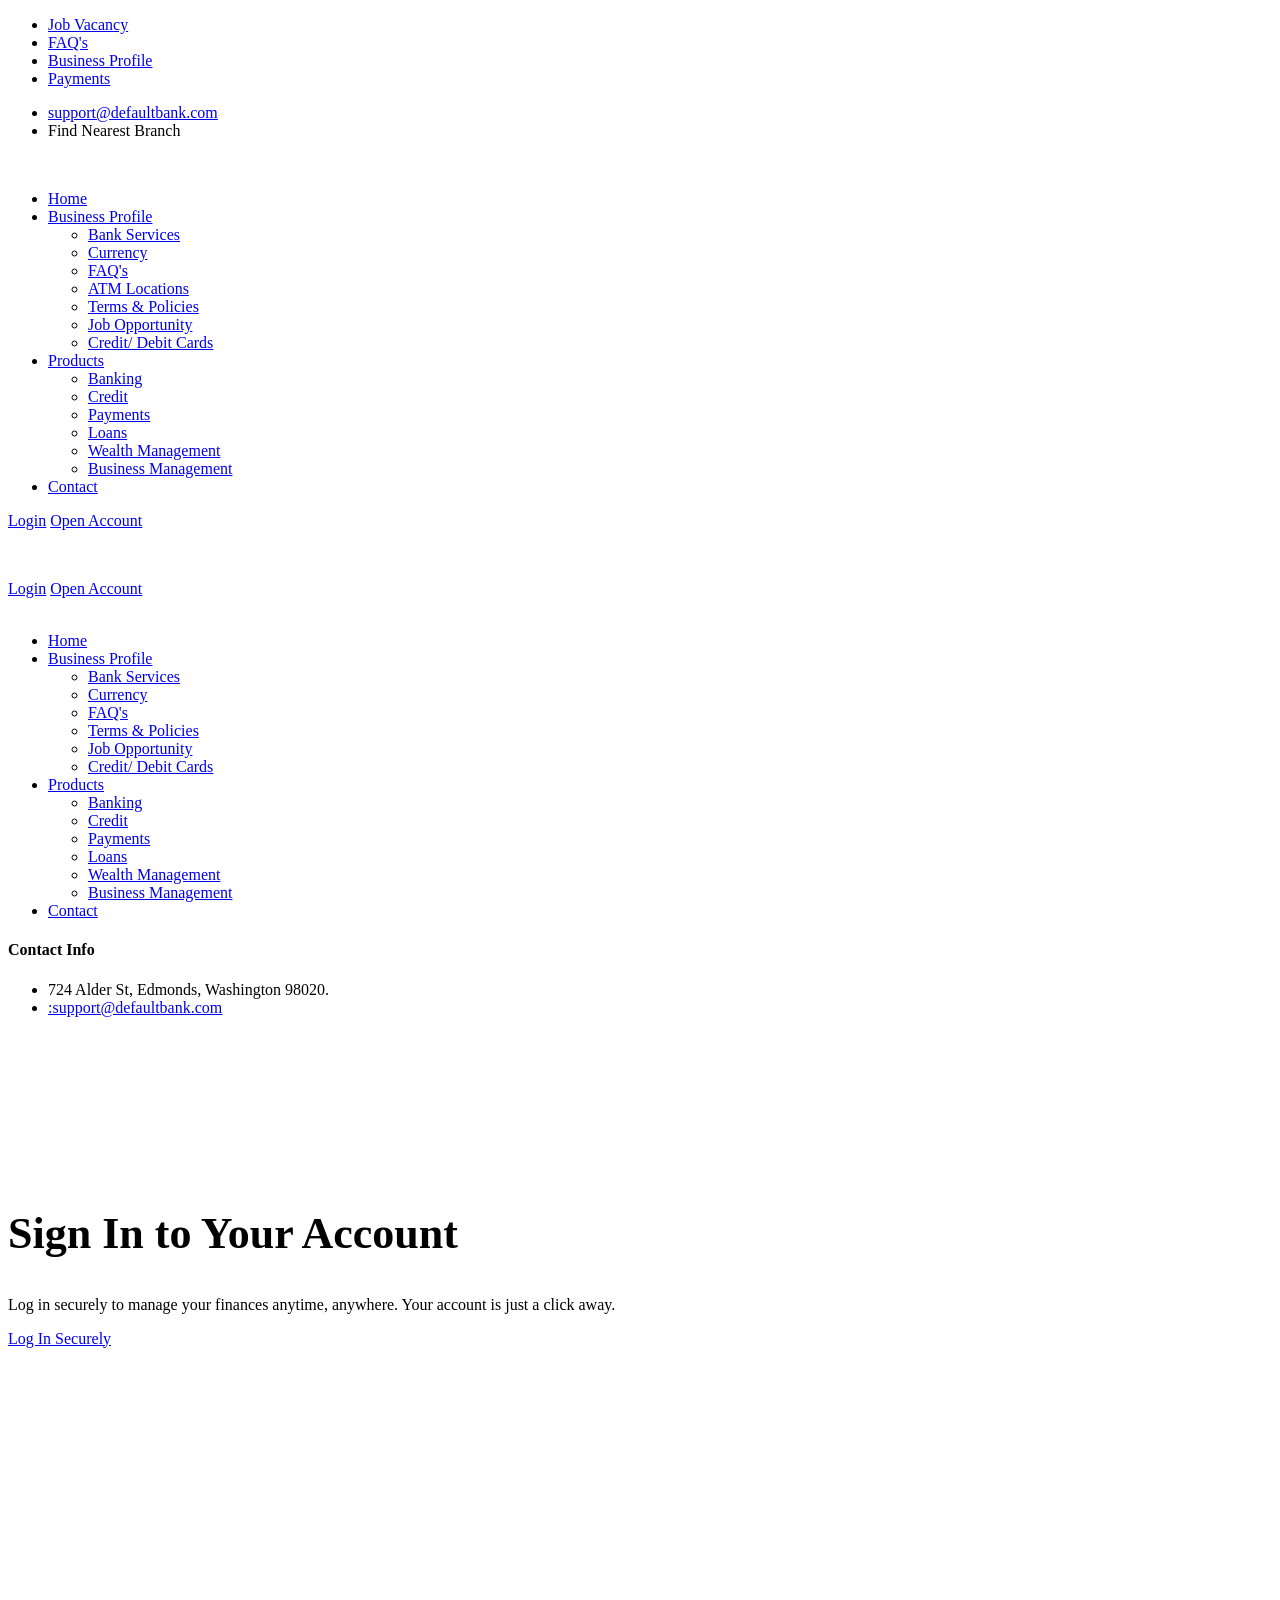
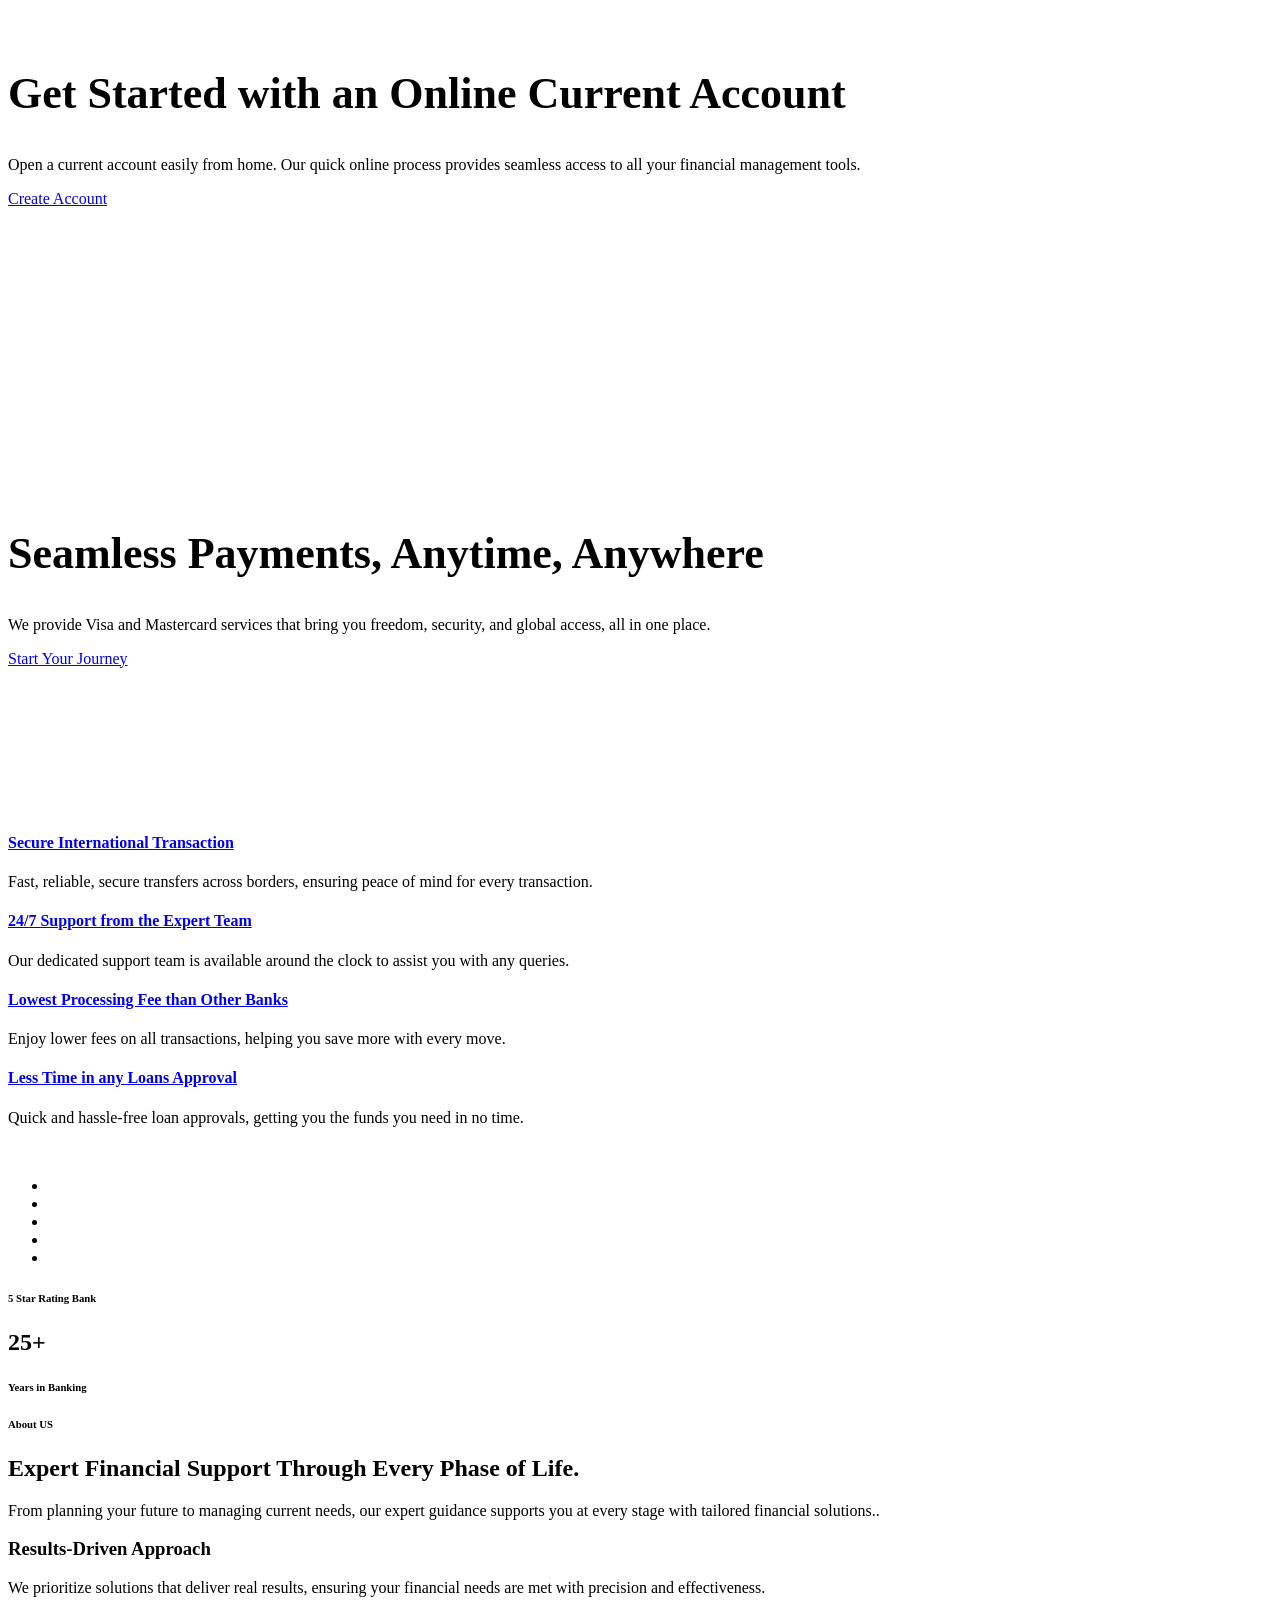
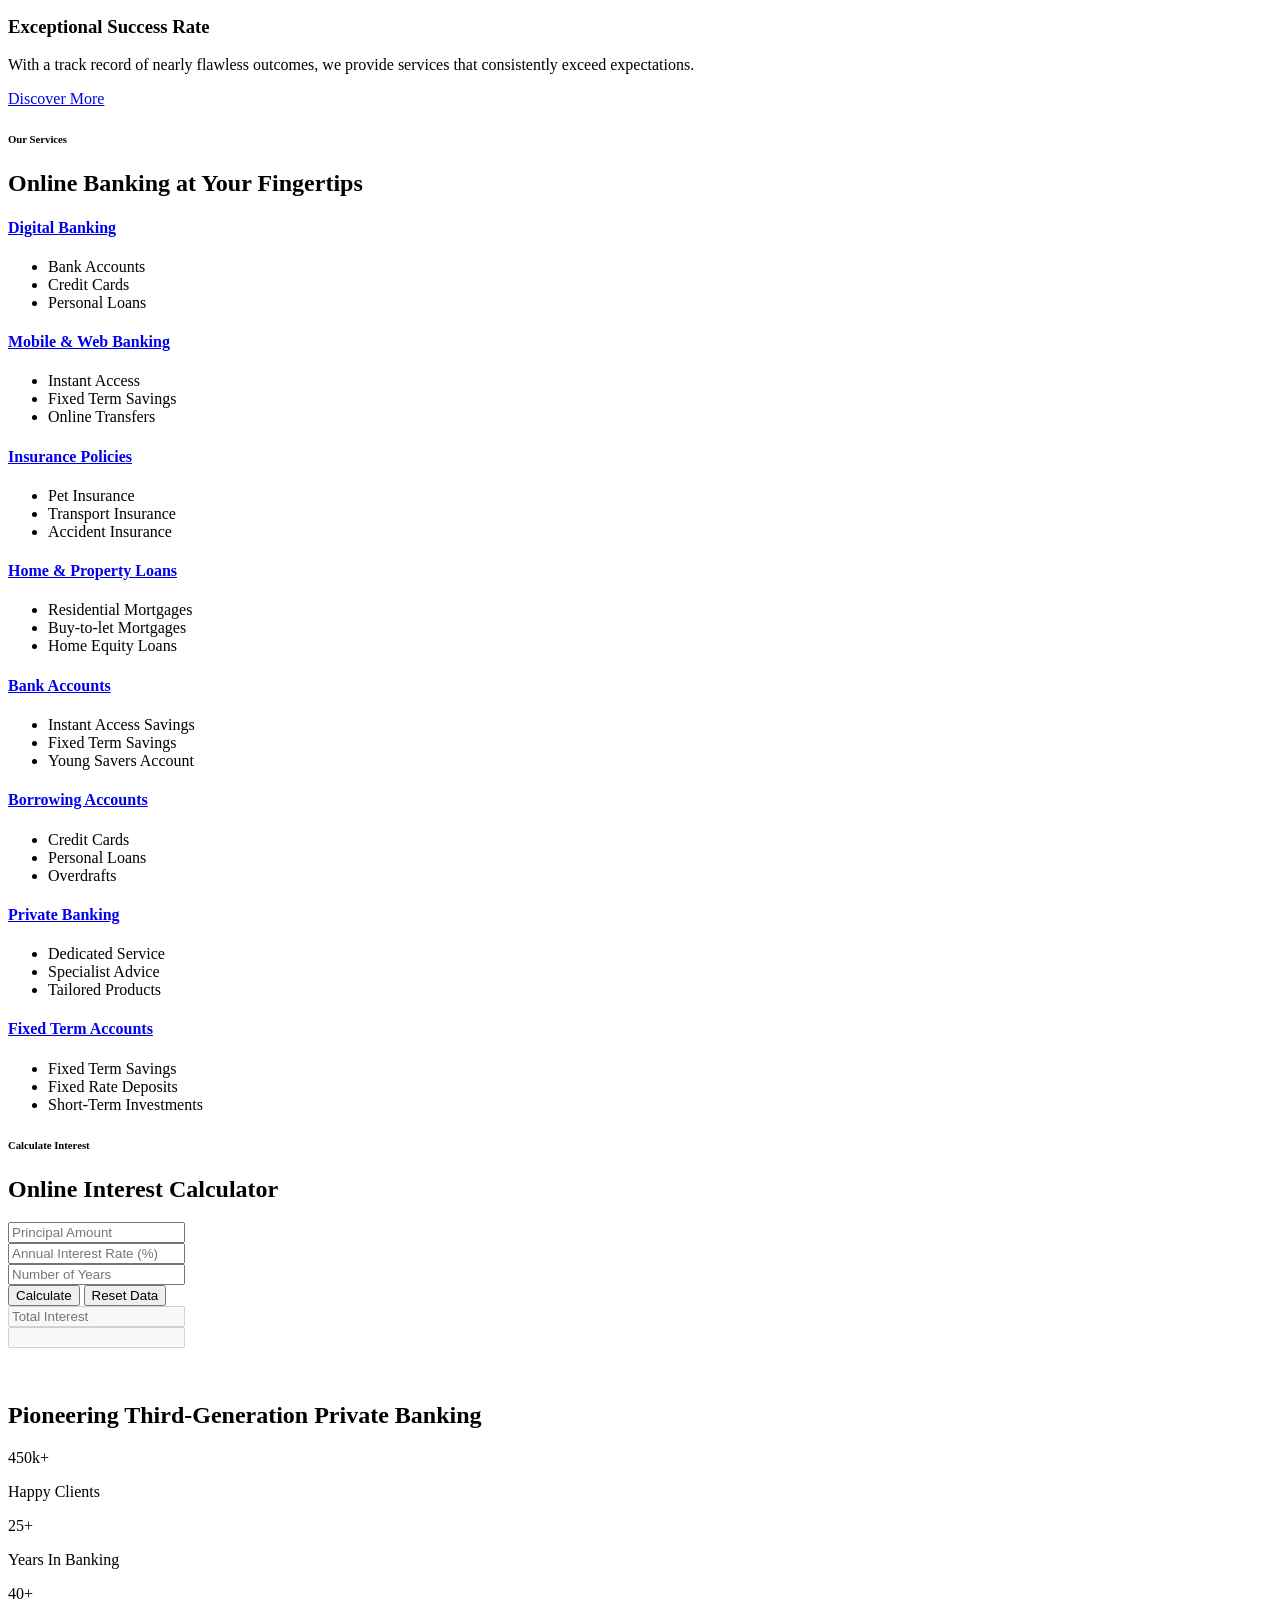
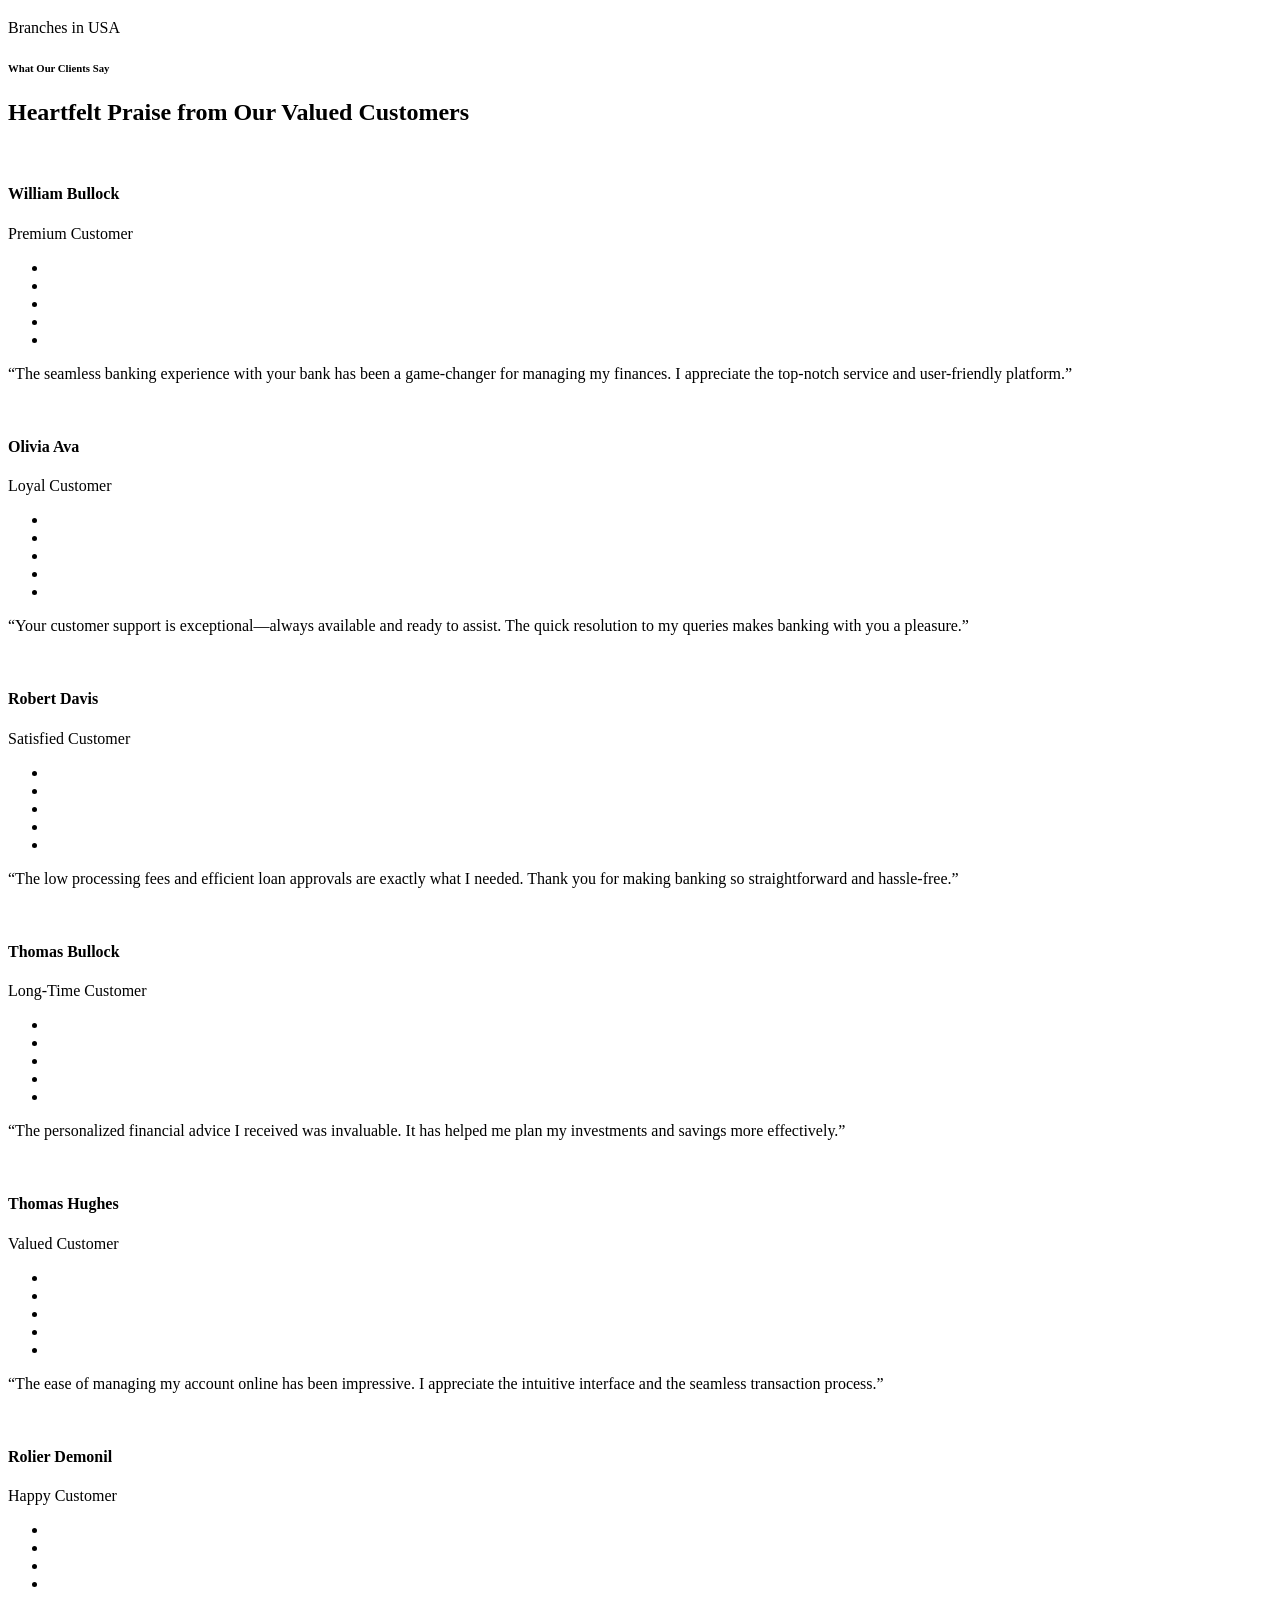
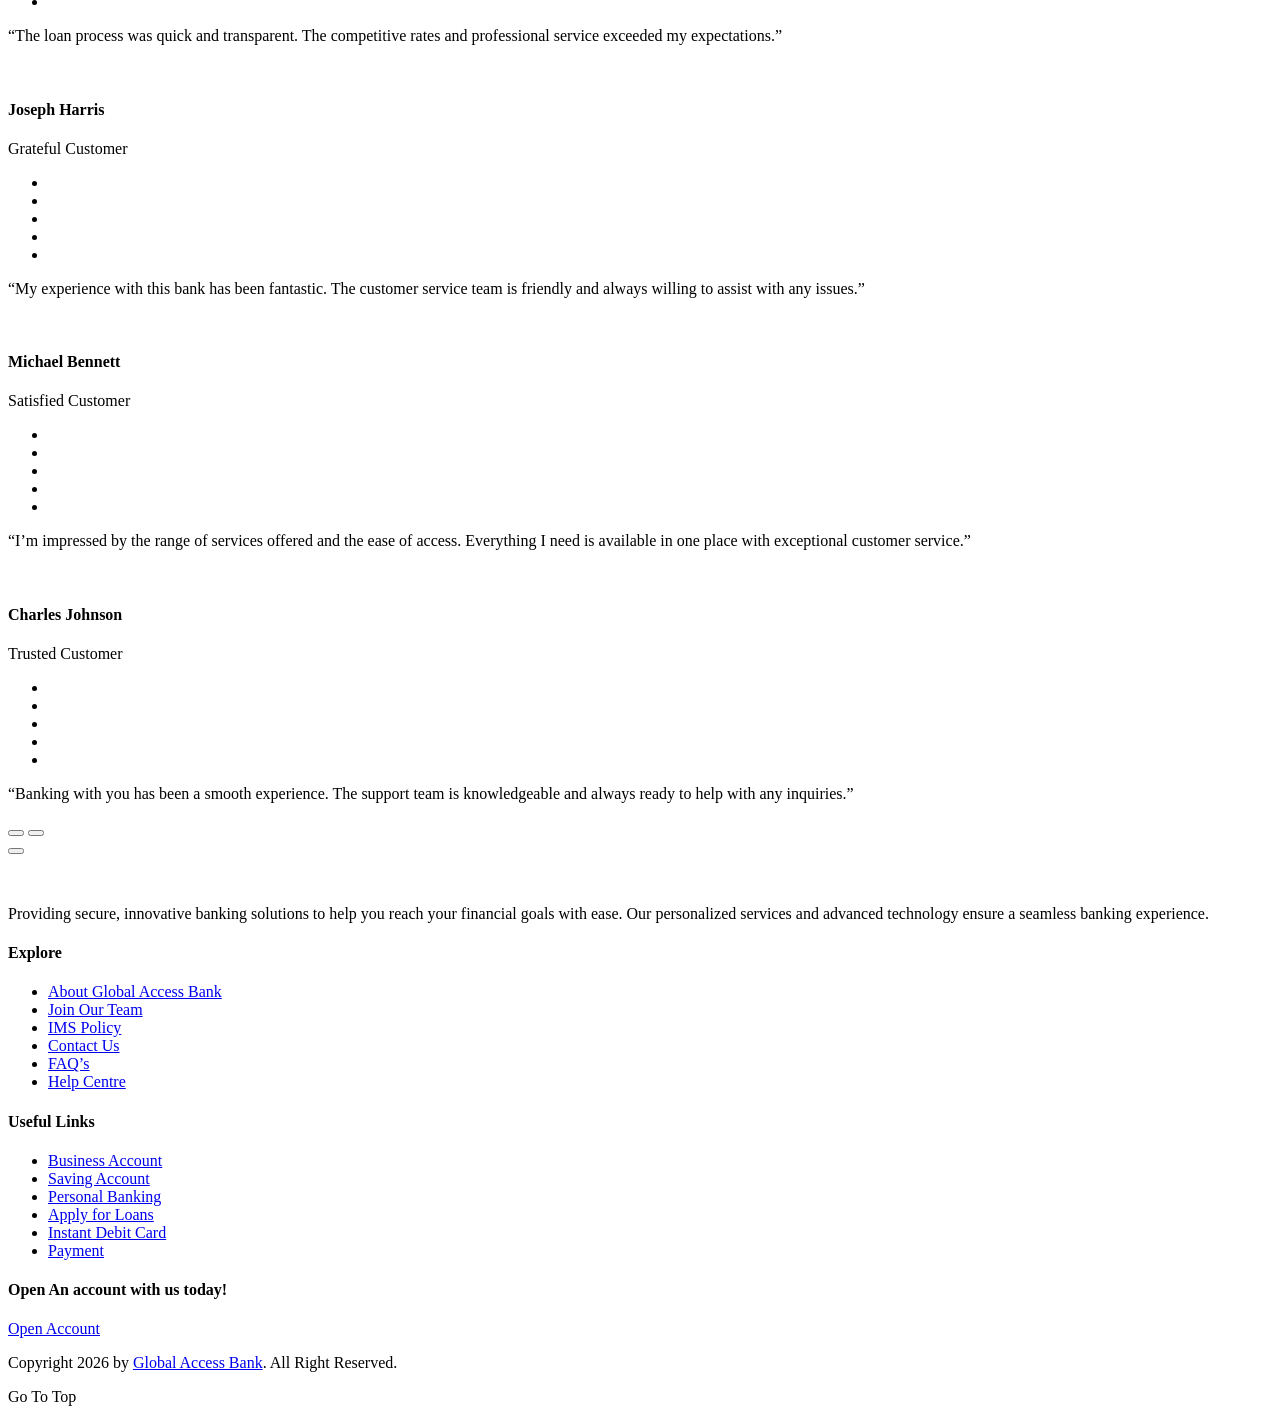
==== index.html @ 3fbf4722 "Update and rename banking.html to index.html" ====
<!DOCTYPE html>
<html lang="en"><head>
<meta charset="utf-8">
<meta http-equiv="X-UA-Compatible" content="IE=edge">
<meta name="viewport" content="width=device-width, initial-scale=1.0, maximum-scale=1.0, user-scalable=0">

<title> </title>
<meta name="description" content="#">


<!-- Fav Icon -->
      <link rel="icon" href="assets/images/brand/favicon_1774737542.jpg" type="image/jpg">
    
    <!-- fonts -->
    <link rel="preconnect" href="https://fonts.googleapis.com/">

    <link rel="preconnect" href="https://fonts.gstatic.com/" crossorigin="">

    <link href="https://fonts.googleapis.com/css2?family=Jost:ital,wght@0,100..900;1,100..900&amp;display=swap" rel="stylesheet">

    <link href="https://fonts.googleapis.com/css2?family=Rajdhani:wght@300;400;500;600;700&amp;display=swap" rel="stylesheet">

<!-- Stylesheets -->
<link href="https://globaccbnk.com/images/font-awesome-all.css" rel="stylesheet">
<link href="https://globaccbnk.com/images/flaticon.css" rel="stylesheet">
<link href="https://globaccbnk.com/images/owl.css" rel="stylesheet">
<link href="https://globaccbnk.com/images/bootstrap.css" rel="stylesheet">
<link href="https://globaccbnk.com/images/jquery.fancybox.min.css" rel="stylesheet">
<link href="https://globaccbnk.com/images/animate.css" rel="stylesheet">
<link href="https://globaccbnk.com/images/nice-select.css" rel="stylesheet">
<link href="https://globaccbnk.com/images/elpath.css" rel="stylesheet">
<link href="https://globaccbnk.com/images/theme-color.css" id="jssDefault" rel="stylesheet">
<link href="https://globaccbnk.com/images/switcher-style.css" rel="stylesheet">
<link href="https://globaccbnk.com/images/rtl.css" rel="stylesheet">
<link href="https://globaccbnk.com/images/style.css" rel="stylesheet">
<link href="https://globaccbnk.com/images/banner.css" rel="stylesheet">
<link href="https://globaccbnk.com/images/feature.css" rel="stylesheet">
<link href="https://globaccbnk.com/images/about.css" rel="stylesheet">
<link href="https://globaccbnk.com/images/service.css" rel="stylesheet">
<link href="https://globaccbnk.com/images/calculator.css" rel="stylesheet">
<link href="https://globaccbnk.com/images/video.css" rel="stylesheet">
<link href="https://globaccbnk.com/images/funfact.css" rel="stylesheet">
<link href="https://globaccbnk.com/images/apps.css" rel="stylesheet">
<link href="https://globaccbnk.com/images/testimonial.css" rel="stylesheet">
<link href="https://globaccbnk.com/images/news.css" rel="stylesheet">
<link href="https://globaccbnk.com/images/subscribe.css" rel="stylesheet">
<link href="https://globaccbnk.com/images/responsive.css" rel="stylesheet">
<style>
.banner-main-style .banner-carousel .slide-item {
    padding: 140px 0px 145px 0px;
}

.banner-main-style .banner-carousel .content-box h2 {
    font-size: 44px;
    line-height: 50px;
}

.banner-main-style .banner-carousel .slide-item:before {
    opacity: 1;
    background: linear-gradient(135deg, #4f46e5 0%, #3b82f6 100%);
    mix-blend-mode: multiply;
}

@media (max-width:480px){
	.banner-main-style .banner-carousel .content-box h2{
		    font-size: 34px;
    line-height: 40px;
	}
	
	.banner-carousel .content-box p{
	   line-height:25px;
	}
}
</style>
</head>


<!-- page wrapper -->
<body>

    <div class="boxed_wrapper ltr">


        



<!-- main header -->
<header class="main-header header-main-style fixed-header">
    <!-- header-top -->
    <div class="auto-container d-none d-sm-block">
        <div class="header-top">
            <div class="top-inner">
                <ul class="links-list clearfix">
                    <li><a href="career.php" class="">Job Vacancy</a></li>
                    <li><a href="faq.php" class="">FAQ's</a></li>
                    <li><a href="about.php" class="">Business Profile</a></li>
                    <li><a href="customer/login.php" class="">Payments</a></li>
                </ul>
                <ul class="info-list clearfix"> 
                    <li>
                        <i class="icon-1"></i>
                        <a href="mailto:support@defaultbank.com">support@defaultbank.com</a>
                    </li>
                    <li>
                        <i class="icon-2"></i>
                        Find Nearest Branch
                    </li>
                </ul>
            </div>
        </div>
    </div>
    <!-- header-lower -->
    <div class="auto-container">
        <div class="header-lower">
            <div class="outer-box">
                <div class="logo-box">
                    <figure class="logo"><a href="index.php"><img src="assets/images/brand/logo_1774738771.jpg" style="height: 30px;" alt=""></a></figure>
                </div>
                <div class="menu-area">
                    <!--Mobile Navigation Toggler-->
                    <div class="mobile-nav-toggler">
                        <i class="icon-bar"></i>
                        <i class="icon-bar"></i>
                        <i class="icon-bar"></i>
                    </div>
                    <nav class="main-menu navbar-expand-md navbar-light clearfix">
                        <div class="collapse navbar-collapse show clearfix" id="navbarSupportedContent">
                            <ul class="navigation clearfix">
                                <li class=""><a href="index.php">Home</a></li>
                                <li class="dropdown "><a href="about.php">Business Profile</a>
                                    <ul>
                                        <li><a href="services.php" class="">Bank Services</a></li>
                                        <li><a href="currency.php" class="">Currency</a></li>
                                        <li><a href="faq.php" class="">FAQ's</a></li>
                                        <li><a href="faq.php" class="">ATM Locations</a></li>
                                        <li><a href="terms.php" class="">Terms & Policies</a></li>
                                        <li><a href="career.php" class="">Job Opportunity</a></li>
                                        <li><a href="credit-cards.php" class="">Credit/ Debit Cards</a></li>
                                    </ul>
                                <div class="dropdown-btn"><span class="fas fa-plus"></span></div>
                                </li>
                                <li class="dropdown "><a href="#">Products</a>
                                    <ul>
                                        <li><a href="customer/login.php" class="">Banking</a></li>
                                        <li><a href="credit-cards.php" class="">Credit</a></li>
                                        <li><a href="customer/login.php" class="">Payments</a></li>
                                        <li><a href="customer/login.php" class="">Loans</a></li>
                                        <li><a href="contact.php" class="">Wealth Management</a></li>
                                        <li><a href="about.php" class="">Business Management</a></li>
                                    </ul>
                                <div class="dropdown-btn"><span class="fas fa-plus"></span></div>
                                </li>
                                <li class=""><a href="contact.php">Contact</a></li>
                            </ul>
                        </div>
                    </nav>
                    <div class="menu-right-content ml_70">
                        <a href="customer/login.php" class="theme-btn btn-two mr_20 ">Login</a>
                        <a href="customer/register.php" class="theme-btn btn-one ">Open Account</a>
                    </div>
                </div>
            </div>
        </div>
    </div>

    <!--sticky Header-->
    <div class="sticky-header">
        <div class="large-container">
            <div class="outer-box">
                <div class="logo-box">
                    <figure class="logo"><a href="index.php"><img src="https://globaccbnk.com/assets/images/brand/logo_1774738771.jpg" style="height: 24px;" alt=""></a></figure>
                </div>
                <div class="menu-area">
                    <nav class="main-menu clearfix">
                        <!--Keep This Empty / Menu will come through Javascript-->
                    </nav>
                    <div class="menu-right-content ml_70">
                        <a href="customer/login.php" class="theme-btn btn-two mr_20 ">Login</a>
                        <a href="customer/register.php" class="theme-btn btn-one ">Open Account</a>
                    </div>
                </div>
            </div>
        </div>
    </div>
</header>

<!-- Mobile Menu -->
<div class="mobile-menu">
    <div class="menu-backdrop"></div>
    <div class="close-btn"><i class="fas fa-times"></i></div>
    
    <nav class="menu-box">
        <div class="nav-logo"><a href="index.php"><img src="https://globaccbnk.com/assets/images/brand/logo_1774738771.jpg" alt="" title=""></a></div>
        <div class="menu-oute">
            <!--Here Menu Will Come Automatically Via Javascript / Same Menu as in Header-->
            <ul class="navigation clearfix">
                <li class=""><a href="index.php">Home</a></li>
                <li class="dropdown "><a href="about.php">Business Profile</a>
                    <ul>
                        <li><a href="services.php" class="">Bank Services</a></li>
                        <li><a href="currency.php" class="">Currency</a></li>
                        <li><a href="faq.php" class="">FAQ's</a></li>
                        <li><a href="terms.php" class="">Terms & Policies</a></li>
                        <li><a href="career.php" class="">Job Opportunity</a></li>
                        <li><a href="credit-cards.php" class="">Credit/ Debit Cards</a></li>
                    </ul>
                <div class="dropdown-btn"><span class="fas fa-plus"></span></div>
                </li>
                <li class="dropdown "><a href="#">Products</a>
                    <ul>
                        <li><a href="customer/login.php" class="">Banking</a></li>
                        <li><a href="credit-cards.php" class="">Credit</a></li>
                        <li><a href="customer/login.php" class="">Payments</a></li>
                        <li><a href="customer/login.php" class="">Loans</a></li>
                        <li><a href="contact.php" class="">Wealth Management</a></li>
                        <li><a href="about.php" class="">Business Management</a></li>
                    </ul>
                <div class="dropdown-btn"><span class="fas fa-plus"></span></div>
                </li>
                <li class=""><a href="contact.php">Contact</a></li>
            </ul>
        </div>
        <div class="contact-info">
            <h4>Contact Info</h4>
            <ul>
                <li>724 Alder St, Edmonds, Washington 98020.</li>
                <li><a href="mailto:support@defaultbank.com">:support@defaultbank.com</a></li>
            </ul>
        </div>
    </nav>
</div>
<!-- End Mobile Menu -->
        



<!-- banner-main-style -->
<section class="banner-main-style p_relative">
   <div class="shape" style="background-image: url(images/shape-19.png);"></div>
   <div class="banner-carousel owl-theme owl-carousel owl-dots-none owl-nav-none">

      <div class="slide-item p_relative">
         <div class="bg-layer" style="background-image: url(images/1.jpg);"></div>
         <div class="auto-container">
            <div class="content-box">
               <h2>Sign In to Your Account</h2>
               <p>Log in securely to manage your finances anytime, anywhere. Your account is just a click away.</p>
               <div class="btn-box">
                  <a href="customer/login.php" class="theme-btn btn-three">Log In Securely</a>
               </div>
            </div>
         </div>
      </div>

      <div class="slide-item p_relative">
         <div class="bg-layer" style="background-image: url(images/5.jpg);"></div>
         <div class="auto-container">
            <div class="content-box">
               <h2>Get Started with an Online Current Account</h2>
               <p>Open a current account easily from home. Our quick online process provides seamless access to all your financial management tools.</p>
               <div class="btn-box">
                  <a href="customer/register.php" class="theme-btn btn-three">Create Account</a>
               </div>
            </div>
         </div>
      </div>

      <div class="slide-item p_relative">
         <div class="bg-layer" style="background-image: url(images/3.jpg);"></div>
         <div class="auto-container">
            <div class="content-box">
               <h2>Seamless Payments, Anytime, Anywhere</h2>
               <p>We provide Visa and Mastercard services that bring you freedom, security, and global access, all in one place.</p>
               <div class="btn-box">
                  <a href="customer/login.php" class="theme-btn btn-three">Start Your Journey</a>
               </div>
            </div>
         </div>
      </div>

      

   </div>
</section>
<!-- banner-main-style end -->



        <!-- feature-section -->
        <section class="feature-section">
            <div class="auto-container">
                <div class="inner-container clearfix wow fadeInLeft animated animated" data-wow-delay="00ms" data-wow-duration="1500ms" style="visibility: visible; animation-duration: 1500ms; animation-delay: 0ms; animation-name: fadeInLeft;">
                    <div class="feature-block-one">
                        <div class="inner-box">
                            <div class="icon-box"><i class="icon-5"></i></div>
                            <h4><a href="index.php">Secure International Transaction</a></h4>
                            <p>Fast, reliable, secure transfers across borders, ensuring peace of mind for every transaction.</p>
                        </div>
                    </div>
                    <div class="feature-block-one">
                        <div class="inner-box">
                            <div class="icon-box"><i class="icon-6"></i></div>
                            <h4><a href="index.php">24/7 Support from the Expert Team</a></h4>
                            <p>Our dedicated support team is available around the clock to assist you with any queries.</p>
                        </div>
                    </div>
                    <div class="feature-block-one">
                        <div class="inner-box">
                            <div class="icon-box"><i class="icon-7"></i></div>
                            <h4><a href="index.php">Lowest Processing Fee than Other Banks</a></h4>
                            <p>Enjoy lower fees on all transactions, helping you save more with every move.</p>
                        </div>
                    </div>
                    <div class="feature-block-one">
                        <div class="inner-box">
                            <div class="icon-box"><i class="icon-8"></i></div>
                            <h4><a href="index.php">Less Time in any Loans Approval</a></h4>
                            <p>Quick and hassle-free loan approvals, getting you the funds you need in no time.</p>
                        </div>
                    </div>
                </div>
            </div>
        </section>
        <!-- feature-section end -->


        <!-- about-section -->
        <section class="about-section pt_120 pb_120">
            <div class="pattern-layer rotate-me"></div>
            <div class="auto-container">
                <div class="row clearfix">
                    <div class="col-lg-6 col-md-12 col-sm-12 image-column">
                        <div class="image_block_one">
                            <div class="image-box pr_90 mr_40">
                                <div class="image-shape" style="background-image: url(images/shape-3.png);"></div>
                                <figure class="image"><img src="images/m1.webp" alt=""></figure>
                                <div class="rating-box">
                                    <ul class="rating mb_5 clearfix">
                                        <li><i class="icon-9"></i></li>
                                        <li><i class="icon-9"></i></li>
                                        <li><i class="icon-9"></i></li>
                                        <li><i class="icon-9"></i></li>
                                        <li><i class="icon-9"></i></li>
                                    </ul>
                                    <h6>5 Star Rating Bank</h6>
                                </div>
                                <div class="experience-box">
                                    <div class="inner">
                                        <h2>25+</h2>
                                        <h6>Years in Banking</h6>
                                    </div>
                                </div>
                            </div>
                        </div>
                    </div>
                    <div class="col-lg-6 col-md-12 col-sm-12 content-column">
                        <div class="content_block_one">
                            <div class="content-box ml_40">
                                <div class="sec-title mb_20">
                                    <h6>About US</h6>
                                    <h2>Expert Financial Support Through Every Phase of Life.</h2>
                                </div>
                                <div class="text-box mb_40">
                                    <p>From planning your future to managing current needs, our expert guidance supports you at every stage with tailored financial solutions..</p>
                                </div>
                                <div class="inner-box mb_45">
                                    <div class="single-item">
                                        <div class="icon-box"><i class="icon-2"></i></div>
                                        <h3>Results-Driven Approach</h3>
                                        <p>We prioritize solutions that deliver real results, ensuring your financial needs are met with precision and effectiveness.</p>
                                    </div>
                                    <div class="single-item">
                                        <div class="icon-box"><i class="icon-11"></i></div>
                                        <h3>Exceptional Success Rate</h3>
                                        <p>With a track record of nearly flawless outcomes, we provide services that consistently exceed expectations.</p>
                                    </div>
                                </div>
                                <div class="btn-box">
                                    <a href="about.php" class="theme-btn btn-one">Discover More</a>
                                </div>
                            </div>
                        </div>
                    </div>
                </div>
            </div>
        </section>
        <!-- about-section end -->


       <!-- service-section -->
<section class="service-section pt_120 pb_90">
    <div class="bg-layer" style="background-image: url(images/service-bg.jpg);"></div>
    <div class="auto-container">
        <div class="sec-title centred mb_60">
            <h6>Our Services</h6>
            <h2>Online Banking at Your Fingertips</h2>
        </div>
        <div class="row clearfix">
            <div class="col-lg-3 col-md-6 col-sm-12 service-block">
                <div class="service-block-one wow fadeInUp animated" data-wow-delay="00ms" data-wow-duration="1500ms">
                    <div class="inner-box">
                        <div class="shape"></div>
                        <div class="icon-box"><i class="icon-12"></i></div>
                        <h4><a href="service-details.php">Digital Banking</a></h4>
                        <ul class="list-item clearfix">
                            <li>Bank Accounts</li>
                            <li>Credit Cards</li>
                            <li>Personal Loans</li>
                        </ul>
                    </div>
                </div>
            </div>
            <div class="col-lg-3 col-md-6 col-sm-12 service-block">
                <div class="service-block-one wow fadeInUp animated" data-wow-delay="300ms" data-wow-duration="1500ms">
                    <div class="inner-box">
                        <div class="shape"></div>
                        <div class="icon-box"><i class="icon-13"></i></div>
                        <h4><a href="service-details-2.php">Mobile & Web Banking</a></h4>
                        <ul class="list-item clearfix">
                            <li>Instant Access</li>
                            <li>Fixed Term Savings</li>
                            <li>Online Transfers</li>
                        </ul>
                    </div>
                </div>
            </div>
            <div class="col-lg-3 col-md-6 col-sm-12 service-block">
                <div class="service-block-one wow fadeInUp animated" data-wow-delay="600ms" data-wow-duration="1500ms">
                    <div class="inner-box">
                        <div class="shape"></div>
                        <div class="icon-box"><i class="icon-14"></i></div>
                        <h4><a href="service-details-3.php">Insurance Policies</a></h4>
                        <ul class="list-item clearfix">
                            <li>Pet Insurance</li>
                            <li>Transport Insurance</li>
                            <li>Accident Insurance</li>
                        </ul>
                    </div>
                </div>
            </div>
            <div class="col-lg-3 col-md-6 col-sm-12 service-block">
                <div class="service-block-one wow fadeInUp animated" data-wow-delay="900ms" data-wow-duration="1500ms">
                    <div class="inner-box">
                        <div class="shape"></div>
                        <div class="icon-box"><i class="icon-15"></i></div>
                        <h4><a href="service-details-4.php">Home & Property Loans</a></h4>
                        <ul class="list-item clearfix">
                            <li>Residential Mortgages</li>
                            <li>Buy-to-let Mortgages</li>
                            <li>Home Equity Loans</li>
                        </ul>
                    </div>
                </div>
            </div>
            <div class="col-lg-3 col-md-6 col-sm-12 service-block">
                <div class="service-block-one wow fadeInUp animated" data-wow-delay="00ms" data-wow-duration="1500ms">
                    <div class="inner-box">
                        <div class="shape"></div>
                        <div class="icon-box"><i class="icon-16"></i></div>
                        <h4><a href="service-details-5.php">Bank Accounts</a></h4>
                        <ul class="list-item clearfix">
                            <li>Instant Access Savings</li>
                            <li>Fixed Term Savings</li>
                            <li>Young Savers Account</li>
                        </ul>
                    </div>
                </div>
            </div>
            <div class="col-lg-3 col-md-6 col-sm-12 service-block">
                <div class="service-block-one wow fadeInUp animated" data-wow-delay="300ms" data-wow-duration="1500ms">
                    <div class="inner-box">
                        <div class="shape"></div>
                        <div class="icon-box"><i class="icon-17"></i></div>
                        <h4><a href="service-details-6.php">Borrowing Accounts</a></h4>
                        <ul class="list-item clearfix">
                            <li>Credit Cards</li>
                            <li>Personal Loans</li>
                            <li>Overdrafts</li>
                        </ul>
                    </div>
                </div>
            </div>
            <div class="col-lg-3 col-md-6 col-sm-12 service-block">
                <div class="service-block-one wow fadeInUp animated" data-wow-delay="600ms" data-wow-duration="1500ms">
                    <div class="inner-box">
                        <div class="shape"></div>
                        <div class="icon-box"><i class="icon-18"></i></div>
                        <h4><a href="service-details-7.php">Private Banking</a></h4>
                        <ul class="list-item clearfix">
                            <li>Dedicated Service</li>
                            <li>Specialist Advice</li>
                            <li>Tailored Products</li>
                        </ul>
                    </div>
                </div>
            </div>
            <div class="col-lg-3 col-md-6 col-sm-12 service-block">
                <div class="service-block-one wow fadeInUp animated" data-wow-delay="900ms" data-wow-duration="1500ms">
                    <div class="inner-box">
                        <div class="shape"></div>
                        <div class="icon-box"><i class="icon-19"></i></div>
                        <h4><a href="service-details-8.php">Fixed Term Accounts</a></h4>
                        <ul class="list-item clearfix">
                            <li>Fixed Term Savings</li>
                            <li>Fixed Rate Deposits</li>
                            <li>Short-Term Investments</li>
                        </ul>
                    </div>
                </div>
            </div>
        </div>
    </div>
</section>
<!-- service-section end -->



       <!-- calculator-section -->
<section class="calculator-section pt_120 pb_120">
    <div class="light-icon float-bob-y" style="background-image: url(images/icon-1.png);"></div>
    <div class="auto-container">
        <div class="inner-container">
            <div class="shape" style="background-image: url(images/shape-3.png);"></div>
            <div class="row clearfix">
                <div class="col-lg-6 col-md-12 col-sm-12 content-column">
                    <div class="content_block_two">
                        <div class="content-box">
                            <div class="sec-title mb_50">
                                <h6>Calculate Interest</h6>
                                <h2>Online Interest Calculator</h2>
                            </div>
                            <div class="calculator-inner">
                                <form id="interest-form">
                                    <div class="form-group">
                                        <div class="input-group">
                                            <input type="number" id="principal" placeholder="Principal Amount">
                                        </div>
                                    </div>
                                    <div class="form-group">
                                        <input type="number" id="rate" placeholder="Annual Interest Rate (%)">
                                    </div>
                                    <div class="form-group">
                                        <input type="number" id="years" placeholder="Number of Years">
                                    </div>
                                    <div class="form-group d-flex">
                                        <input type="submit" value="Calculate" class="theme-btn btn-one mr_20">
                                        <input type="button" value="Reset Data" class="reset-btn">
                                    </div>
                                </form>
                                <div id="results">
                                    <div class="form-group">
                                        <div class="input-group">
                                            <input type="number" placeholder="Total Interest" id="total-interest" disabled>
                                        </div>
                                    </div>
                                    <div class="form-group none">
                                        <div class="input-group">
                                            <input type="number" id="total-amount" disabled>
                                        </div>
                                    </div>
                                </div>
                            </div>
                        </div>
                    </div>
                </div>
                <div class="col-lg-6 col-md-12 col-sm-12 image-column">
                    <figure class="image-box"><img src="images/calculator-1.jpg" alt=""></figure>
                </div>
            </div>
        </div>
    </div>
</section>
<!-- calculator-section end -->



        <!-- video-section -->
        <section class="video-section centred">
            <div class="bg-layer parallax-bg" data-parallax="{&quot;y&quot;: 100}" style="transform:translate3d(0px, 100px, 0px) rotateX(0deg) rotateY(0deg) rotateZ(0deg) scaleX(1) scaleY(1) scaleZ(1); -webkit-transform:translate3d(0px, 100px, 0px) rotateX(0deg) rotateY(0deg) rotateZ(0deg) scaleX(1) scaleY(1) scaleZ(1); background-image: url(images/ll.webp);"></div>
            <div class="auto-container">
                <div class="inner-box">
                    <h2>Pioneering Third-Generation Private Banking</h2>
                    <div class="video-btn">
                        <a href="https://www.youtube.com/watch?v=59HUzp1W1FY" class="lightbox-image" data-caption="">
                            <i class="icon-20"></i>
                            <span class="border-animation border-1"></span>
                            <span class="border-animation border-2"></span>
                            <span class="border-animation border-3"></span>
                        </a>
                    </div>
                </div>
            </div>
        </section>
        <!-- video-section end -->


        <!-- funfact-section -->
        <section class="funfact-section">
            <div class="auto-container">
                <div class="inner-container clearfix">
                    <div class="funfact-block-one">
                        <div class="inner-box">
                            <div class="icon-box"><i class="icon-21"></i></div>
                            <div class="count-outer count-box counted">
                                <span class="count-text" data-speed="1500" data-stop="50">450</span><span>k+</span>
                            </div>
                            <p>Happy Clients</p>
                        </div>
                    </div>
                    <div class="funfact-block-one">
                        <div class="inner-box">
                            <div class="icon-box"><i class="icon-27"></i></div>
                            <div class="count-outer count-box counted">
                                <span class="count-text" data-speed="1500" data-stop="90">25</span><span>+</span></div>
                            <p>Years In Banking</p>
                        </div>
                    </div>
                    <div class="funfact-block-one">
                        <div class="inner-box">
                            <div class="icon-box"><i class="icon-23"></i></div>
                            <div class="count-outer count-box counted">
                                <span class="count-text" data-speed="1500" data-stop="40">40</span><span>+</span>
                            </div>
                            <p>Branches in USA</p>
                        </div>
                    </div>
                </div>
            </div>
        </section>
        <!-- funfact-section end -->


       <!-- testimonial-section -->
<section class="testimonial-section centred pt_120 pb_90">
    <div class="auto-container">
        <div class="sec-title mb_70">
           <h6>What Our Clients Say</h6>
<h2>Heartfelt Praise from Our Valued Customers</h2>
        </div>
        <div class="three-item-carousel owl-carousel owl-theme owl-dots-none owl-nav-none owl-loaded owl-drag">
            <div class="owl-stage-outer">
                <div class="owl-stage" style="">
                    <div class="owl-item cloned" style="">
                        <div class="testimonial-block-one">
                            <div class="inner-box">
                                <figure class="thumb-box"><img src="images/testimonial-1.png" alt=""></figure>
                                <h4>William Bullock</h4>
                                <span class="designation">Premium Customer</span>
                                <ul class="rating mb_6 clearfix">
                                    <li><i class="icon-26"></i></li>
                                    <li><i class="icon-26"></i></li>
                                    <li><i class="icon-26"></i></li>
                                    <li><i class="icon-26"></i></li>
                                    <li><i class="icon-26"></i></li>
                                </ul>
                                <p>“The seamless banking experience with your bank has been a game-changer for managing my finances. I appreciate the top-notch service and user-friendly platform.”</p>
                            </div>
                        </div>
                    </div>
                    <div class="owl-item cloned" style="">
                        <div class="testimonial-block-one">
                            <div class="inner-box">
                                <figure class="thumb-box"><img src="images/testimonial-2.jpg" alt=""></figure>
                                <h4>Olivia Ava</h4>
                                <span class="designation">Loyal Customer</span>
                                <ul class="rating mb_6 clearfix">
                                    <li><i class="icon-26"></i></li>
                                    <li><i class="icon-26"></i></li>
                                    <li><i class="icon-26"></i></li>
                                    <li><i class="icon-26"></i></li>
                                    <li><i class="icon-26"></i></li>
                                </ul>
                                <p>“Your customer support is exceptional—always available and ready to assist. The quick resolution to my queries makes banking with you a pleasure.”</p>
                            </div>
                        </div>
                    </div>
                    <div class="owl-item cloned" style="">
                        <div class="testimonial-block-one">
                            <div class="inner-box">
                                <figure class="thumb-box"><img src="images/testimonial-3.png" alt=""></figure>
                                <h4>Robert Davis</h4>
                                <span class="designation">Satisfied Customer</span>
                                <ul class="rating mb_6 clearfix">
                                    <li><i class="icon-26"></i></li>
                                    <li><i class="icon-26"></i></li>
                                    <li><i class="icon-26"></i></li>
                                    <li><i class="icon-26"></i></li>
                                    <li><i class="icon-26"></i></li>
                                </ul>
                                <p>“The low processing fees and efficient loan approvals are exactly what I needed. Thank you for making banking so straightforward and hassle-free.”</p>
                            </div>
                        </div>
                    </div>
                    <div class="owl-item" style="">
                        <div class="testimonial-block-one">
                            <div class="inner-box">
                                <figure class="thumb-box"><img src="images/testimonial-4.png" alt=""></figure>
                                <h4>Thomas Bullock</h4>
                                <span class="designation">Long-Time Customer</span>
                                <ul class="rating mb_6 clearfix">
                                    <li><i class="icon-26"></i></li>
                                    <li><i class="icon-26"></i></li>
                                    <li><i class="icon-26"></i></li>
                                    <li><i class="icon-26"></i></li>
                                    <li><i class="icon-26"></i></li>
                                </ul>
                                <p>“The personalized financial advice I received was invaluable. It has helped me plan my investments and savings more effectively.”</p>
                            </div>
                        </div>
                    </div>
                    <div class="owl-item active" style="">
                        <div class="testimonial-block-one">
                            <div class="inner-box">
                                <figure class="thumb-box"><img src="images/testiomonial-2.jpg" alt=""></figure>
                                <h4>Thomas Hughes</h4>
                                <span class="designation">Valued Customer</span>
                                <ul class="rating mb_6 clearfix">
                                    <li><i class="icon-26"></i></li>
                                    <li><i class="icon-26"></i></li>
                                    <li><i class="icon-26"></i></li>
                                    <li><i class="icon-26"></i></li>
                                    <li><i class="icon-26"></i></li>
                                </ul>
                                <p>“The ease of managing my account online has been impressive. I appreciate the intuitive interface and the seamless transaction process.”</p>
                            </div>
                        </div>
                    </div>
                    <div class="owl-item active" style="">
                        <div class="testimonial-block-one">
                            <div class="inner-box">
                                <figure class="thumb-box"><img src="images/44.jpg" alt=""></figure>
                                <h4>Rolier Demonil</h4>
                                <span class="designation">Happy Customer</span>
                                <ul class="rating mb_6 clearfix">
                                    <li><i class="icon-26"></i></li>
                                    <li><i class="icon-26"></i></li>
                                    <li><i class="icon-26"></i></li>
                                    <li><i class="icon-26"></i></li>
                                    <li><i class="icon-26"></i></li>
                                </ul>
                                <p>“The loan process was quick and transparent. The competitive rates and professional service exceeded my expectations.”</p>
                            </div>
                        </div>
                    </div>
                    <div class="owl-item cloned active" style="">
                        <div class="testimonial-block-one">
                            <div class="inner-box">
                                <figure class="thumb-box"><img src="images/testimonial-1.png" alt=""></figure>
                                <h4>Joseph Harris</h4>
                                <span class="designation">Grateful Customer</span>
                                <ul class="rating mb_6 clearfix">
                                    <li><i class="icon-26"></i></li>
                                    <li><i class="icon-26"></i></li>
                                    <li><i class="icon-26"></i></li>
                                    <li><i class="icon-26"></i></li>
                                    <li><i class="icon-26"></i></li>
                                </ul>
                                <p>“My experience with this bank has been fantastic. The customer service team is friendly and always willing to assist with any issues.”</p>
                            </div>
                        </div>
                    </div>
                    <div class="owl-item cloned" style="">
                        <div class="testimonial-block-one">
                            <div class="inner-box">
                                <figure class="thumb-box"><img src="images/testimonial-4.jpg" alt=""></figure>
                                <h4>Michael Bennett</h4>
                                <span class="designation">Satisfied Customer</span>
                                <ul class="rating mb_6 clearfix">
                                    <li><i class="icon-26"></i></li>
                                    <li><i class="icon-26"></i></li>
                                    <li><i class="icon-26"></i></li>
                                    <li><i class="icon-26"></i></li>
                                    <li><i class="icon-26"></i></li>
                                </ul>
                                <p>“I’m impressed by the range of services offered and the ease of access. Everything I need is available in one place with exceptional customer service.”</p>
                            </div>
                        </div>
                    </div>
                    <div class="owl-item cloned" style="">
                        <div class="testimonial-block-one">
                            <div class="inner-box">
                                <figure class="thumb-box"><img src="images/testimonial-3.jpg" alt=""></figure>
                                <h4>Charles Johnson</h4>
                                <span class="designation">Trusted Customer</span>
                                <ul class="rating mb_6 clearfix">
                                    <li><i class="icon-26"></i></li>
                                    <li><i class="icon-26"></i></li>
                                    <li><i class="icon-26"></i></li>
                                    <li><i class="icon-26"></i></li>
                                    <li><i class="icon-26"></i></li>
                                </ul>
                                <p>“Banking with you has been a smooth experience. The support team is knowledgeable and always ready to help with any inquiries.”</p>
                            </div>
                        </div>
                    </div>
                </div>
            </div>
            <div class="owl-nav disabled">
                <button type="button" role="presentation" class="owl-prev"><span class="icon-6"></span></button>
                <button type="button" role="presentation" class="owl-next"><span class="icon-7"></span></button>
            </div>
            <div class="owl-dots disabled">
                <button role="button" class="owl-dot active"><span></span></button>
            </div>
        </div>
    </div>
</section>
<!-- testimonial-section end -->



        


        


        <footer class="main-footer">
            <div class="widget-section">
                <div class="pattern-layer">
                    <div class="pattern-1" style="background-image: url(images/shape-8.png);"></div>
                    <div class="pattern-2" style="background-image: url(images/shape-9.png);"></div>
                </div>
                <div class="auto-container">
                    <div class="row clearfix">
                        <div class="col-lg-3 col-md-6 col-sm-12 footer-column">
                            <div class="footer-widget logo-widget">
                                <figure class="footer-logo"><a href="index.php"><img src="assets/images/brand/logo_1774738771.jpg" style="height: 40px; filter: brightness(0) invert(1);" alt=""></a></figure>
                                <p>Providing secure, innovative banking solutions to help you reach your financial goals with ease. Our personalized services and advanced technology ensure a seamless banking experience.</p>
                               
                            </div>
                        </div>
                        <div class="col-lg-3 col-md-6 col-sm-12 footer-column">
                            <div class="footer-widget links-widget ml_40">
                                <div class="widget-title">
                                    <h4>Explore</h4>
                                </div>
                                <div class="widget-content">
                                    <ul class="links-list clearfix">
                                        <li><a href="about.php">About Global Access Bank</a></li>
                                        <li><a href="career.php">Join Our Team</a></li>
                                        <li><a href="terms.php">IMS Policy</a></li>
                                        <li><a href="contact.php">Contact Us</a></li>
                                        <li><a href="faq.php">FAQ’s</a></li>
										<li><a href="faq.php">Help Centre</a></li>
                                    </ul>
                                </div>
                            </div>
                        </div>
                        <div class="col-lg-3 col-md-6 col-sm-12 footer-column">
                            <div class="footer-widget links-widget">
                                <div class="widget-title">
                                    <h4>Useful Links</h4>
                                </div>
                                <div class="widget-content">
                                    <ul class="links-list clearfix">
                                        <li><a href="customer/login.php">Business Account</a></li>
                                        <li><a href="customer/register.php">Saving Account</a></li>
                                        <li><a href="customer/register.php">Personal Banking</a></li>
                                        <li><a href="customer/login.php">Apply for Loans</a></li>
                                        <li><a href="credit-cards.php">Instant Debit Card</a></li>
										<li><a href="customer/login.php">Payment</a></li>
                                    </ul>
                                </div>
                            </div>
                        </div>
                        <div class="col-lg-3 col-md-6 col-sm-12 footer-column">
                            <div class="footer-widget contact-widget">
                                <div class="widget-title">
                                    <h4>Open An account with us today!</h4>
                                </div>
                                <div class="form-inner">
                                    
                                        <div class="form-group">
                                            <a href="customer/register.php" class="theme-btn btn-one">Open Account</a>
                                        </div>
                                   
                                </div>
                            </div>
                        </div>
                    </div>
                </div>
            </div>
            <div class="footer-bottom centred">
                <div class="auto-container">
                    <div class="copyright"><p>Copyright 2026 by <a href="index.php">Global Access Bank</a>. All Right Reserved.</p></div>
                </div>
            </div>
        </footer>
		
		        <!-- main-footer end -->



        <!--Scroll to top-->
        <div class="scroll-to-top">
            <div>
                <div class="scroll-top-inner visible">
                    <div class="scroll-bar">
                        <div class="bar-inner" style="width: 73.3783%;"></div>
                    </div>
                    <div class="scroll-bar-text">Go To Top</div>
                </div>
            </div>
        </div>
        <!-- Scroll to top end -->
        
    </div>


    <!-- jequery plugins -->
    <script src="images/jquery.js"></script>
    <script src="images/bootstrap.min.js"></script>
    <script src="images/owl.js"></script>
    <script src="images/wow.js"></script>
    <script src="images/validation.js"></script>
    <script src="images/jquery.fancybox.js"></script>
    <script src="images/appear.js"></script>
    <script src="images/isotope.js"></script>
    <script src="images/parallax-scroll.js"></script>
    <script src="images/jquery.nice-select.min.js"></script>
    <script src="images/jquery.style.switcher.min.js"></script>
    <script src="images/emi-calculator.js"></script>
    <!--<script src="//code.tidio.co/eis5abs2t8raj45qfjdz8qbumsehiear.js" async></script> -->

    <!-- main-js -->
    <script src="images/script.js"></script>
    
	<script>
	document.getElementById('interest-form').addEventListener('submit', function(event) {
    event.preventDefault();

    // Get input values
    var principal = parseFloat(document.getElementById('principal').value);
    var rate = parseFloat(document.getElementById('rate').value);
    var years = parseFloat(document.getElementById('years').value);

    // Calculate total interest
    var totalInterest = principal * (rate / 100) * years;

    // Calculate total amount
    var totalAmount = principal + totalInterest;

    // Display results
    document.getElementById('total-interest').value = totalInterest.toFixed(2);
    document.getElementById('total-amount').value = totalAmount.toFixed(2);
});

// Reset data button
document.querySelector('.reset-btn').addEventListener('click', function() {
    document.getElementById('interest-form').reset();
    document.getElementById('total-interest').value = '';
    document.getElementById('total-amount').value = '';
});

	</script>




</body><!-- End of .page_wrapper --></html>
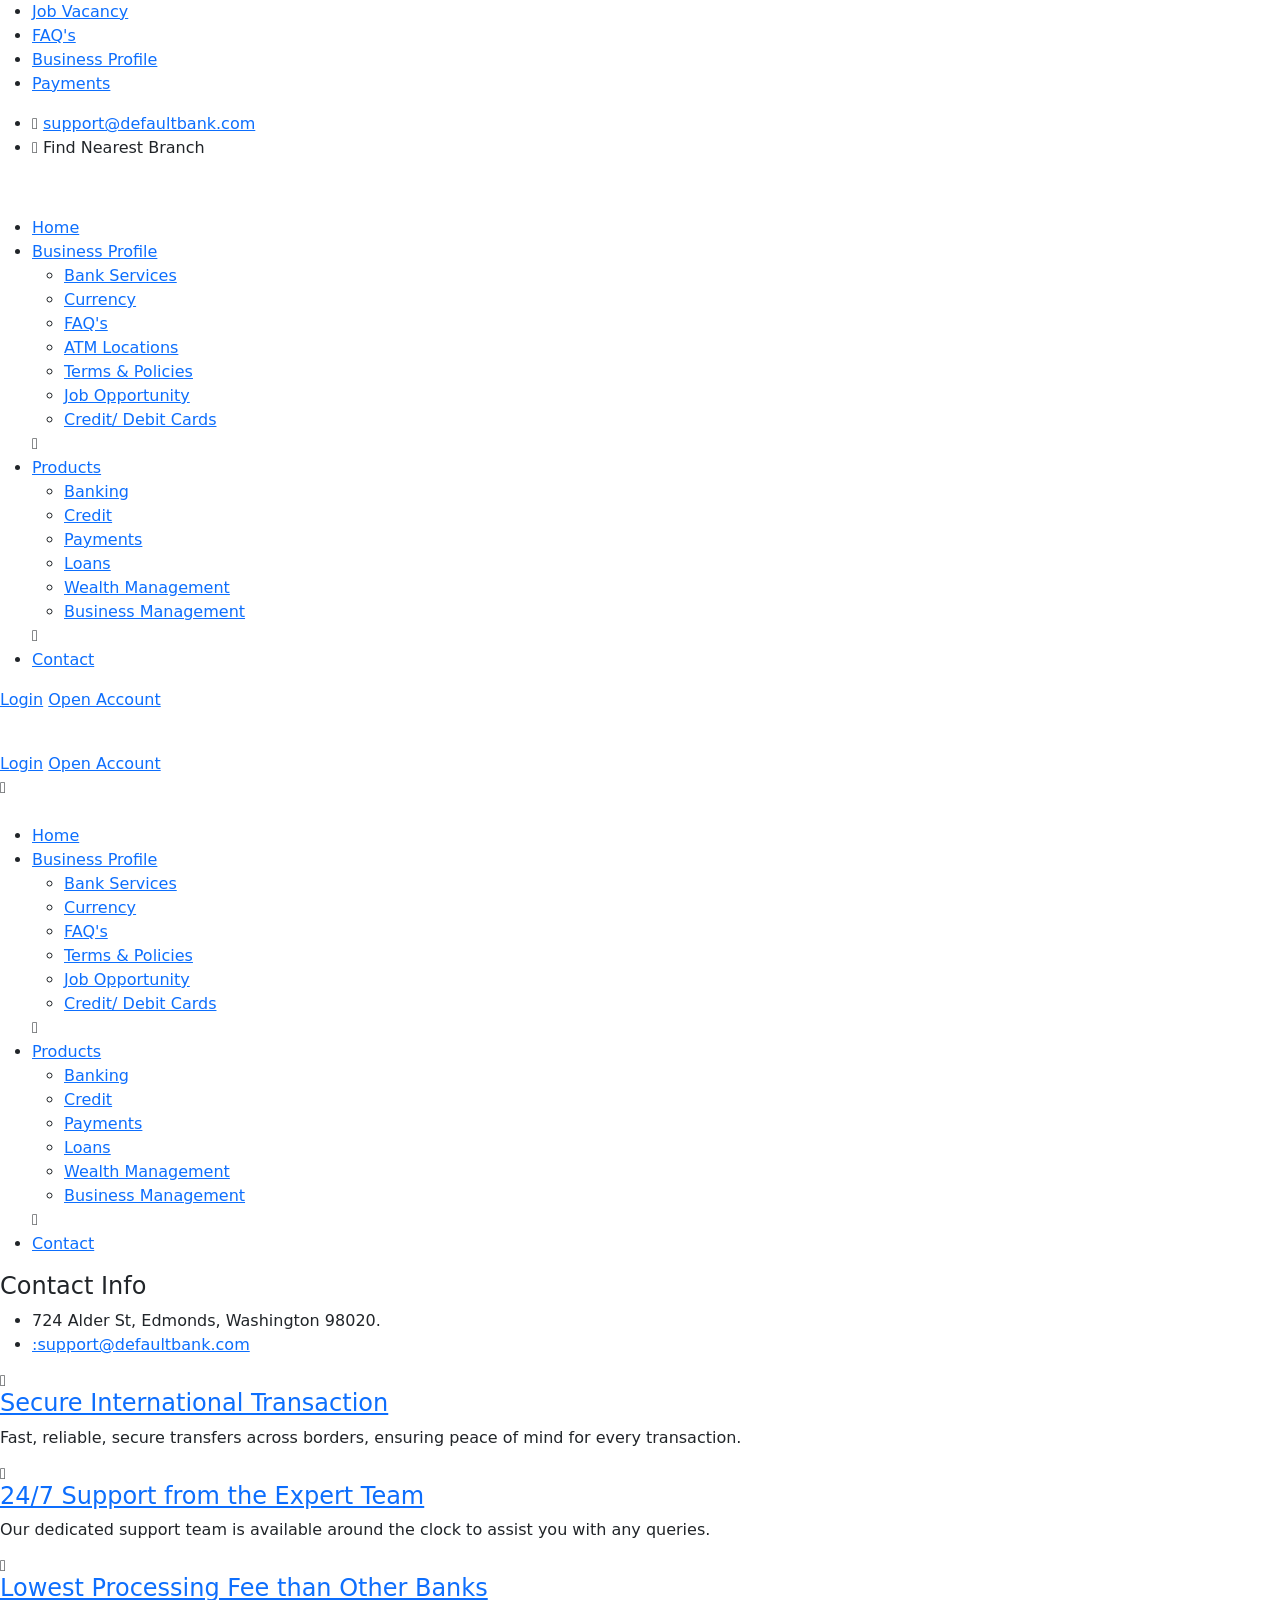
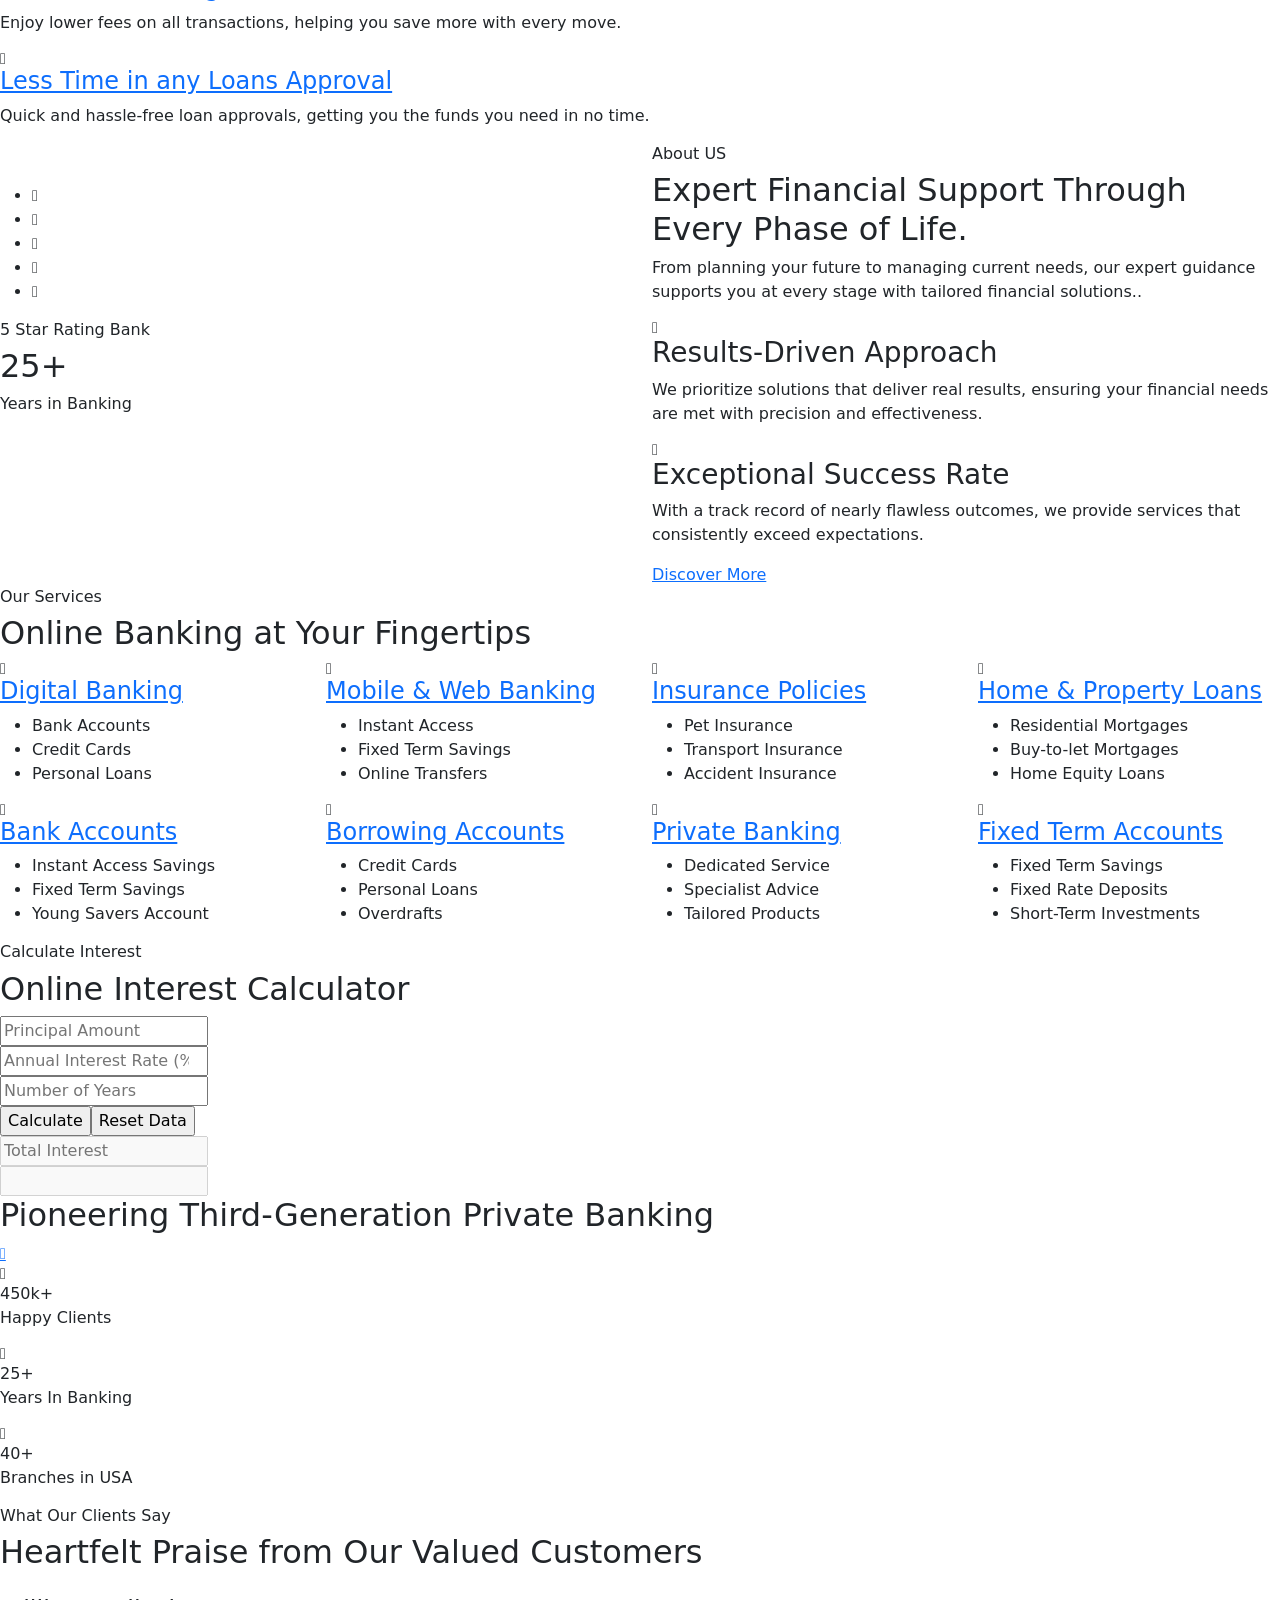
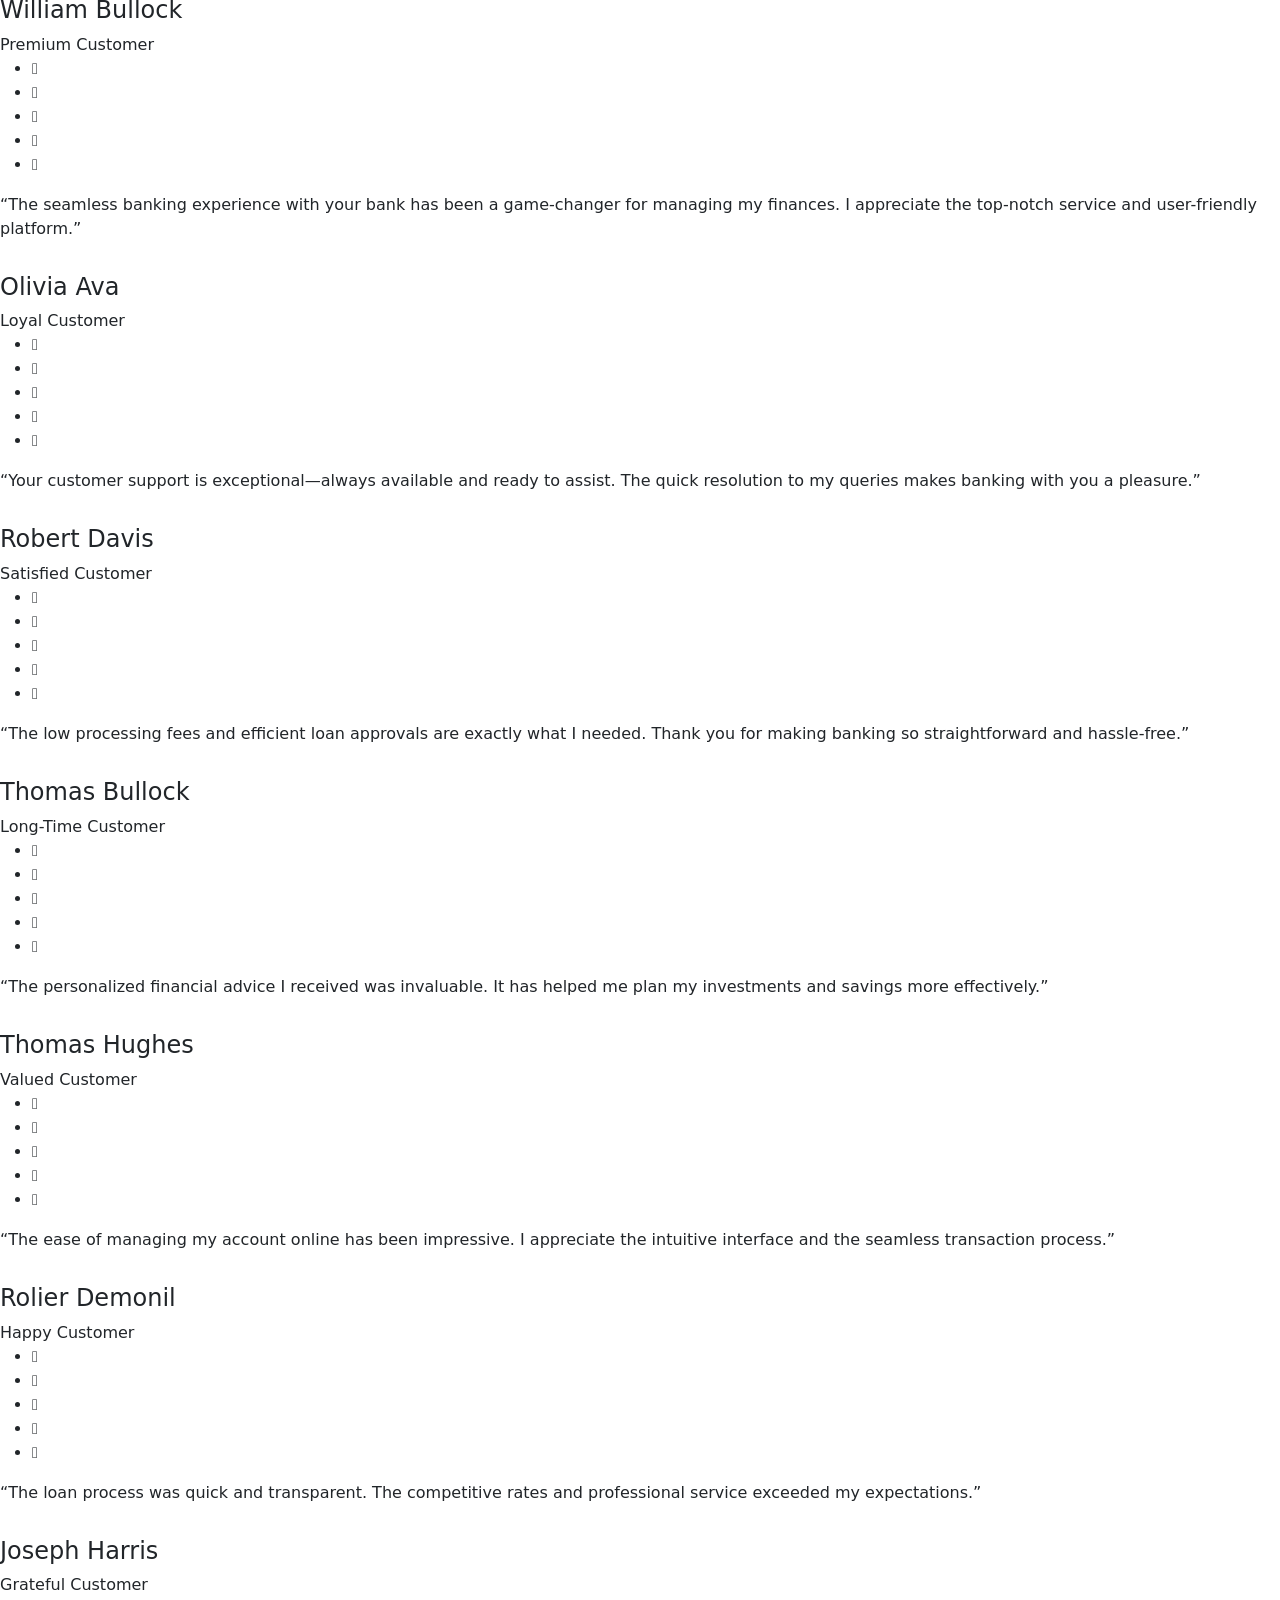
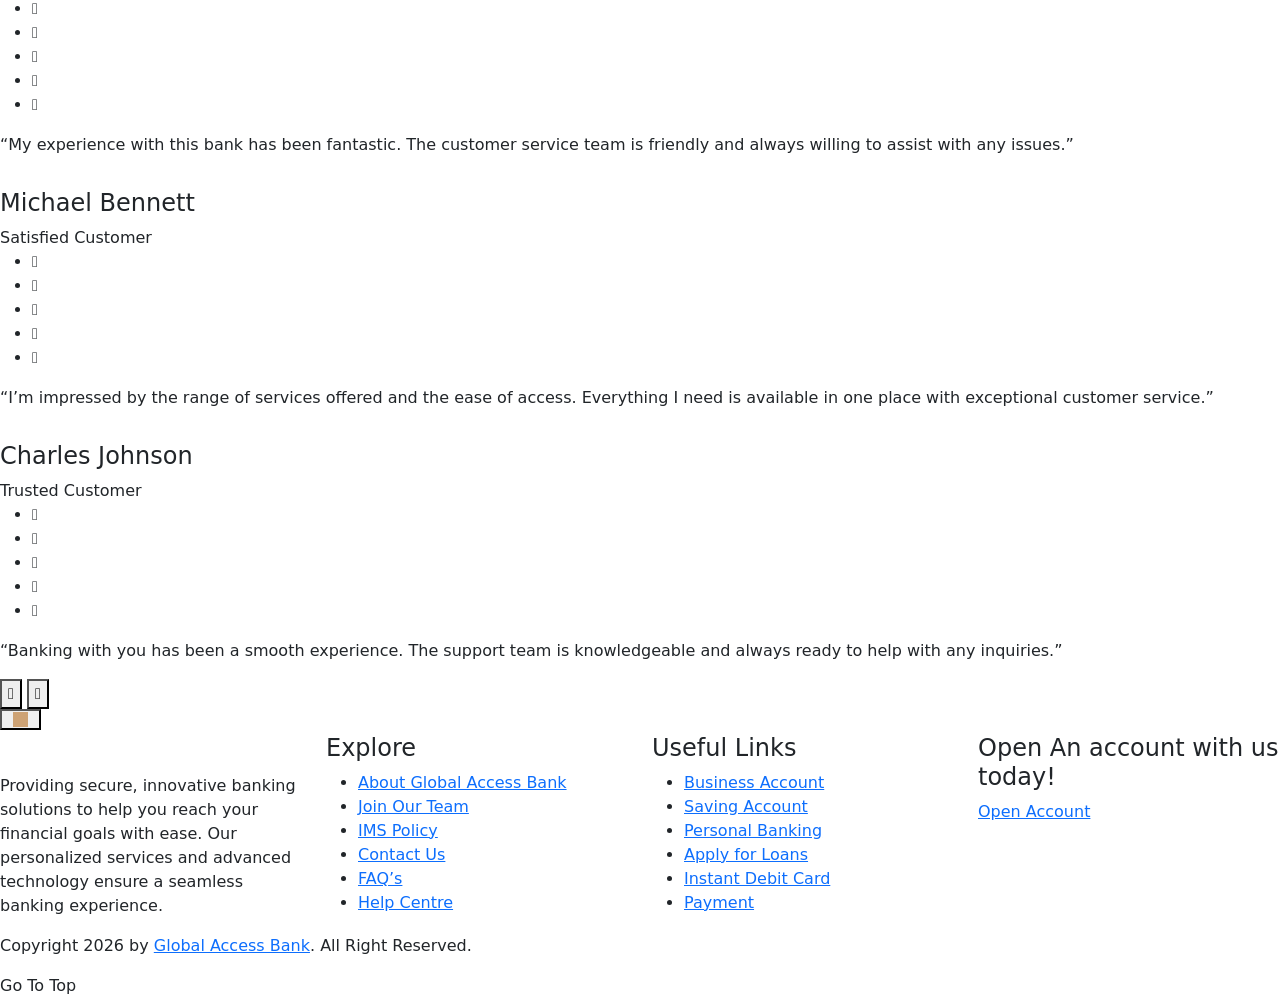
==== commit 6a990cb7: "Update index.html" ====
--- a/index.html
+++ b/index.html
@@ -21,18 +21,18 @@
     <link href="https://fonts.googleapis.com/css2?family=Rajdhani:wght@300;400;500;600;700&amp;display=swap" rel="stylesheet">
 
 <!-- Stylesheets -->
-<link href="https://globaccbnk.com/images/font-awesome-all.css" rel="stylesheet">
-<link href="https://globaccbnk.com/images/flaticon.css" rel="stylesheet">
-<link href="https://globaccbnk.com/images/owl.css" rel="stylesheet">
-<link href="https://globaccbnk.com/images/bootstrap.css" rel="stylesheet">
-<link href="https://globaccbnk.com/images/jquery.fancybox.min.css" rel="stylesheet">
-<link href="https://globaccbnk.com/images/animate.css" rel="stylesheet">
-<link href="https://globaccbnk.com/images/nice-select.css" rel="stylesheet">
-<link href="https://globaccbnk.com/images/elpath.css" rel="stylesheet">
-<link href="https://globaccbnk.com/images/theme-color.css" id="jssDefault" rel="stylesheet">
-<link href="https://globaccbnk.com/images/switcher-style.css" rel="stylesheet">
-<link href="https://globaccbnk.com/images/rtl.css" rel="stylesheet">
-<link href="https://globaccbnk.com/images/style.css" rel="stylesheet">
+<link href="/images/font-awesome-all.css" rel="stylesheet">
+<link href="/images/flaticon.css" rel="stylesheet">
+<link href="/images/owl.css" rel="stylesheet">
+<link href="/images/bootstrap.css" rel="stylesheet">
+<link href="/images/jquery.fancybox.min.css" rel="stylesheet">
+<link href="/images/animate.css" rel="stylesheet">
+<link href="/images/nice-select.css" rel="stylesheet">
+<link href="/images/elpath.css" rel="stylesheet">
+<link href="/images/theme-color.css" id="jssDefault" rel="stylesheet">
+<link href="/images/switcher-style.css" rel="stylesheet">
+<link href="/images/rtl.css" rel="stylesheet">
+<link href="/images/style.css" rel="stylesheet">
 <link href="https://globaccbnk.com/images/banner.css" rel="stylesheet">
 <link href="https://globaccbnk.com/images/feature.css" rel="stylesheet">
 <link href="https://globaccbnk.com/images/about.css" rel="stylesheet">
--- a/images/flaticon.css
+++ b/images/flaticon.css
@@ -0,0 +1,168 @@
+@font-face {
+  font-family: 'icomoon';
+  src:  url('icomoon9a84.eot?tin97q');
+  src:  url('icomoon9a84.eot?tin97q#iefix') format('embedded-opentype'),
+    url('icomoon9a84.ttf?tin97q') format('truetype'),
+    url('icomoon9a84.woff?tin97q') format('woff'),
+    url('icomoon9a84.svg?tin97q#icomoon') format('svg');
+  font-weight: normal;
+  font-style: normal;
+  font-display: block;
+}
+
+[class^="icon-"], [class*=" icon-"] {
+  /* use !important to prevent issues with browser extensions that change fonts */
+  font-family: 'icomoon' !important;
+  speak: never;
+  font-style: normal;
+  font-weight: normal;
+  font-variant: normal;
+  text-transform: none;
+  line-height: 1;
+
+  /* Better Font Rendering =========== */
+  -webkit-font-smoothing: antialiased;
+  -moz-osx-font-smoothing: grayscale;
+}
+
+.icon-1:before {
+  content: "\e900";
+}
+.icon-2:before {
+  content: "\e901";
+}
+.icon-3:before {
+  content: "\e902";
+}
+.icon-4:before {
+  content: "\e903";
+}
+.icon-5:before {
+  content: "\e904";
+}
+.icon-6:before {
+  content: "\e905";
+}
+.icon-7:before {
+  content: "\e906";
+}
+.icon-8:before {
+  content: "\e907";
+}
+.icon-9:before {
+  content: "\e908";
+}
+.icon-10:before {
+  content: "\e909";
+}
+.icon-11:before {
+  content: "\e90a";
+}
+.icon-12:before {
+  content: "\e90b";
+}
+.icon-13:before {
+  content: "\e90c";
+}
+.icon-14:before {
+  content: "\e90d";
+}
+.icon-15:before {
+  content: "\e90e";
+}
+.icon-16:before {
+  content: "\e90f";
+}
+.icon-17:before {
+  content: "\e910";
+}
+.icon-18:before {
+  content: "\e911";
+}
+.icon-19:before {
+  content: "\e912";
+}
+.icon-20:before {
+  content: "\e913";
+}
+.icon-21:before {
+  content: "\e914";
+}
+.icon-22:before {
+  content: "\e915";
+}
+.icon-23:before {
+  content: "\e916";
+}
+.icon-24:before {
+  content: "\e917";
+}
+.icon-25:before {
+  content: "\e918";
+}
+.icon-26:before {
+  content: "\e919";
+}
+.icon-27:before {
+  content: "\e91a";
+}
+.icon-28:before {
+  content: "\e91b";
+}
+.icon-29:before {
+  content: "\e91c";
+}
+.icon-30:before {
+  content: "\e91d";
+}
+.icon-31:before {
+  content: "\e91e";
+}
+.icon-32:before {
+  content: "\e91f";
+}
+.icon-33:before {
+  content: "\e920";
+}
+.icon-34:before {
+  content: "\e921";
+}
+.icon-35:before {
+  content: "\e922";
+}
+.icon-36:before {
+  content: "\e923";
+}
+.icon-37:before {
+  content: "\e924";
+}
+.icon-38:before {
+  content: "\e925";
+}
+.icon-39:before {
+  content: "\e926";
+}
+.icon-40:before {
+  content: "\e927";
+}
+.icon-41:before {
+  content: "\e928";
+}
+.icon-42:before {
+  content: "\e929";
+}
+.icon-43:before {
+  content: "\e92a";
+}
+.icon-44:before {
+  content: "\e92b";
+}
+.icon-45:before {
+  content: "\e92c";
+}
+.icon-46:before {
+  content: "\e92d";
+}
+.icon-47:before {
+  content: "\e92e";
+}
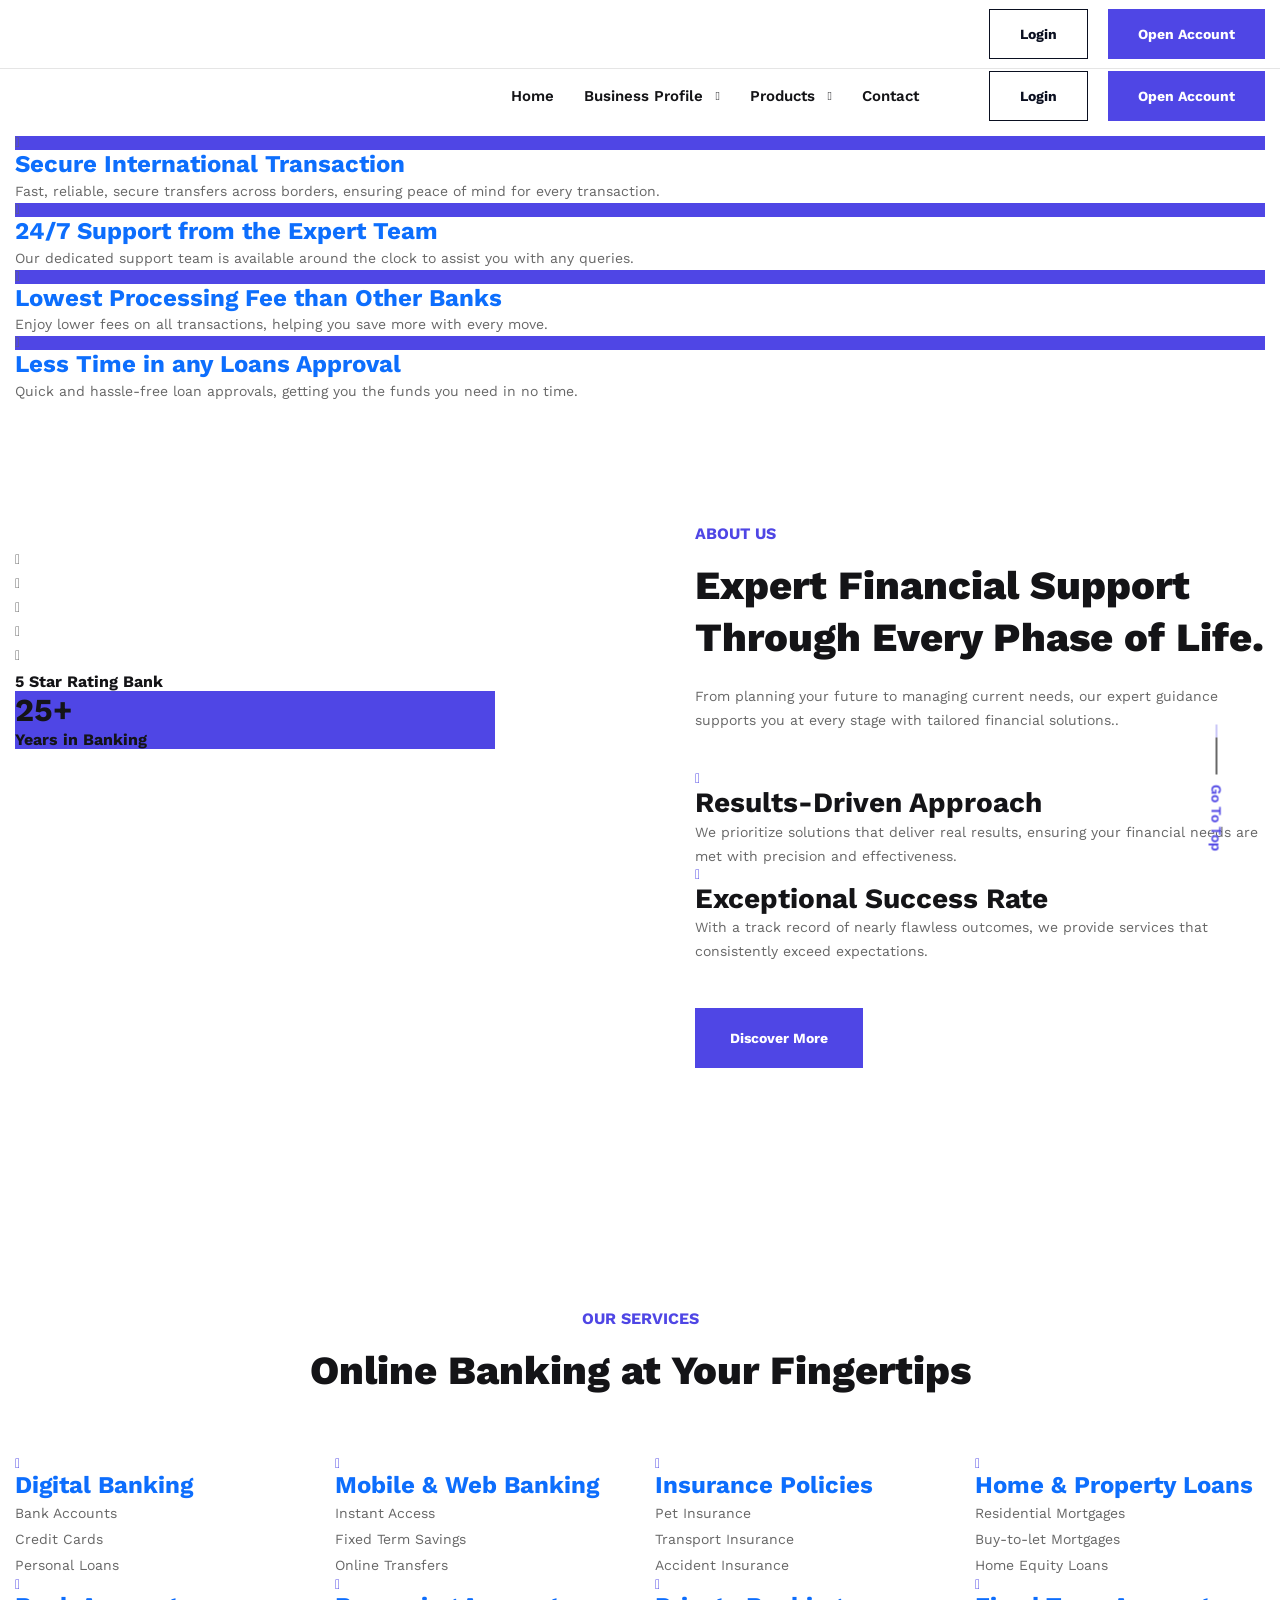
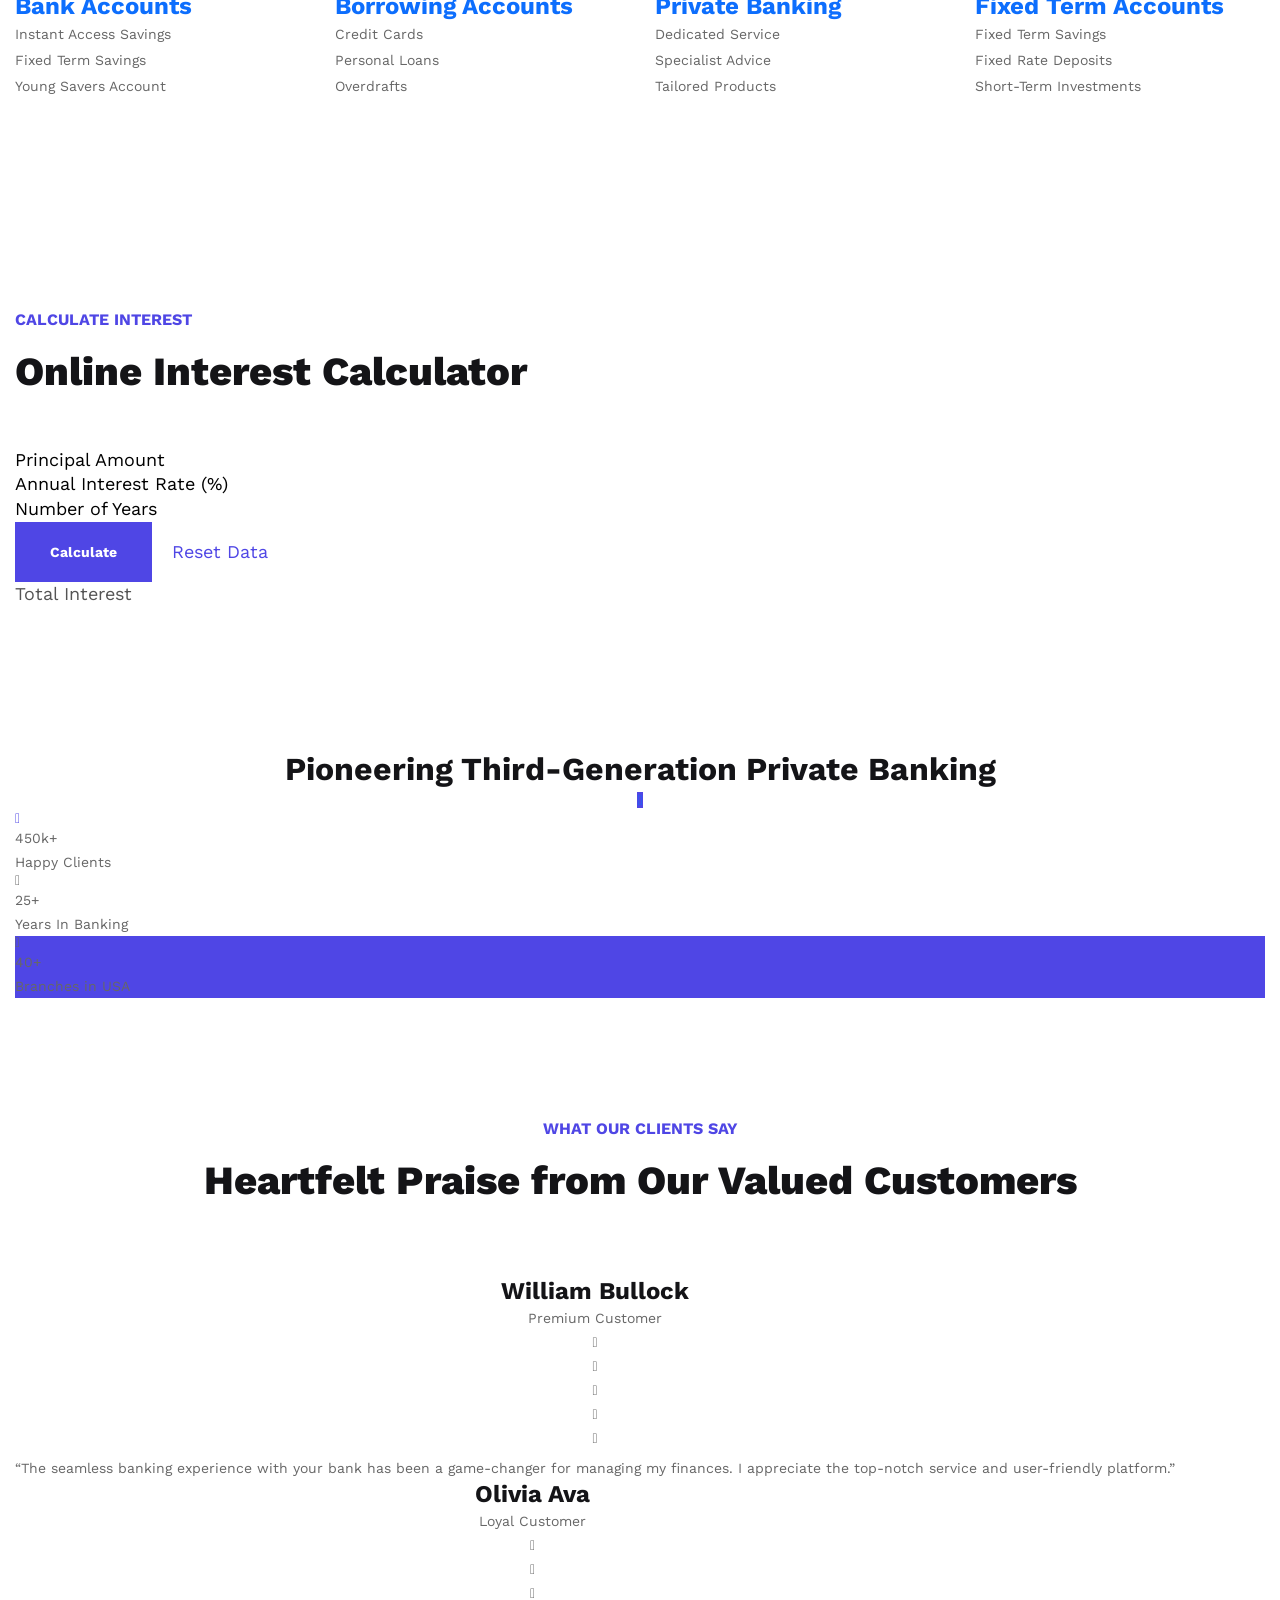
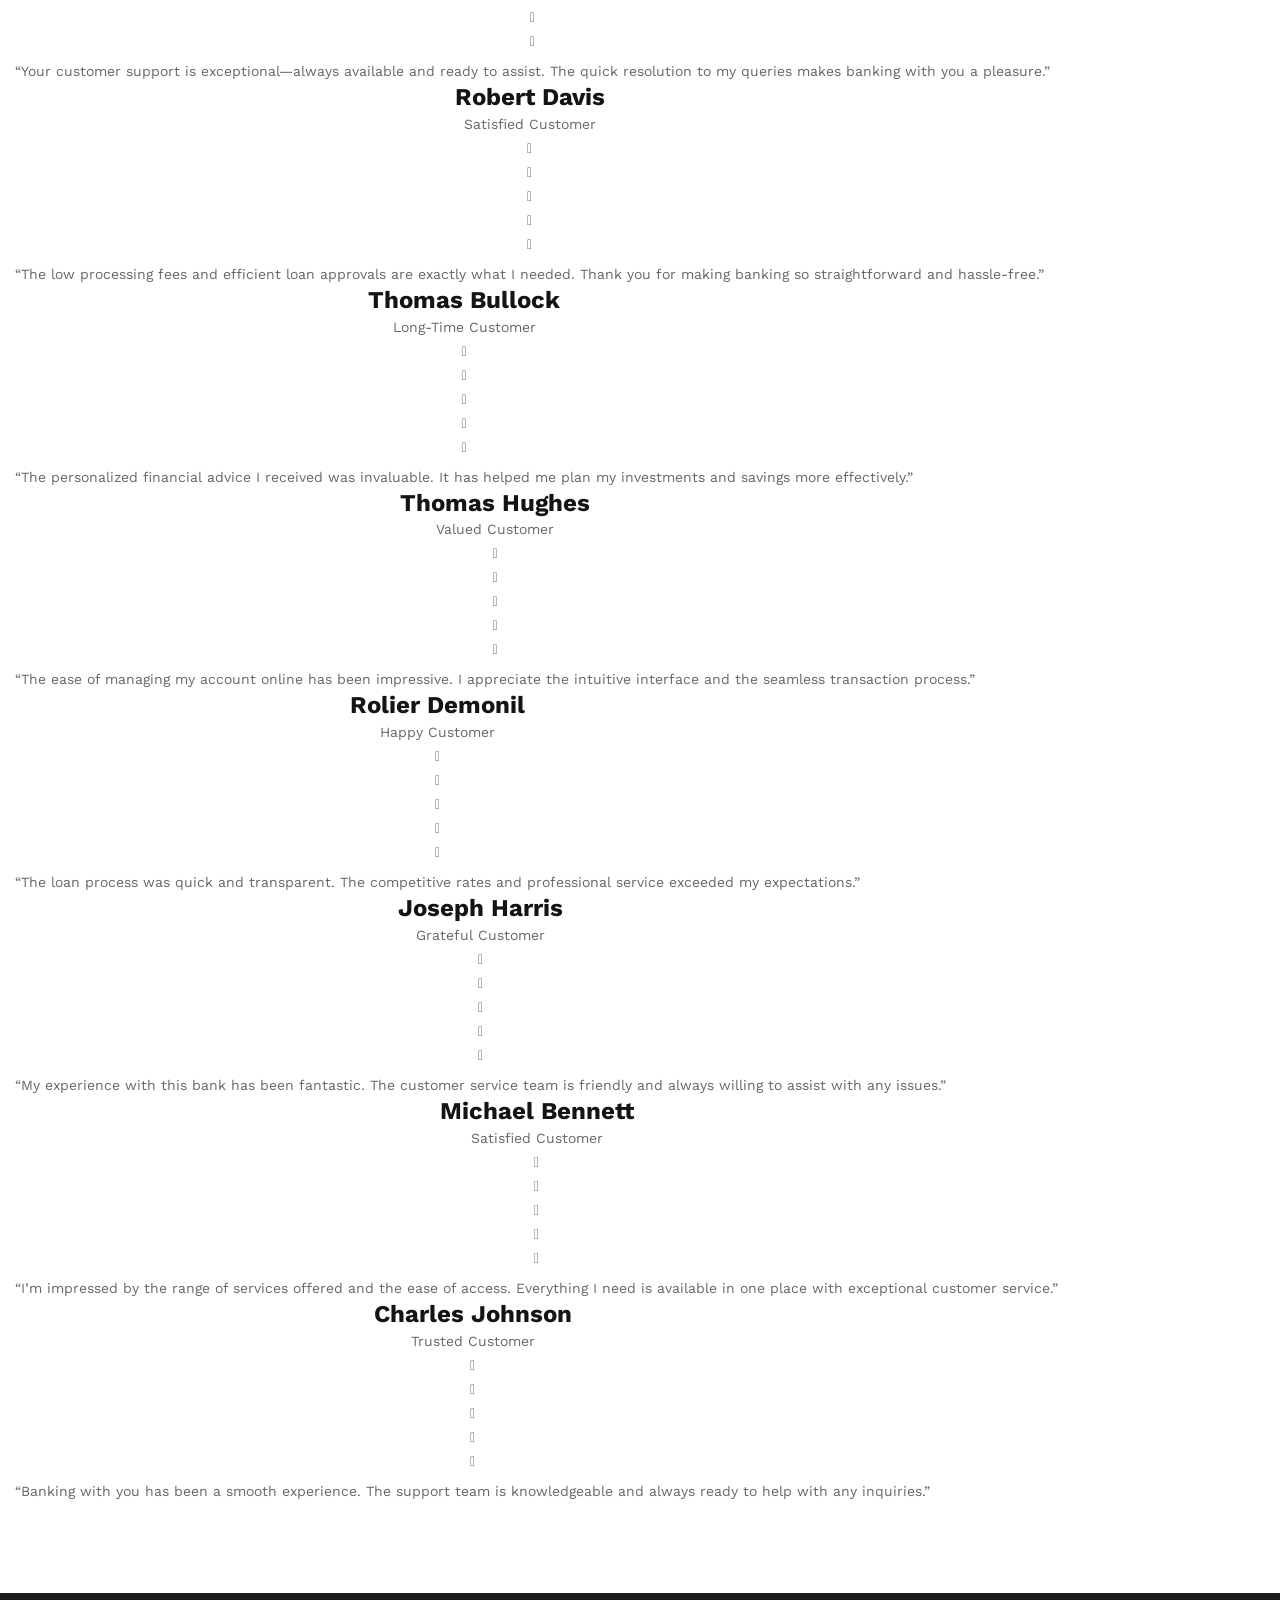
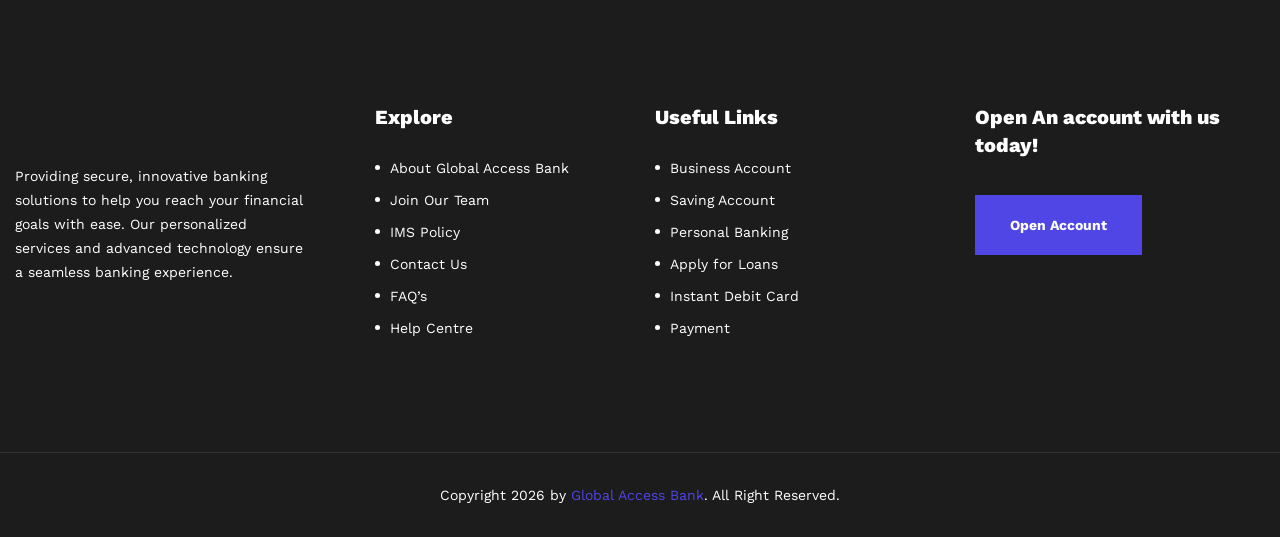
==== commit 5fff7c3e: "Update index.html" ====
--- a/index.html
+++ b/index.html
@@ -236,12 +236,12 @@
 
 
 <!-- banner-main-style -->
-<section class="banner-main-style p_relative">
-   <div class="shape" style="background-image: url(images/shape-19.png);"></div>
+<section class="banner-main-style p_relative" style="background-color: #007BFF;">
+   <div class="shape"></div>
    <div class="banner-carousel owl-theme owl-carousel owl-dots-none owl-nav-none">
 
       <div class="slide-item p_relative">
-         <div class="bg-layer" style="background-image: url(images/1.jpg);"></div>
+         <div class="bg-layer"></div>
          <div class="auto-container">
             <div class="content-box">
                <h2>Sign In to Your Account</h2>
@@ -254,7 +254,7 @@
       </div>
 
       <div class="slide-item p_relative">
-         <div class="bg-layer" style="background-image: url(images/5.jpg);"></div>
+         <div class="bg-layer"></div>
          <div class="auto-container">
             <div class="content-box">
                <h2>Get Started with an Online Current Account</h2>
@@ -267,7 +267,7 @@
       </div>
 
       <div class="slide-item p_relative">
-         <div class="bg-layer" style="background-image: url(images/3.jpg);"></div>
+         <div class="bg-layer"></div>
          <div class="auto-container">
             <div class="content-box">
                <h2>Seamless Payments, Anytime, Anywhere</h2>
@@ -278,8 +278,6 @@
             </div>
          </div>
       </div>
-
-      
 
    </div>
 </section>
--- a/images/nice-select.css
+++ b/images/nice-select.css
@@ -0,0 +1,114 @@
+.nice-select {
+  -webkit-tap-highlight-color: transparent;
+  background-color: #fff;
+  border-radius: 5px;
+  border: solid 1px #e8e8e8;
+  box-sizing: border-box;
+  clear: both;
+  cursor: pointer;
+  display: block;
+  float: left;
+  font-family: inherit;
+  font-size: 14px;
+  font-weight: normal;
+  height: 42px;
+  line-height: 40px;
+  outline: none;
+  padding-left: 18px;
+  padding-right: 30px;
+  position: relative;
+  text-align: left !important;
+  -webkit-transition: all 0.2s ease-in-out;
+  transition: all 0.2s ease-in-out;
+  -webkit-user-select: none;
+     -moz-user-select: none;
+      -ms-user-select: none;
+          user-select: none;
+  white-space: nowrap;
+  width: auto; }
+  .nice-select:hover {
+    border-color: #dbdbdb; }
+  .nice-select:active, .nice-select.open, .nice-select:focus {
+    border-color: #999; }
+  .nice-select.open .list {
+    opacity: 1;
+    pointer-events: auto;
+    -webkit-transform: scale(1) translateY(0);
+        -ms-transform: scale(1) translateY(0);
+            transform: scale(1) translateY(0); }
+  .nice-select.disabled {
+    border-color: #ededed;
+    color: #999;
+    pointer-events: none; }
+    .nice-select.disabled:after {
+      border-color: #cccccc; }
+  .nice-select.wide {
+    width: 100%; }
+    .nice-select.wide .list {
+      left: 0 !important;
+      right: 0 !important; }
+  .nice-select.right {
+    float: right; }
+    .nice-select.right .list {
+      left: auto;
+      right: 0; }
+  .nice-select.small {
+    font-size: 12px;
+    height: 36px;
+    line-height: 34px; }
+    .nice-select.small:after {
+      height: 4px;
+      width: 4px; }
+    .nice-select.small .option {
+      line-height: 34px;
+      min-height: 34px; }
+  .nice-select .list {
+    background-color: #fff;
+    border-radius: 5px;
+    box-shadow: 0 0 0 1px rgba(68, 68, 68, 0.11);
+    box-sizing: border-box;
+    margin-top: 4px;
+    opacity: 0;
+    overflow: hidden;
+    padding: 0;
+    pointer-events: none;
+    position: absolute;
+    top: 100%;
+    left: 0;
+    -webkit-transform-origin: 50% 0;
+        -ms-transform-origin: 50% 0;
+            transform-origin: 50% 0;
+    -webkit-transform: scale(0.75) translateY(-21px);
+        -ms-transform: scale(0.75) translateY(-21px);
+            transform: scale(0.75) translateY(-21px);
+    -webkit-transition: all 0.2s cubic-bezier(0.5, 0, 0, 1.25), opacity 0.15s ease-out;
+    transition: all 0.2s cubic-bezier(0.5, 0, 0, 1.25), opacity 0.15s ease-out;
+    z-index: 9; }
+    .nice-select .list:hover .option:not(:hover) {
+      background-color: transparent !important; }
+  .nice-select .option {
+    cursor: pointer;
+    font-weight: 400;
+    line-height: 40px;
+    list-style: none;
+    min-height: 40px;
+    outline: none;
+    padding-left: 18px;
+    padding-right: 29px;
+    text-align: left;
+    -webkit-transition: all 0.2s;
+    transition: all 0.2s; }
+    .nice-select .option:hover, .nice-select .option.focus, .nice-select .option.selected.focus {
+      background-color: #f6f6f6; }
+    .nice-select .option.selected {
+      font-weight: bold; }
+    .nice-select .option.disabled {
+      background-color: transparent;
+      color: #999;
+      cursor: default; }
+
+.no-csspointerevents .nice-select .list {
+  display: none; }
+
+.no-csspointerevents .nice-select.open .list {
+  display: block; }
--- a/images/elpath.css
+++ b/images/elpath.css
@@ -0,0 +1,4413 @@
+/* Elementpath css */
+
+/* 
+el_01 
+color
+*/
+.color_blue {
+    color: #7f27d8;
+}
+.color_purple {
+    color: #6f42c1;
+}
+.color_pink {
+    color: #d63384;
+}
+.color_red {
+    color: #dc3545;
+}
+.color_orange {
+    color: #fd7e14;
+}
+.color_yellow {
+    color: #ffc107;
+}
+.color_green {
+    color: #198754;
+}
+.color_gray {
+    color: #6c757d;
+}
+.color_gray_dark {
+    color: #343a40;
+}
+.color_light {
+    color: #f8f9fa;
+}
+.color_dark {
+    color: #212529;
+}
+.color_black{
+    color: #000000;
+}
+
+/* 
+el_02 
+background
+*/
+.bg_blue {
+    background-color: #7f27d8;
+}
+.bg_purple {
+    background-color: #6f42c1;
+}
+.bg_pink {
+    background-color: #d63384;
+}
+.bg_red {
+    background-color: #dc3545;
+}
+.bg_orange {
+    background-color: #fd7e14;
+}
+.bg_yellow {
+    background-color: #ffc107;
+}
+.bg_green {
+    background-color: #198754;;
+}
+.bg_gray {
+    background-color: #6c757d;
+}
+.bg_gray-dark {
+    background-color: #343a40;
+}
+.bg_light {
+    background-color: #f8f9fa;
+}
+.bg_dark {
+    background-color: #212529;
+}
+.bg_cover {
+    background-size: cover;
+}
+.bg_contain {
+    background-size: contain;
+}
+.bg_fixed {
+    background-attachment: fixed;
+}
+.bg_top {
+    background-position: top;
+}
+.bg_right {
+    background-position: right;
+}
+.bg_bottom {
+    background-position: bottom;
+}
+.bg_left {
+    background-position: left;
+}
+.bg_center {
+    background-position: center;
+}
+/* 
+el_03 
+display
+*/
+.d_block {
+    display: block;
+}
+.d_iblock {
+    display: inline-block;
+}
+.d_flex {
+    display: flex;
+}
+.d_table {
+    display: table;
+}
+.d_tcell {
+    display: table-cell;
+}
+.d_none {
+    display: none;
+}
+/* 
+el_04 
+position
+*/
+.p_relative {
+    position: relative;
+}
+.p_absolute {
+    position: absolute;
+}
+.p_fixed {
+    position: fixed;
+}
+/* 
+el_05 
+Border
+*/
+.border {
+    border: 1px solid #ddd;
+}
+.border_top {
+    border-top: 1px solid #ddd;
+}
+.border_right {
+    border-right: 1px solid #ddd;
+}
+.border_bottom {
+    border-bottom: 1px solid #ddd;
+}
+.border_left {
+    border-left: 1px solid #ddd;
+}
+/* 
+el_06 
+Transition
+*/
+.tran_3 {
+    transition: .3s;
+}
+.tran_4 {
+    transition: .4s;
+}
+.tran_5 {
+    transition: .5s;
+}
+/* 
+el_07 
+Font size
+*/
+.fs_0 {
+    font-size: 0;
+}
+.fs_1 {
+    font-size: 1px;
+}
+.fs_2 {
+    font-size: 2px;
+}
+.fs_3 {
+    font-size: 3px;
+}
+.fs_4 {
+    font-size: 4px;
+}
+.fs_5 {
+    font-size: 5px;
+}
+.fs_6 {
+    font-size: 6px;
+}
+.fs_7 {
+    font-size: 7px;
+}
+.fs_8 {
+    font-size: 8px;
+}
+.fs_9 {
+    font-size: 9px;
+}
+.fs_10 {
+    font-size: 10px;
+}
+.fs_11 {
+    font-size: 11px;
+}
+.fs_12 {
+    font-size: 12px;
+}
+.fs_13 {
+    font-size: 13px;
+}
+.fs_14 {
+    font-size: 14px;
+}
+.fs_15 {
+    font-size: 15px;
+}
+.fs_16 {
+    font-size: 16px;
+}
+.fs_17 {
+    font-size: 17px;
+}
+.fs_18 {
+    font-size: 18px;
+}
+.fs_19 {
+    font-size: 19px;
+}
+.fs_20 {
+    font-size: 20px;
+}
+.fs_25 {
+    font-size: 25px;
+}
+.fs_30 {
+    font-size: 30px;
+}
+.fs_35 {
+    font-size: 35px;
+}
+.fs_40 {
+    font-size: 40px;
+}
+.fs_45 {
+    font-size: 45px;
+}
+.fs_50 {
+    font-size: 50px;
+}
+.fs_55 {
+    font-size: 55px;
+}
+.fs_60 {
+    font-size: 60px;
+}
+.fs_65 {
+    font-size: 65px;
+}
+.fs_70 {
+    font-size: 70px;
+}
+.fs_75 {
+    font-size: 75px;
+}
+.fs_80 {
+    font-size: 80px;
+}
+.fs_85 {
+    font-size: 85px;
+}
+.fs_90 {
+    font-size: 90px;
+}
+.fs_95 {
+    font-size: 95px;
+}
+.fs_100 {
+    font-size: 100px;
+}
+.fs_110 {
+    font-size: 110px;
+}
+.fs_120 {
+    font-size: 120px;
+}
+.fs_130 {
+    font-size: 130px;
+}
+.fs_140 {
+    font-size: 140px;
+}
+.fs_150 {
+    font-size: 150px;
+}
+.fs_160 {
+    font-size: 160px;
+}
+.fs_170 {
+    font-size: 170px;
+}
+.fs_180 {
+    font-size: 180px;
+}
+.fs_190 {
+    font-size: 190px;
+}
+.fs_200 {
+    font-size: 200px;
+}
+/* 
+el_08 
+Font wieght
+*/
+.fw_light {
+    font-weight: 300;
+}
+.fw_normal {
+    font-weight: 400;
+}
+.fw_medium {
+    font-weight: 500;
+}
+.fw_sbold {
+    font-weight: 600;
+}
+.fw_bold {
+    font-weight: 700;
+}
+.fw_exbold {
+    font-weight: 800;
+}
+/* 
+el_09 
+Float
+*/
+.float_left {
+    float: left;
+}
+.float_right {
+    float: right;
+}
+/* 
+el_10 
+Width
+*/
+.w_0 {
+    width: 0;
+}
+.w_1 {
+    width: 1px;
+}
+.w_2 {
+    width: 2px;
+}
+.w_3 {
+    width: 3px;
+}
+.w_4 {
+    width: 4px;
+}
+.w_5 {
+    width: 5px;
+}
+.w_6 {
+    width: 6px;
+}
+.w_7 {
+    width: 7px;
+}
+.w_8 {
+    width: 8px;
+}
+.w_9 {
+    width: 9px;
+}
+.w_10 {
+    width: 10px;
+}
+.w_11 {
+    width: 11px;
+}
+.w_12 {
+    width: 12px;
+}
+.w_13 {
+    width: 13px;
+}
+.w_14 {
+    width: 14px;
+}
+.w_15 {
+    width: 15px;
+}
+.w_16 {
+    width: 16px;
+}
+.w_17 {
+    width: 17px;
+}
+.w_18 {
+    width: 18px;
+}
+.w_19 {
+    width: 19px;
+}
+.w_20 {
+    width: 20px;
+}
+.w_25 {
+    width: 25px;
+}
+.w_30 {
+    width: 30px;
+}
+.w_35 {
+    width: 35px;
+}
+.w_40 {
+    width: 40px;
+}
+.w_45 {
+    width: 45px;
+}
+.w_50 {
+    width: 50px;
+}
+.w_55 {
+    width: 55px;
+}
+.w_60 {
+    width: 60px;
+}
+.w_65 {
+    width: 65px;
+}
+.w_70 {
+    width: 70px;
+}
+.w_75 {
+    width: 75px;
+}
+.w_80 {
+    width: 80px;
+}
+.w_85 {
+    width: 85px;
+}
+.w_90 {
+    width: 90px;
+}
+.w_95 {
+    width: 95px;
+}
+.w_100 {
+    width: 100px;
+}
+.w_110 {
+    width: 110px;
+}
+.w_120 {
+    width: 120px;
+}
+.w_130 {
+    width: 130px;
+}
+.w_140 {
+    width: 140px;
+}
+.w_150 {
+    width: 150px;
+}
+.w_160 {
+    width: 160px;
+}
+.w_170 {
+    width: 170px;
+}
+.w_180 {
+    width: 180px;
+}
+.w_190 {
+    width: 190px;
+}
+.w_200 {
+    width: 200px;
+}
+.mw_0 {
+    max-width: 0;
+}
+.mw_1 {
+    max-width: 1px;
+}
+.mw_2 {
+    max-width: 2px;
+}
+.mw_3 {
+    max-width: 3px;
+}
+.mw_4 {
+    max-width: 4px;
+}
+.mw_5 {
+    max-width: 5px;
+}
+.mw_6 {
+    max-width: 6px;
+}
+.mw_7 {
+    max-width: 7px;
+}
+.mw_8 {
+    max-width: 8px;
+}
+.mw_9 {
+    max-width: 9px;
+}
+.mw_10 {
+    max-width: 10px;
+}
+.mw_11 {
+    max-width: 11px;
+}
+.mw_12 {
+    max-width: 12px;
+}
+.mw_13 {
+    max-width: 13px;
+}
+.mw_14 {
+    max-width: 14px;
+}
+.mw_15 {
+    max-width: 15px;
+}
+.mw_16 {
+    max-width: 16px;
+}
+.mw_17 {
+    max-width: 17px;
+}
+.mw_18 {
+    max-width: 18px;
+}
+.mw_19 {
+    max-width: 19px;
+}
+.mw_20 {
+    max-width: 20px;
+}
+.mw_25 {
+    max-width: 25px;
+}
+.mw_30 {
+    max-width: 30px;
+}
+.mw_35 {
+    max-width: 35px;
+}
+.mw_40 {
+    max-width: 40px;
+}
+.mw_45 {
+    max-width: 45px;
+}
+.mw_50 {
+    max-width: 50px;
+}
+.mw_55 {
+    max-width: 55px;
+}
+.mw_60 {
+    max-width: 60px;
+}
+.mw_65 {
+    max-width: 65px;
+}
+.mw_70 {
+    max-width: 70px;
+}
+.mw_75 {
+    max-width: 75px;
+}
+.mw_80 {
+    max-width: 80px;
+}
+.mw_85 {
+    max-width: 85px;
+}
+.mw_90 {
+    max-width: 90px;
+}
+.mw_95 {
+    max-width: 95px;
+}
+.mw_100 {
+    max-width: 100px;
+}
+.mw_110 {
+    max-width: 110px;
+}
+.mw_120 {
+    max-width: 120px;
+}
+.mw_130 {
+    max-width: 130px;
+}
+.mw_140 {
+    max-width: 140px;
+}
+.mw_150 {
+    max-width: 150px;
+}
+.mw_160 {
+    max-width: 160px;
+}
+.mw_170 {
+    max-width: 170px;
+}
+.mw_180 {
+    max-width: 180px;
+}
+.mw_190 {
+    max-width: 190px;
+}
+.mw_200 {
+    max-width: 200px;
+}
+/* 
+el_11
+height
+*/
+.h_0 {
+    height: 0;
+}
+.h_1 {
+    height: 1px;
+}
+.h_2 {
+    height: 2px;
+}
+.h_3 {
+    height: 3px;
+}
+.h_4 {
+    height: 4px;
+}
+.h_5 {
+    height: 5px;
+}
+.h_6 {
+    height: 6px;
+}
+.h_7 {
+    height: 7px;
+}
+.h_8 {
+    height: 8px;
+}
+.h_9 {
+    height: 9px;
+}
+.h_10 {
+    height: 10px;
+}
+.h_11 {
+    height: 11px;
+}
+.h_12 {
+    height: 12px;
+}
+.h_13 {
+    height: 13px;
+}
+.h_14 {
+    height: 14px;
+}
+.h_15 {
+    height: 15px;
+}
+.h_16 {
+    height: 16px;
+}
+.h_17 {
+    height: 17px;
+}
+.h_18 {
+    height: 18px;
+}
+.h_19 {
+    height: 19px;
+}
+.h_20 {
+    height: 20px;
+}
+.h_25 {
+    height: 25px;
+}
+.h_30 {
+    height: 30px;
+}
+.h_35 {
+    height: 35px;
+}
+.h_40 {
+    height: 40px;
+}
+.h_45 {
+    height: 45px;
+}
+.h_50 {
+    height: 50px;
+}
+.h_55 {
+    height: 55px;
+}
+.h_60 {
+    height: 60px;
+}
+.h_65 {
+    height: 65px;
+}
+.h_70 {
+    height: 70px;
+}
+.h_75 {
+    height: 75px;
+}
+.h_80 {
+    height: 80px;
+}
+.h_85 {
+    height: 85px;
+}
+.h_90 {
+    height: 90px;
+}
+.h_95 {
+    height: 95px;
+}
+.h_100 {
+    height: 100px;
+}
+.h_110 {
+    height: 110px;
+}
+.h_120 {
+    height: 120px;
+}
+.h_130 {
+    height: 130px;
+}
+.h_140 {
+    height: 140px;
+}
+.h_150 {
+    height: 150px;
+}
+.h_160 {
+    height: 160px;
+}
+.h_170 {
+    height: 170px;
+}
+.h_180 {
+    height: 180px;
+}
+.h_190 {
+    height: 190px;
+}
+.h_200 {
+    height: 200px;
+}
+.mh_0 {
+    max-height: 0;
+}
+.mh_1 {
+    max-height: 1px;
+}
+.mh_2 {
+    max-height: 2px;
+}
+.mh_3 {
+    max-height: 3px;
+}
+.mh_4 {
+    max-height: 4px;
+}
+.mh_5 {
+    max-height: 5px;
+}
+.mh_6 {
+    max-height: 6px;
+}
+.mh_7 {
+    max-height: 7px;
+}
+.mh_8 {
+    max-height: 8px;
+}
+.mh_9 {
+    max-height: 9px;
+}
+.mh_10 {
+    max-height: 10px;
+}
+.mh_11 {
+    max-height: 11px;
+}
+.mh_12 {
+    max-height: 12px;
+}
+.mh_13 {
+    max-height: 13px;
+}
+.mh_14 {
+    max-height: 14px;
+}
+.mh_15 {
+    max-height: 15px;
+}
+.mh_16 {
+    max-height: 16px;
+}
+.mh_17 {
+    max-height: 17px;
+}
+.mh_18 {
+    max-height: 18px;
+}
+.mh_19 {
+    max-height: 19px;
+}
+.mh_20 {
+    max-height: 20px;
+}
+.mh_25 {
+    max-height: 25px;
+}
+.mh_30 {
+    max-height: 30px;
+}
+.mh_35 {
+    max-height: 35px;
+}
+.mh_40 {
+    max-height: 40px;
+}
+.mh_45 {
+    max-height: 45px;
+}
+.mh_50 {
+    max-height: 50px;
+}
+.mh_55 {
+    max-height: 55px;
+}
+.mh_60 {
+    max-height: 60px;
+}
+.mh_65 {
+    max-height: 65px;
+}
+.mh_70 {
+    max-height: 70px;
+}
+.mh_75 {
+    max-height: 75px;
+}
+.mh_80 {
+    max-height: 80px;
+}
+.mh_85 {
+    max-height: 85px;
+}
+.mh_90 {
+    max-height: 90px;
+}
+.mh_95 {
+    max-height: 95px;
+}
+.mh_100 {
+    max-height: 100px;
+}
+.mh_110 {
+    max-height: 110px;
+}
+.mh_120 {
+    max-height: 120px;
+}
+.mh_130 {
+    max-height: 130px;
+}
+.mh_140 {
+    max-height: 140px;
+}
+.mh_150 {
+    max-height: 150px;
+}
+.mh_160 {
+    max-height: 160px;
+}
+.mh_170 {
+    max-height: 170px;
+}
+.mh_180 {
+    max-height: 180px;
+}
+.mh_190 {
+    max-height: 190px;
+}
+.mh_200 {
+    max-height: 200px;
+}
+/* 
+el_12
+Line height
+*/
+.lh_0 {
+    line-height: 0;
+}
+.lh_1 {
+    line-height: 1px;
+}
+.lh_2 {
+    line-height: 2px;
+}
+.lh_3 {
+    line-height: 3px;
+}
+.lh_4 {
+    line-height: 4px;
+}
+.lh_5 {
+    line-height: 5px;
+}
+.lh_6 {
+    line-height: 6px;
+}
+.lh_7 {
+    line-height: 7px;
+}
+.lh_8 {
+    line-height: 8px;
+}
+.lh_9 {
+    line-height: 9px;
+}
+.lh_10 {
+    line-height: 10px;
+}
+.lh_11 {
+    line-height: 11px;
+}
+.lh_12 {
+    line-height: 12px;
+}
+.lh_13 {
+    line-height: 13px;
+}
+.lh_14 {
+    line-height: 14px;
+}
+.lh_15 {
+    line-height: 15px;
+}
+.lh_16 {
+    line-height: 16px;
+}
+.lh_17 {
+    line-height: 17px;
+}
+.lh_18 {
+    line-height: 18px;
+}
+.lh_19 {
+    line-height: 19px;
+}
+.lh_20 {
+    line-height: 20px;
+}
+.lh_25 {
+    line-height: 25px;
+}
+.lh_30 {
+    line-height: 30px;
+}
+.lh_35 {
+    line-height: 35px;
+}
+.lh_40 {
+    line-height: 40px;
+}
+.lh_45 {
+    line-height: 45px;
+}
+.lh_50 {
+    line-height: 50px;
+}
+.lh_55 {
+    line-height: 55px;
+}
+.lh_60 {
+    line-height: 60px;
+}
+.lh_65 {
+    line-height: 65px;
+}
+.lh_70 {
+    line-height: 70px;
+}
+.lh_75 {
+    line-height: 75px;
+}
+.lh_80 {
+    line-height: 80px;
+}
+.lh_85 {
+    line-height: 85px;
+}
+.lh_90 {
+    line-height: 90px;
+}
+.lh_95 {
+    line-height: 95px;
+}
+.lh_100 {
+    line-height: 100px;
+}
+.lh_110 {
+    line-height: 110px;
+}
+.lh_120 {
+    line-height: 120px;
+}
+.lh_130 {
+    line-height: 130px;
+}
+.lh_140 {
+    line-height: 140px;
+}
+.lh_150 {
+    line-height: 150px;
+}
+.lh_160 {
+    line-height: 160px;
+}
+.lh_170 {
+    line-height: 170px;
+}
+.lh_180 {
+    line-height: 180px;
+}
+.lh_190 {
+    line-height: 190px;
+}
+.lh_200 {
+    line-height: 200px;
+}
+/* 
+el_13
+Margin
+*/
+.m_0 {
+    margin: 0;
+}
+.m_1 {
+    margin: 1px;
+}
+.m_2 {
+    margin: 2px;
+}
+.m_3 {
+    margin: 3px;
+}
+.m_4 {
+    margin: 4px;
+}
+.m_5 {
+    margin: 5px;
+}
+.m_6 {
+    margin: 6px;
+}
+.m_7 {
+    margin: 7px;
+}
+.m_8 {
+    margin: 8px;
+}
+.m_9 {
+    margin: 9px;
+}
+.m_10 {
+    margin: 10px;
+}
+.m_11 {
+    margin: 11px;
+}
+.m_12 {
+    margin: 12px;
+}
+.m_13 {
+    margin: 13px;
+}
+.m_14 {
+    margin: 14px;
+}
+.m_15 {
+    margin: 15px;
+}
+.m_16 {
+    margin: 16px;
+}
+.m_17 {
+    margin: 17px;
+}
+.m_18 {
+    margin: 18px;
+}
+.m_19 {
+    margin: 19px;
+}
+.m_20 {
+    margin: 20px;
+}
+.m_25 {
+    margin: 25px;
+}
+.m_30 {
+    margin: 30px;
+}
+.m_35 {
+    margin: 35px;
+}
+.m_40 {
+    margin: 40px;
+}
+.m_45 {
+    margin: 45px;
+}
+.m_50 {
+    margin: 50px;
+}
+.m_55 {
+    margin: 55px;
+}
+.m_60 {
+    margin: 60px;
+}
+.m_65 {
+    margin: 65px;
+}
+.m_70 {
+    margin: 70px;
+}
+.m_75 {
+    margin: 75px;
+}
+.m_80 {
+    margin: 80px;
+}
+.m_85 {
+    margin: 85px;
+}
+.m_90 {
+    margin: 90px;
+}
+.m_95 {
+    margin: 95px;
+}
+.m_100 {
+    margin: 100px;
+}
+.m_110 {
+    margin: 110px;
+}
+.m_120 {
+    margin: 120px;
+}
+.m_130 {
+    margin: 130px;
+}
+.m_140 {
+    margin: 140px;
+}
+.m_150 {
+    margin: 150px;
+}
+.m_160 {
+    margin: 160px;
+}
+.m_170 {
+    margin: 170px;
+}
+.m_180 {
+    margin: 180px;
+}
+.m_190 {
+    margin: 190px;
+}
+.m_200 {
+    margin: 200px;
+}
+.mx_0 {
+    margin-left: 0;
+    margin-right: 0;
+}
+.mx_1 {
+    margin-left: 1px;
+    margin-right: 1px;
+}
+.mx_2 {
+    margin-left: 2px;
+    margin-right: 2px;
+}
+.mx_3 {
+    margin-left: 3px;
+    margin-right: 3px;
+}
+.mx_4 {
+    margin-left: 4px;
+    margin-right: 4px;
+}
+.mx_5 {
+    margin-left: 5px;
+    margin-right: 5px;
+}
+.mx_6 {
+    margin-left: 6px;
+    margin-right: 6px;
+}
+.mx_7 {
+    margin-left: 7px;
+    margin-right: 7px;
+}
+.mx_8 {
+    margin-left: 8px;
+    margin-right: 8px;
+}
+.mx_9 {
+    margin-left: 9px;
+    margin-right: 9px;
+}
+.mx_10 {
+    margin-left: 10px;
+    margin-right: 10px;
+}
+.mx_11 {
+    margin-left: 11px;
+    margin-right: 11px;
+}
+.mx_12 {
+    margin-left: 12px;
+    margin-right: 12px;
+}
+.mx_13 {
+    margin-left: 13px;
+    margin-right: 13px;
+}
+.mx_14 {
+    margin-left: 14px;
+    margin-right: 14px;
+}
+.mx_15 {
+    margin-left: 15px;
+    margin-right: 15px;
+}
+.mx_16 {
+    margin-left: 16px;
+    margin-right: 16px;
+}
+.mx_17 {
+    margin-left: 17px;
+    margin-right: 17px;
+}
+.mx_18 {
+    margin-left: 18px;
+    margin-right: 18px;
+}
+.mx_19 {
+    margin-left: 19px;
+    margin-right: 19px;
+}
+.mx_20 {
+    margin-left: 20px;
+    margin-right: 20px;
+}
+.mx_25 {
+    margin-left: 25px;
+    margin-right: 25px;
+}
+.mx_30 {
+    margin-left: 30px;
+    margin-right: 30px;
+}
+.mx_35 {
+    margin-left: 35px;
+    margin-right: 35px;
+}
+.mx_40 {
+    margin-left: 40px;
+    margin-right: 40px;
+}
+.mx_45 {
+    margin-left: 45px;
+    margin-right: 45px;
+}
+.mx_50 {
+    margin-left: 50px;
+    margin-right: 50px;
+}
+.mx_55 {
+    margin-left: 55px;
+    margin-right: 55px;
+}
+.mx_60 {
+    margin-left: 60px;
+    margin-right: 60px;
+}
+.mx_65 {
+    margin-left: 65px;
+    margin-right: 65px;
+}
+.mx_70 {
+    margin-left: 70px;
+    margin-right: 70px;
+}
+.mx_75 {
+    margin-left: 75px;
+    margin-right: 75px;
+}
+.mx_80 {
+    margin-left: 80px;
+    margin-right: 80px;
+}
+.mx_85 {
+    margin-left: 85px;
+    margin-right: 85px;
+}
+.mx_90 {
+    margin-left: 90px;
+    margin-right: 90px;
+}
+.mx_95 {
+    margin-left: 95px;
+    margin-right: 95px;
+}
+.mx_100 {
+    margin-left: 100px;
+    margin-right: 100px;
+}
+.mx_110 {
+    margin-left: 110px;
+    margin-right: 110px;
+}
+.mx_120 {
+    margin-left: 120px;
+    margin-right: 120px;
+}
+.mx_130 {
+    margin-left: 130px;
+    margin-right: 130px;
+}
+.mx_140 {
+    margin-left: 140px;
+    margin-right: 140px;
+}
+.mx_150 {
+    margin-left: 150px;
+    margin-right: 150px;
+}
+.mx_160 {
+    margin-left: 160px;
+    margin-right: 160px;
+}
+.mx_170 {
+    margin-left: 170px;
+    margin-right: 170px;
+}
+.mx_180 {
+    margin-left: 180px;
+    margin-right: 180px;
+}
+.mx_190 {
+    margin-left: 190px;
+    margin-right: 190px;
+}
+.mx_200 {
+    margin-left: 200px;
+    margin-right: 200px;
+}
+.my_0 {
+    margin-top: 0;
+    margin-bottom: 0;
+}
+.my_1 {
+    margin-top: 1px;
+    margin-bottom: 1px;
+}
+.my_2 {
+    margin-top: 2px;
+    margin-bottom: 2px;
+}
+.my_3 {
+    margin-top: 3px;
+    margin-bottom: 3px;
+}
+.my_4 {
+    margin-top: 4px;
+    margin-bottom: 4px;
+}
+.my_5 {
+    margin-top: 5px;
+    margin-bottom: 5px;
+}
+.my_6 {
+    margin-top: 6px;
+    margin-bottom: 6px;
+}
+.my_7 {
+    margin-top: 7px;
+    margin-bottom: 7px;
+}
+.my_8 {
+    margin-top: 8px;
+    margin-bottom: 8px;
+}
+.my_9 {
+    margin-top: 9px;
+    margin-bottom: 9px;
+}
+.my_10 {
+    margin-top: 10px;
+    margin-bottom: 10px;
+}
+.my_11 {
+    margin-top: 11px;
+    margin-bottom: 11px;
+}
+.my_12 {
+    margin-top: 12px;
+    margin-bottom: 12px;
+}
+.my_13 {
+    margin-top: 13px;
+    margin-bottom: 13px;
+}
+.my_14 {
+    margin-top: 14px;
+    margin-bottom: 14px;
+}
+.my_15 {
+    margin-top: 15px;
+    margin-bottom: 15px;
+}
+.my_16 {
+    margin-top: 16px;
+    margin-bottom: 16px;
+}
+.my_17 {
+    margin-top: 17px;
+    margin-bottom: 17px;
+}
+.my_18 {
+    margin-top: 18px;
+    margin-bottom: 18px;
+}
+.my_19 {
+    margin-top: 19px;
+    margin-bottom: 19px;
+}
+.my_20 {
+    margin-top: 20px;
+    margin-bottom: 20px;
+}
+.my_25 {
+    margin-top: 25px;
+    margin-bottom: 25px;
+}
+.my_30 {
+    margin-top: 30px;
+    margin-bottom: 30px;
+}
+.my_35 {
+    margin-top: 35px;
+    margin-bottom: 35px;
+}
+.my_40 {
+    margin-top: 40px;
+    margin-bottom: 40px;
+}
+.my_45 {
+    margin-top: 45px;
+    margin-bottom: 45px;
+}
+.my_50 {
+    margin-top: 50px;
+    margin-bottom: 50px;
+}
+.my_55 {
+    margin-top: 55px;
+    margin-bottom: 55px;
+}
+.my_60 {
+    margin-top: 60px;
+    margin-bottom: 60px;
+}
+.my_65 {
+    margin-top: 65px;
+    margin-bottom: 65px;
+}
+.my_70 {
+    margin-top: 70px;
+    margin-bottom: 70px;
+}
+.my_75 {
+    margin-top: 75px;
+    margin-bottom: 75px;
+}
+.my_80 {
+    margin-top: 80px;
+    margin-bottom: 80px;
+}
+.my_85 {
+    margin-top: 85px;
+    margin-bottom: 85px;
+}
+.my_90 {
+    margin-top: 90px;
+    margin-bottom: 90px;
+}
+.my_95 {
+    margin-top: 95px;
+    margin-bottom: 95px;
+}
+.my_100 {
+    margin-top: 100px;
+    margin-bottom: 100px;
+}
+.my_110 {
+    margin-top: 110px;
+    margin-bottom: 110px;
+}
+.my_120 {
+    margin-top: 120px;
+    margin-bottom: 120px;
+}
+.my_130 {
+    margin-top: 130px;
+    margin-bottom: 130px;
+}
+.my_140 {
+    margin-top: 140px;
+    margin-bottom: 140px;
+}
+.my_150 {
+    margin-top: 150px;
+    margin-bottom: 150px;
+}
+.my_160 {
+    margin-top: 160px;
+    margin-bottom: 160px;
+}
+.my_170 {
+    margin-top: 170px;
+    margin-bottom: 170px;
+}
+.my_180 {
+    margin-top: 180px;
+    margin-bottom: 180px;
+}
+.my_190 {
+    margin-top: 190px;
+    margin-bottom: 190px;
+}
+.my_200 {
+    margin-top: 200px;
+    margin-bottom: 200px;
+}
+.mt_0 {
+    margin-top: 0;
+}
+.mt_1 {
+    margin-top: 1px;
+}
+.mt_2 {
+    margin-top: 2px;
+}
+.mt_3 {
+    margin-top: 3px;
+}
+.mt_4 {
+    margin-top: 4px;
+}
+.mt_5 {
+    margin-top: 5px;
+}
+.mt_6 {
+    margin-top: 6px;
+}
+.mt_7 {
+    margin-top: 7px;
+}
+.mt_8 {
+    margin-top: 8px;
+}
+.mt_9 {
+    margin-top: 9px;
+}
+.mt_10 {
+    margin-top: 10px;
+}
+.mt_11 {
+    margin-top: 11px;
+}
+.mt_12 {
+    margin-top: 12px;
+}
+.mt_13 {
+    margin-top: 13px;
+}
+.mt_14 {
+    margin-top: 14px;
+}
+.mt_15 {
+    margin-top: 15px;
+}
+.mt_16 {
+    margin-top: 16px;
+}
+.mt_17 {
+    margin-top: 17px;
+}
+.mt_18 {
+    margin-top: 18px;
+}
+.mt_19 {
+    margin-top: 19px;
+}
+.mt_20 {
+    margin-top: 20px;
+}
+.mt_25 {
+    margin-top: 25px;
+}
+.mt_30 {
+    margin-top: 30px;
+}
+.mt_35 {
+    margin-top: 35px;
+}
+.mt_40 {
+    margin-top: 40px;
+}
+.mt_45 {
+    margin-top: 45px;
+}
+.mt_50 {
+    margin-top: 50px;
+}
+.mt_55 {
+    margin-top: 55px;
+}
+.mt_60 {
+    margin-top: 60px;
+}
+.mt_65 {
+    margin-top: 65px;
+}
+.mt_70 {
+    margin-top: 70px;
+}
+.mt_75 {
+    margin-top: 75px;
+}
+.mt_80 {
+    margin-top: 80px;
+}
+.mt_85 {
+    margin-top: 85px;
+}
+.mt_90 {
+    margin-top: 90px;
+}
+.mt_95 {
+    margin-top: 95px;
+}
+.mt_100 {
+    margin-top: 100px;
+}
+.mt_110 {
+    margin-top: 110px;
+}
+.mt_120 {
+    margin-top: 120px;
+}
+.mt_130 {
+    margin-top: 130px;
+}
+.mt_140 {
+    margin-top: 140px;
+}
+.mt_150 {
+    margin-top: 150px;
+}
+.mt_160 {
+    margin-top: 160px;
+}
+.mt_170 {
+    margin-top: 170px;
+}
+.mt_180 {
+    margin-top: 180px;
+}
+.mt_190 {
+    margin-top: 190px;
+}
+.mt_200 {
+    margin-top: 200px;
+}
+.mr_0 {
+    margin-right: 0;
+}
+.mr_1 {
+    margin-right: 1px;
+}
+.mr_2 {
+    margin-right: 2px;
+}
+.mr_3 {
+    margin-right: 3px;
+}
+.mr_4 {
+    margin-right: 4px;
+}
+.mr_5 {
+    margin-right: 5px;
+}
+.mr_6 {
+    margin-right: 6px;
+}
+.mr_7 {
+    margin-right: 7px;
+}
+.mr_8 {
+    margin-right: 8px;
+}
+.mr_9 {
+    margin-right: 9px;
+}
+.mr_10 {
+    margin-right: 10px;
+}
+.mr_11 {
+    margin-right: 11px;
+}
+.mr_12 {
+    margin-right: 12px;
+}
+.mr_13 {
+    margin-right: 13px;
+}
+.mr_14 {
+    margin-right: 14px;
+}
+.mr_15 {
+    margin-right: 15px;
+}
+.mr_16 {
+    margin-right: 16px;
+}
+.mr_17 {
+    margin-right: 17px;
+}
+.mr_18 {
+    margin-right: 18px;
+}
+.mr_19 {
+    margin-right: 19px;
+}
+.mr_20 {
+    margin-right: 20px;
+}
+.mr_25 {
+    margin-right: 25px;
+}
+.mr_30 {
+    margin-right: 30px;
+}
+.mr_35 {
+    margin-right: 35px;
+}
+.mr_40 {
+    margin-right: 40px;
+}
+.mr_45 {
+    margin-right: 45px;
+}
+.mr_50 {
+    margin-right: 50px;
+}
+.mr_55 {
+    margin-right: 55px;
+}
+.mr_60 {
+    margin-right: 60px;
+}
+.mr_65 {
+    margin-right: 65px;
+}
+.mr_70 {
+    margin-right: 70px;
+}
+.mr_75 {
+    margin-right: 75px;
+}
+.mr_80 {
+    margin-right: 80px;
+}
+.mr_85 {
+    margin-right: 85px;
+}
+.mr_90 {
+    margin-right: 90px;
+}
+.mr_95 {
+    margin-right: 95px;
+}
+.mr_100 {
+    margin-right: 100px;
+}
+.mr_110 {
+    margin-right: 110px;
+}
+.mr_120 {
+    margin-right: 120px;
+}
+.mr_130 {
+    margin-right: 130px;
+}
+.mr_140 {
+    margin-right: 140px;
+}
+.mr_150 {
+    margin-right: 150px;
+}
+.mr_160 {
+    margin-right: 160px;
+}
+.mr_170 {
+    margin-right: 170px;
+}
+.mr_180 {
+    margin-right: 180px;
+}
+.mr_190 {
+    margin-right: 190px;
+}
+.mr_200 {
+    margin-right: 200px;
+}
+.mb_0 {
+    margin-bottom: 0;
+}
+.mb_1 {
+    margin-bottom: 1px;
+}
+.mb_2 {
+    margin-bottom: 2px;
+}
+.mb_3 {
+    margin-bottom: 3px;
+}
+.mb_4 {
+    margin-bottom: 4px;
+}
+.mb_5 {
+    margin-bottom: 5px;
+}
+.mb_6 {
+    margin-bottom: 6px;
+}
+.mb_7 {
+    margin-bottom: 7px;
+}
+.mb_8 {
+    margin-bottom: 8px;
+}
+.mb_9 {
+    margin-bottom: 9px;
+}
+.mb_10 {
+    margin-bottom: 10px;
+}
+.mb_11 {
+    margin-bottom: 11px;
+}
+.mb_12 {
+    margin-bottom: 12px;
+}
+.mb_13 {
+    margin-bottom: 13px;
+}
+.mb_14 {
+    margin-bottom: 14px;
+}
+.mb_15 {
+    margin-bottom: 15px;
+}
+.mb_16 {
+    margin-bottom: 16px;
+}
+.mb_17 {
+    margin-bottom: 17px;
+}
+.mb_18 {
+    margin-bottom: 18px;
+}
+.mb_19 {
+    margin-bottom: 19px;
+}
+.mb_20 {
+    margin-bottom: 20px;
+}
+.mb_25 {
+    margin-bottom: 25px;
+}
+.mb_30 {
+    margin-bottom: 30px;
+}
+.mb_35 {
+    margin-bottom: 35px;
+}
+.mb_40 {
+    margin-bottom: 40px;
+}
+.mb_45 {
+    margin-bottom: 45px;
+}
+.mb_50 {
+    margin-bottom: 50px;
+}
+.mb_55 {
+    margin-bottom: 55px;
+}
+.mb_60 {
+    margin-bottom: 60px;
+}
+.mb_65 {
+    margin-bottom: 65px;
+}
+.mb_70 {
+    margin-bottom: 70px;
+}
+.mb_75 {
+    margin-bottom: 75px;
+}
+.mb_80 {
+    margin-bottom: 80px;
+}
+.mb_85 {
+    margin-bottom: 85px;
+}
+.mb_90 {
+    margin-bottom: 90px;
+}
+.mb_95 {
+    margin-bottom: 95px;
+}
+.mb_100 {
+    margin-bottom: 100px;
+}
+.mb_110 {
+    margin-bottom: 110px;
+}
+.mb_120 {
+    margin-bottom: 120px;
+}
+.mb_130 {
+    margin-bottom: 130px;
+}
+.mb_140 {
+    margin-bottom: 140px;
+}
+.mb_150 {
+    margin-bottom: 150px;
+}
+.mb_160 {
+    margin-bottom: 160px;
+}
+.mb_170 {
+    margin-bottom: 170px;
+}
+.mb_180 {
+    margin-bottom: 180px;
+}
+.mb_190 {
+    margin-bottom: 190px;
+}
+.mb_200 {
+    margin-bottom: 200px;
+}
+.ml_0 {
+    margin-left: 0;
+}
+.ml_1 {
+    margin-left: 1px;
+}
+.ml_2 {
+    margin-left: 2px;
+}
+.ml_3 {
+    margin-left: 3px;
+}
+.ml_4 {
+    margin-left: 4px;
+}
+.ml_5 {
+    margin-left: 5px;
+}
+.ml_6 {
+    margin-left: 6px;
+}
+.ml_7 {
+    margin-left: 7px;
+}
+.ml_8 {
+    margin-left: 8px;
+}
+.ml_9 {
+    margin-left: 9px;
+}
+.ml_10 {
+    margin-left: 10px;
+}
+.ml_11 {
+    margin-left: 11px;
+}
+.ml_12 {
+    margin-left: 12px;
+}
+.ml_13 {
+    margin-left: 13px;
+}
+.ml_14 {
+    margin-left: 14px;
+}
+.ml_15 {
+    margin-left: 15px;
+}
+.ml_16 {
+    margin-left: 16px;
+}
+.ml_17 {
+    margin-left: 17px;
+}
+.ml_18 {
+    margin-left: 18px;
+}
+.ml_19 {
+    margin-left: 19px;
+}
+.ml_20 {
+    margin-left: 20px;
+}
+.ml_25 {
+    margin-left: 25px;
+}
+.ml_30 {
+    margin-left: 30px;
+}
+.ml_35 {
+    margin-left: 35px;
+}
+.ml_40 {
+    margin-left: 40px;
+}
+.ml_45 {
+    margin-left: 45px;
+}
+.ml_50 {
+    margin-left: 50px;
+}
+.ml_55 {
+    margin-left: 55px;
+}
+.ml_60 {
+    margin-left: 60px;
+}
+.ml_65 {
+    margin-left: 65px;
+}
+.ml_70 {
+    margin-left: 70px;
+}
+.ml_75 {
+    margin-left: 75px;
+}
+.ml_80 {
+    margin-left: 80px;
+}
+.ml_85 {
+    margin-left: 85px;
+}
+.ml_90 {
+    margin-left: 90px;
+}
+.ml_95 {
+    margin-left: 95px;
+}
+.ml_100 {
+    margin-left: 100px;
+}
+.ml_110 {
+    margin-left: 110px;
+}
+.ml_120 {
+    margin-left: 120px;
+}
+.ml_130 {
+    margin-left: 130px;
+}
+.ml_140 {
+    margin-left: 140px;
+}
+.ml_150 {
+    margin-left: 150px;
+}
+.ml_160 {
+    margin-left: 160px;
+}
+.ml_170 {
+    margin-left: 170px;
+}
+.ml_180 {
+    margin-left: 180px;
+}
+.ml_190 {
+    margin-left: 190px;
+}
+.ml_200 {
+    margin-left: 200px;
+}
+/* 
+el_13 
+Padding
+*/
+.p_0 {
+    padding: 0;
+}
+.p_1 {
+    padding: 1px;
+}
+.p_2 {
+    padding: 2px;
+}
+.p_3 {
+    padding: 3px;
+}
+.p_4 {
+    padding: 4px;
+}
+.p_5 {
+    padding: 5px;
+}
+.p_6 {
+    padding: 6px;
+}
+.p_7 {
+    padding: 7px;
+}
+.p_8 {
+    padding: 8px;
+}
+.p_9 {
+    padding: 9px;
+}
+.p_10 {
+    padding: 10px;
+}
+.p_11 {
+    padding: 11px;
+}
+.p_12 {
+    padding: 12px;
+}
+.p_13 {
+    padding: 13px;
+}
+.p_14 {
+    padding: 14px;
+}
+.p_15 {
+    padding: 15px;
+}
+.p_16 {
+    padding: 16px;
+}
+.p_17 {
+    padding: 17px;
+}
+.p_18 {
+    padding: 18px;
+}
+.p_19 {
+    padding: 19px;
+}
+.p_20 {
+    padding: 20px;
+}
+.p_25 {
+    padding: 25px;
+}
+.p_30 {
+    padding: 30px;
+}
+.p_35 {
+    padding: 35px;
+}
+.p_40 {
+    padding: 40px;
+}
+.p_45 {
+    padding: 45px;
+}
+.p_50 {
+    padding: 50px;
+}
+.p_55 {
+    padding: 55px;
+}
+.p_60 {
+    padding: 60px;
+}
+.p_65 {
+    padding: 65px;
+}
+.p_70 {
+    padding: 70px;
+}
+.p_75 {
+    padding: 75px;
+}
+.p_80 {
+    padding: 80px;
+}
+.p_85 {
+    padding: 85px;
+}
+.p_90 {
+    padding: 90px;
+}
+.p_95 {
+    padding: 95px;
+}
+.p_100 {
+    padding: 100px;
+}
+.p_110 {
+    padding: 110px;
+}
+.p_120 {
+    padding: 120px;
+}
+.p_130 {
+    padding: 130px;
+}
+.p_140 {
+    padding: 140px;
+}
+.p_150 {
+    padding: 150px;
+}
+.p_160 {
+    padding: 160px;
+}
+.p_170 {
+    padding: 170px;
+}
+.p_180 {
+    padding: 180px;
+}
+.p_190 {
+    padding: 190px;
+}
+.p_200 {
+    padding: 200px;
+}
+.px_0 {
+    padding-left: 0;
+    padding-right: 0;
+}
+.px_1 {
+    padding-left: 1px;
+    padding-right: 1px;
+}
+.px_2 {
+    padding-left: 2px;
+    padding-right: 2px;
+}
+.px_3 {
+    padding-left: 3px;
+    padding-right: 3px;
+}
+.px_4 {
+    padding-left: 4px;
+    padding-right: 4px;
+}
+.px_5 {
+    padding-left: 5px;
+    padding-right: 5px;
+}
+.px_6 {
+    padding-left: 6px;
+    padding-right: 6px;
+}
+.px_7 {
+    padding-left: 7px;
+    padding-right: 7px;
+}
+.px_8 {
+    padding-left: 8px;
+    padding-right: 8px;
+}
+.px_9 {
+    padding-left: 9px;
+    padding-right: 9px;
+}
+.px_10 {
+    padding-left: 10px;
+    padding-right: 10px;
+}
+.px_11 {
+    padding-left: 11px;
+    padding-right: 11px;
+}
+.px_12 {
+    padding-left: 12px;
+    padding-right: 12px;
+}
+.px_13 {
+    padding-left: 13px;
+    padding-right: 13px;
+}
+.px_14 {
+    padding-left: 14px;
+    padding-right: 14px;
+}
+.px_15 {
+    padding-left: 15px;
+    padding-right: 15px;
+}
+.px_16 {
+    padding-left: 16px;
+    padding-right: 16px;
+}
+.px_17 {
+    padding-left: 17px;
+    padding-right: 17px;
+}
+.px_18 {
+    padding-left: 18px;
+    padding-right: 18px;
+}
+.px_19 {
+    padding-left: 19px;
+    padding-right: 19px;
+}
+.px_20 {
+    padding-left: 20px;
+    padding-right: 20px;
+}
+.px_25 {
+    padding-left: 25px;
+    padding-right: 25px;
+}
+.px_30 {
+    padding-left: 30px;
+    padding-right: 30px;
+}
+.px_35 {
+    padding-left: 35px;
+    padding-right: 35px;
+}
+.px_40 {
+    padding-left: 40px;
+    padding-right: 40px;
+}
+.px_45 {
+    padding-left: 45px;
+    padding-right: 45px;
+}
+.px_50 {
+    padding-left: 50px;
+    padding-right: 50px;
+}
+.px_55 {
+    padding-left: 55px;
+    padding-right: 55px;
+}
+.px_60 {
+    padding-left: 60px;
+    padding-right: 60px;
+}
+.px_65 {
+    padding-left: 65px;
+    padding-right: 65px;
+}
+.px_70 {
+    padding-left: 70px;
+    padding-right: 70px;
+}
+.px_75 {
+    padding-left: 75px;
+    padding-right: 75px;
+}
+.px_80 {
+    padding-left: 80px;
+    padding-right: 80px;
+}
+.px_85 {
+    padding-left: 85px;
+    padding-right: 85px;
+}
+.px_90 {
+    padding-left: 90px;
+    padding-right: 90px;
+}
+.px_95 {
+    padding-left: 95px;
+    padding-right: 95px;
+}
+.px_100 {
+    padding-left: 100px;
+    padding-right: 100px;
+}
+.px_110 {
+    padding-left: 110px;
+    padding-right: 110px;
+}
+.px_120 {
+    padding-left: 120px;
+    padding-right: 120px;
+}
+.px_130 {
+    padding-left: 130px;
+    padding-right: 130px;
+}
+.px_140 {
+    padding-left: 140px;
+    padding-right: 140px;
+}
+.px_150 {
+    padding-left: 150px;
+    padding-right: 150px;
+}
+.px_160 {
+    padding-left: 160px;
+    padding-right: 160px;
+}
+.px_170 {
+    padding-left: 170px;
+    padding-right: 170px;
+}
+.px_180 {
+    padding-left: 180px;
+    padding-right: 180px;
+}
+.px_190 {
+    padding-left: 190px;
+    padding-right: 190px;
+}
+.px_200 {
+    padding-left: 200px;
+    padding-right: 200px;
+}
+.py_0 {
+    padding-top: 0;
+    padding-bottom: 0;
+}
+.py_1 {
+    padding-top: 1px;
+    padding-bottom: 1px;
+}
+.py_2 {
+    padding-top: 2px;
+    padding-bottom: 2px;
+}
+.py_3 {
+    padding-top: 3px;
+    padding-bottom: 3px;
+}
+.py_4 {
+    padding-top: 4px;
+    padding-bottom: 4px;
+}
+.py_5 {
+    padding-top: 5px;
+    padding-bottom: 5px;
+}
+.py_6 {
+    padding-top: 6px;
+    padding-bottom: 6px;
+}
+.py_7 {
+    padding-top: 7px;
+    padding-bottom: 7px;
+}
+.py_8 {
+    padding-top: 8px;
+    padding-bottom: 8px;
+}
+.py_9 {
+    padding-top: 9px;
+    padding-bottom: 9px;
+}
+.py_10 {
+    padding-top: 10px;
+    padding-bottom: 10px;
+}
+.py_11 {
+    padding-top: 11px;
+    padding-bottom: 11px;
+}
+.py_12 {
+    padding-top: 12px;
+    padding-bottom: 12px;
+}
+.py_13 {
+    padding-top: 13px;
+    padding-bottom: 13px;
+}
+.py_14 {
+    padding-top: 14px;
+    padding-bottom: 14px;
+}
+.py_15 {
+    padding-top: 15px;
+    padding-bottom: 15px;
+}
+.py_16 {
+    padding-top: 16px;
+    padding-bottom: 16px;
+}
+.py_17 {
+    padding-top: 17px;
+    padding-bottom: 17px;
+}
+.py_18 {
+    padding-top: 18px;
+    padding-bottom: 18px;
+}
+.py_19 {
+    padding-top: 19px;
+    padding-bottom: 19px;
+}
+.py_20 {
+    padding-top: 20px;
+    padding-bottom: 20px;
+}
+.py_25 {
+    padding-top: 25px;
+    padding-bottom: 25px;
+}
+.py_30 {
+    padding-top: 30px;
+    padding-bottom: 30px;
+}
+.py_35 {
+    padding-top: 35px;
+    padding-bottom: 35px;
+}
+.py_40 {
+    padding-top: 40px;
+    padding-bottom: 40px;
+}
+.py_45 {
+    padding-top: 45px;
+    padding-bottom: 45px;
+}
+.py_50 {
+    padding-top: 50px;
+    padding-bottom: 50px;
+}
+.py_55 {
+    padding-top: 55px;
+    padding-bottom: 55px;
+}
+.py_60 {
+    padding-top: 60px;
+    padding-bottom: 60px;
+}
+.py_65 {
+    padding-top: 65px;
+    padding-bottom: 65px;
+}
+.py_70 {
+    padding-top: 70px;
+    padding-bottom: 70px;
+}
+.py_75 {
+    padding-top: 75px;
+    padding-bottom: 75px;
+}
+.py_80 {
+    padding-top: 80px;
+    padding-bottom: 80px;
+}
+.py_85 {
+    padding-top: 85px;
+    padding-bottom: 85px;
+}
+.py_90 {
+    padding-top: 90px;
+    padding-bottom: 90px;
+}
+.py_95 {
+    padding-top: 95px;
+    padding-bottom: 95px;
+}
+.py_100 {
+    padding-top: 100px;
+    padding-bottom: 100px;
+}
+.py_110 {
+    padding-top: 110px;
+    padding-bottom: 110px;
+}
+.py_120 {
+    padding-top: 120px;
+    padding-bottom: 120px;
+}
+.py_130 {
+    padding-top: 130px;
+    padding-bottom: 130px;
+}
+.py_140 {
+    padding-top: 140px;
+    padding-bottom: 140px;
+}
+.py_150 {
+    padding-top: 150px;
+    padding-bottom: 150px;
+}
+.py_160 {
+    padding-top: 160px;
+    padding-bottom: 160px;
+}
+.py_170 {
+    padding-top: 170px;
+    padding-bottom: 170px;
+}
+.py_180 {
+    padding-top: 180px;
+    padding-bottom: 180px;
+}
+.py_190 {
+    padding-top: 190px;
+    padding-bottom: 190px;
+}
+.py_200 {
+    padding-top: 200px;
+    padding-bottom: 200px;
+}
+.pt_0 {
+    padding-top: 0;
+}
+.pt_1 {
+    padding-top: 1px;
+}
+.pt_2 {
+    padding-top: 2px;
+}
+.pt_3 {
+    padding-top: 3px;
+}
+.pt_4 {
+    padding-top: 4px;
+}
+.pt_5 {
+    padding-top: 5px;
+}
+.pt_6 {
+    padding-top: 6px;
+}
+.pt_7 {
+    padding-top: 7px;
+}
+.pt_8 {
+    padding-top: 8px;
+}
+.pt_9 {
+    padding-top: 9px;
+}
+.pt_10 {
+    padding-top: 10px;
+}
+.pt_11 {
+    padding-top: 11px;
+}
+.pt_12 {
+    padding-top: 12px;
+}
+.pt_13 {
+    padding-top: 13px;
+}
+.pt_14 {
+    padding-top: 14px;
+}
+.pt_15 {
+    padding-top: 15px;
+}
+.pt_16 {
+    padding-top: 16px;
+}
+.pt_17 {
+    padding-top: 17px;
+}
+.pt_18 {
+    padding-top: 18px;
+}
+.pt_19 {
+    padding-top: 19px;
+}
+.pt_20 {
+    padding-top: 20px;
+}
+.pt_25 {
+    padding-top: 25px;
+}
+.pt_30 {
+    padding-top: 30px;
+}
+.pt_35 {
+    padding-top: 35px;
+}
+.pt_40 {
+    padding-top: 40px;
+}
+.pt_45 {
+    padding-top: 45px;
+}
+.pt_50 {
+    padding-top: 50px;
+}
+.pt_55 {
+    padding-top: 55px;
+}
+.pt_60 {
+    padding-top: 60px;
+}
+.pt_65 {
+    padding-top: 65px;
+}
+.pt_70 {
+    padding-top: 70px;
+}
+.pt_75 {
+    padding-top: 75px;
+}
+.pt_80 {
+    padding-top: 80px;
+}
+.pt_85 {
+    padding-top: 85px;
+}
+.pt_90 {
+    padding-top: 90px;
+}
+.pt_95 {
+    padding-top: 95px;
+}
+.pt_100 {
+    padding-top: 100px;
+}
+.pt_110 {
+    padding-top: 110px;
+}
+.pt_120 {
+    padding-top: 120px;
+}
+.pt_130 {
+    padding-top: 130px;
+}
+.pt_140 {
+    padding-top: 140px;
+}
+.pt_150 {
+    padding-top: 150px;
+}
+.pt_160 {
+    padding-top: 160px;
+}
+.pt_170 {
+    padding-top: 170px;
+}
+.pt_180 {
+    padding-top: 180px;
+}
+.pt_190 {
+    padding-top: 190px;
+}
+.pt_200 {
+    padding-top: 200px;
+}
+.pr_0 {
+    padding-right: 0;
+}
+.pr_1 {
+    padding-right: 1px;
+}
+.pr_2 {
+    padding-right: 2px;
+}
+.pr_3 {
+    padding-right: 3px;
+}
+.pr_4 {
+    padding-right: 4px;
+}
+.pr_5 {
+    padding-right: 5px;
+}
+.pr_6 {
+    padding-right: 6px;
+}
+.pr_7 {
+    padding-right: 7px;
+}
+.pr_8 {
+    padding-right: 8px;
+}
+.pr_9 {
+    padding-right: 9px;
+}
+.pr_10 {
+    padding-right: 10px;
+}
+.pr_11 {
+    padding-right: 11px;
+}
+.pr_12 {
+    padding-right: 12px;
+}
+.pr_13 {
+    padding-right: 13px;
+}
+.pr_14 {
+    padding-right: 14px;
+}
+.pr_15 {
+    padding-right: 15px;
+}
+.pr_16 {
+    padding-right: 16px;
+}
+.pr_17 {
+    padding-right: 17px;
+}
+.pr_18 {
+    padding-right: 18px;
+}
+.pr_19 {
+    padding-right: 19px;
+}
+.pr_20 {
+    padding-right: 20px;
+}
+.pr_25 {
+    padding-right: 25px;
+}
+.pr_30 {
+    padding-right: 30px;
+}
+.pr_35 {
+    padding-right: 35px;
+}
+.pr_40 {
+    padding-right: 40px;
+}
+.pr_45 {
+    padding-right: 45px;
+}
+.pr_50 {
+    padding-right: 50px;
+}
+.pr_55 {
+    padding-right: 55px;
+}
+.pr_60 {
+    padding-right: 60px;
+}
+.pr_65 {
+    padding-right: 65px;
+}
+.pr_70 {
+    padding-right: 70px;
+}
+.pr_75 {
+    padding-right: 75px;
+}
+.pr_80 {
+    padding-right: 80px;
+}
+.pr_85 {
+    padding-right: 85px;
+}
+.pr_90 {
+    padding-right: 90px;
+}
+.pr_95 {
+    padding-right: 95px;
+}
+.pr_100 {
+    padding-right: 100px;
+}
+.pr_110 {
+    padding-right: 110px;
+}
+.pr_120 {
+    padding-right: 120px;
+}
+.pr_130 {
+    padding-right: 130px;
+}
+.pr_140 {
+    padding-right: 140px;
+}
+.pr_150 {
+    padding-right: 150px;
+}
+.pr_160 {
+    padding-right: 160px;
+}
+.pr_170 {
+    padding-right: 170px;
+}
+.pr_180 {
+    padding-right: 180px;
+}
+.pr_190 {
+    padding-right: 190px;
+}
+.pr_200 {
+    padding-right: 200px;
+}
+.pb_0 {
+    padding-bottom: 0;
+}
+.pb_1 {
+    padding-bottom: 1px;
+}
+.pb_2 {
+    padding-bottom: 2px;
+}
+.pb_3 {
+    padding-bottom: 3px;
+}
+.pb_4 {
+    padding-bottom: 4px;
+}
+.pb_5 {
+    padding-bottom: 5px;
+}
+.pb_6 {
+    padding-bottom: 6px;
+}
+.pb_7 {
+    padding-bottom: 7px;
+}
+.pb_8 {
+    padding-bottom: 8px;
+}
+.pb_9 {
+    padding-bottom: 9px;
+}
+.pb_10 {
+    padding-bottom: 10px;
+}
+.pb_11 {
+    padding-bottom: 11px;
+}
+.pb_12 {
+    padding-bottom: 12px;
+}
+.pb_13 {
+    padding-bottom: 13px;
+}
+.pb_14 {
+    padding-bottom: 14px;
+}
+.pb_15 {
+    padding-bottom: 15px;
+}
+.pb_16 {
+    padding-bottom: 16px;
+}
+.pb_17 {
+    padding-bottom: 17px;
+}
+.pb_18 {
+    padding-bottom: 18px;
+}
+.pb_19 {
+    padding-bottom: 19px;
+}
+.pb_20 {
+    padding-bottom: 20px;
+}
+.pb_25 {
+    padding-bottom: 25px;
+}
+.pb_30 {
+    padding-bottom: 30px;
+}
+.pb_35 {
+    padding-bottom: 35px;
+}
+.pb_40 {
+    padding-bottom: 40px;
+}
+.pb_45 {
+    padding-bottom: 45px;
+}
+.pb_50 {
+    padding-bottom: 50px;
+}
+.pb_55 {
+    padding-bottom: 55px;
+}
+.pb_60 {
+    padding-bottom: 60px;
+}
+.pb_65 {
+    padding-bottom: 65px;
+}
+.pb_70 {
+    padding-bottom: 70px;
+}
+.pb_75 {
+    padding-bottom: 75px;
+}
+.pb_80 {
+    padding-bottom: 80px;
+}
+.pb_85 {
+    padding-bottom: 85px;
+}
+.pb_90 {
+    padding-bottom: 90px;
+}
+.pb_95 {
+    padding-bottom: 95px;
+}
+.pb_100 {
+    padding-bottom: 100px;
+}
+.pb_110 {
+    padding-bottom: 110px;
+}
+.pb_120 {
+    padding-bottom: 120px;
+}
+.pb_130 {
+    padding-bottom: 130px;
+}
+.pb_140 {
+    padding-bottom: 140px;
+}
+.pb_150 {
+    padding-bottom: 150px;
+}
+.pb_160 {
+    padding-bottom: 160px;
+}
+.pb_170 {
+    padding-bottom: 170px;
+}
+.pb_180 {
+    padding-bottom: 180px;
+}
+.pb_190 {
+    padding-bottom: 190px;
+}
+.pb_200 {
+    padding-bottom: 200px;
+}
+.pl_0 {
+    padding-left: 0;
+}
+.pl_1 {
+    padding-left: 1px;
+}
+.pl_2 {
+    padding-left: 2px;
+}
+.pl_3 {
+    padding-left: 3px;
+}
+.pl_4 {
+    padding-left: 4px;
+}
+.pl_5 {
+    padding-left: 5px;
+}
+.pl_6 {
+    padding-left: 6px;
+}
+.pl_7 {
+    padding-left: 7px;
+}
+.pl_8 {
+    padding-left: 8px;
+}
+.pl_9 {
+    padding-left: 9px;
+}
+.pl_10 {
+    padding-left: 10px;
+}
+.pl_11 {
+    padding-left: 11px;
+}
+.pl_12 {
+    padding-left: 12px;
+}
+.pl_13 {
+    padding-left: 13px;
+}
+.pl_14 {
+    padding-left: 14px;
+}
+.pl_15 {
+    padding-left: 15px;
+}
+.pl_16 {
+    padding-left: 16px;
+}
+.pl_17 {
+    padding-left: 17px;
+}
+.pl_18 {
+    padding-left: 18px;
+}
+.pl_19 {
+    padding-left: 19px;
+}
+.pl_20 {
+    padding-left: 20px;
+}
+.pl_25 {
+    padding-left: 25px;
+}
+.pl_30 {
+    padding-left: 30px;
+}
+.pl_35 {
+    padding-left: 35px;
+}
+.pl_40 {
+    padding-left: 40px;
+}
+.pl_45 {
+    padding-left: 45px;
+}
+.pl_50 {
+    padding-left: 50px;
+}
+.pl_55 {
+    padding-left: 55px;
+}
+.pl_60 {
+    padding-left: 60px;
+}
+.pl_65 {
+    padding-left: 65px;
+}
+.pl_70 {
+    padding-left: 70px;
+}
+.pl_75 {
+    padding-left: 75px;
+}
+.pl_80 {
+    padding-left: 80px;
+}
+.pl_85 {
+    padding-left: 85px;
+}
+.pl_90 {
+    padding-left: 90px;
+}
+.pl_95 {
+    padding-left: 95px;
+}
+.pl_100 {
+    padding-left: 100px;
+}
+.pl_110 {
+    padding-left: 110px;
+}
+.pl_120 {
+    padding-left: 120px;
+}
+.pl_130 {
+    padding-left: 130px;
+}
+.pl_140 {
+    padding-left: 140px;
+}
+.pl_150 {
+    padding-left: 150px;
+}
+.pl_160 {
+    padding-left: 160px;
+}
+.pl_170 {
+    padding-left: 170px;
+}
+.pl_180 {
+    padding-left: 180px;
+}
+.pl_190 {
+    padding-left: 190px;
+}
+.pl_200 {
+    padding-left: 200px;
+}
+/* 
+el_14 
+Top
+*/
+.t_0 {
+    top: 0;
+}
+.t_1 {
+    top: 1px;
+}
+.t_2 {
+    top: 2px;
+}
+.t_3 {
+    top: 3px;
+}
+.t_4 {
+    top: 4px;
+}
+.t_5 {
+    top: 5px;
+}
+.t_6 {
+    top: 6px;
+}
+.t_7 {
+    top: 7px;
+}
+.t_8 {
+    top: 8px;
+}
+.t_9 {
+    top: 9px;
+}
+.t_10 {
+    top: 10px;
+}
+.t_11 {
+    top: 11px;
+}
+.t_12 {
+    top: 12px;
+}
+.t_13 {
+    top: 13px;
+}
+.t_14 {
+    top: 14px;
+}
+.t_15 {
+    top: 15px;
+}
+.t_16 {
+    top: 16px;
+}
+.t_17 {
+    top: 17px;
+}
+.t_18 {
+    top: 18px;
+}
+.t_19 {
+    top: 19px;
+}
+.t_20 {
+    top: 20px;
+}
+.t_25 {
+    top: 25px;
+}
+.t_30 {
+    top: 30px;
+}
+.t_35 {
+    top: 35px;
+}
+.t_40 {
+    top: 40px;
+}
+.t_45 {
+    top: 45px;
+}
+.t_50 {
+    top: 50px;
+}
+.t_55 {
+    top: 55px;
+}
+.t_60 {
+    top: 60px;
+}
+.t_65 {
+    top: 65px;
+}
+.t_70 {
+    top: 70px;
+}
+.t_75 {
+    top: 75px;
+}
+.t_80 {
+    top: 80px;
+}
+.t_85 {
+    top: 85px;
+}
+.t_90 {
+    top: 90px;
+}
+.t_95 {
+    top: 95px;
+}
+.t_100 {
+    top: 100px;
+}
+.t_110 {
+    top: 110px;
+}
+.t_120 {
+    top: 120px;
+}
+.t_130 {
+    top: 130px;
+}
+.t_140 {
+    top: 140px;
+}
+.t_150 {
+    top: 150px;
+}
+.t_160 {
+    top: 160px;
+}
+.t_170 {
+    top: 170px;
+}
+.t_180 {
+    top: 180px;
+}
+.t_190 {
+    top: 190px;
+}
+.t_200 {
+    top: 200px;
+}
+/* 
+el_15 
+Right
+*/
+.r_0 {
+    right: 0;
+}
+.r_1 {
+    right: 1px;
+}
+.r_2 {
+    right: 2px;
+}
+.r_3 {
+    right: 3px;
+}
+.r_4 {
+    right: 4px;
+}
+.r_5 {
+    right: 5px;
+}
+.r_6 {
+    right: 6px;
+}
+.r_7 {
+    right: 7px;
+}
+.r_8 {
+    right: 8px;
+}
+.r_9 {
+    right: 9px;
+}
+.r_10 {
+    right: 10px;
+}
+.r_11 {
+    right: 11px;
+}
+.r_12 {
+    right: 12px;
+}
+.r_13 {
+    right: 13px;
+}
+.r_14 {
+    right: 14px;
+}
+.r_15 {
+    right: 15px;
+}
+.r_16 {
+    right: 16px;
+}
+.r_17 {
+    right: 17px;
+}
+.r_18 {
+    right: 18px;
+}
+.r_19 {
+    right: 19px;
+}
+.r_20 {
+    right: 20px;
+}
+.r_25 {
+    right: 25px;
+}
+.r_30 {
+    right: 30px;
+}
+.r_35 {
+    right: 35px;
+}
+.r_40 {
+    right: 40px;
+}
+.r_45 {
+    right: 45px;
+}
+.r_50 {
+    right: 50px;
+}
+.r_55 {
+    right: 55px;
+}
+.r_60 {
+    right: 60px;
+}
+.r_65 {
+    right: 65px;
+}
+.r_70 {
+    right: 70px;
+}
+.r_75 {
+    right: 75px;
+}
+.r_80 {
+    right: 80px;
+}
+.r_85 {
+    right: 85px;
+}
+.r_90 {
+    right: 90px;
+}
+.r_95 {
+    right: 95px;
+}
+.r_100 {
+    right: 100px;
+}
+.r_110 {
+    right: 110px;
+}
+.r_120 {
+    right: 120px;
+}
+.r_130 {
+    right: 130px;
+}
+.r_140 {
+    right: 140px;
+}
+.r_150 {
+    right: 150px;
+}
+.r_160 {
+    right: 160px;
+}
+.r_170 {
+    right: 170px;
+}
+.r_180 {
+    right: 180px;
+}
+.r_190 {
+    right: 190px;
+}
+.r_200 {
+    right: 200px;
+}
+/* 
+el_16
+Bottom
+*/
+.b_0 {
+    bottom: 0;
+}
+.b_1 {
+    bottom: 1px;
+}
+.b_2 {
+    bottom: 2px;
+}
+.b_3 {
+    bottom: 3px;
+}
+.b_4 {
+    bottom: 4px;
+}
+.b_5 {
+    bottom: 5px;
+}
+.b_6 {
+    bottom: 6px;
+}
+.b_7 {
+    bottom: 7px;
+}
+.b_8 {
+    bottom: 8px;
+}
+.b_9 {
+    bottom: 9px;
+}
+.b_10 {
+    bottom: 10px;
+}
+.b_11 {
+    bottom: 11px;
+}
+.b_12 {
+    bottom: 12px;
+}
+.b_13 {
+    bottom: 13px;
+}
+.b_14 {
+    bottom: 14px;
+}
+.b_15 {
+    bottom: 15px;
+}
+.b_16 {
+    bottom: 16px;
+}
+.b_17 {
+    bottom: 17px;
+}
+.b_18 {
+    bottom: 18px;
+}
+.b_19 {
+    bottom: 19px;
+}
+.b_20 {
+    bottom: 20px;
+}
+.b_25 {
+    bottom: 25px;
+}
+.b_30 {
+    bottom: 30px;
+}
+.b_35 {
+    bottom: 35px;
+}
+.b_40 {
+    bottom: 40px;
+}
+.b_45 {
+    bottom: 45px;
+}
+.b_50 {
+    bottom: 50px;
+}
+.b_55 {
+    bottom: 55px;
+}
+.b_60 {
+    bottom: 60px;
+}
+.b_65 {
+    bottom: 65px;
+}
+.b_70 {
+    bottom: 70px;
+}
+.b_75 {
+    bottom: 75px;
+}
+.b_80 {
+    bottom: 80px;
+}
+.b_85 {
+    bottom: 85px;
+}
+.b_90 {
+    bottom: 90px;
+}
+.b_95 {
+    bottom: 95px;
+}
+.b_100 {
+    bottom: 100px;
+}
+.b_110 {
+    bottom: 110px;
+}
+.b_120 {
+    bottom: 120px;
+}
+.b_130 {
+    bottom: 130px;
+}
+.b_140 {
+    bottom: 140px;
+}
+.b_150 {
+    bottom: 150px;
+}
+.b_160 {
+    bottom: 160px;
+}
+.b_170 {
+    bottom: 170px;
+}
+.b_180 {
+    bottom: 180px;
+}
+.b_190 {
+    bottom: 190px;
+}
+.b_200 {
+    bottom: 200px;
+}
+/* 
+el_17
+Top
+*/
+.l_0 {
+    left: 0;
+}
+.l_1 {
+    left: 1px;
+}
+.l_2 {
+    left: 2px;
+}
+.l_3 {
+    left: 3px;
+}
+.l_4 {
+    left: 4px;
+}
+.l_5 {
+    left: 5px;
+}
+.l_6 {
+    left: 6px;
+}
+.l_7 {
+    left: 7px;
+}
+.l_8 {
+    left: 8px;
+}
+.l_9 {
+    left: 9px;
+}
+.l_10 {
+    left: 10px;
+}
+.l_11 {
+    left: 11px;
+}
+.l_12 {
+    left: 12px;
+}
+.l_13 {
+    left: 13px;
+}
+.l_14 {
+    left: 14px;
+}
+.l_15 {
+    left: 15px;
+}
+.l_16 {
+    left: 16px;
+}
+.l_17 {
+    left: 17px;
+}
+.l_18 {
+    left: 18px;
+}
+.l_19 {
+    left: 19px;
+}
+.l_20 {
+    left: 20px;
+}
+.l_25 {
+    left: 25px;
+}
+.l_30 {
+    left: 30px;
+}
+.l_35 {
+    left: 35px;
+}
+.l_40 {
+    left: 40px;
+}
+.l_45 {
+    left: 45px;
+}
+.l_50 {
+    left: 50px;
+}
+.l_55 {
+    left: 55px;
+}
+.l_60 {
+    left: 60px;
+}
+.l_65 {
+    left: 65px;
+}
+.l_70 {
+    left: 70px;
+}
+.l_75 {
+    left: 75px;
+}
+.l_80 {
+    left: 80px;
+}
+.l_85 {
+    left: 85px;
+}
+.l_90 {
+    left: 90px;
+}
+.l_95 {
+    left: 95px;
+}
+.l_100 {
+    left: 100px;
+}
+.l_110 {
+    left: 110px;
+}
+.l_120 {
+    left: 120px;
+}
+.l_130 {
+    left: 130px;
+}
+.l_140 {
+    left: 140px;
+}
+.l_150 {
+    left: 150px;
+}
+.l_160 {
+    left: 160px;
+}
+.l_170 {
+    left: 170px;
+}
+.l_180 {
+    left: 180px;
+}
+.l_190 {
+    left: 190px;
+}
+.l_200 {
+    left: 200px;
+}
+/* 
+el_18
+Text align
+*/
+.align-1 {
+    text-align: left;
+} 
+.align-2 {
+    text-align: center;
+}
+.align-3 {
+    text-align: right;
+}
+/* 
+el_19
+Z-index
+*/
+.z_1 {
+    z-index: 1;
+}
+.z_2 {
+    z-index: 2;
+}
+.z_3 {
+    z-index: 3;
+}
+.z_4 {
+    z-index: 4;
+}
+.z_5 {
+    z-index: 5;
+}
+.z_6 {
+    z-index: 6;
+}
+.z_7 {
+    z-index: 7;
+}
+.z_8 {
+    z-index: 8;
+}
+.z_9 {
+    z-index: 9;
+}
+.z_99 {
+    z-index: 99;
+}
+.z_999 {
+    z-index: 999;
+}
+.z_9999 {
+    z-index: 9999;
+}
+.z_99999 {
+    z-index: 99999;
+}
+/* 
+el_20
+Border radius
+*/
+.b_radius_0 {
+    border-radius: 0;
+}
+.b_radius_1 {
+    border-radius: 1px;
+}
+.b_radius_2 {
+    border-radius: 2px;
+}
+.b_radius_3 {
+    border-radius: 3px;
+}
+.b_radius_4 {
+    border-radius: 4px;
+}
+.b_radius_5 {
+    border-radius: 5px;
+}
+.b_radius_6 {
+    border-radius: 6px;
+}
+.b_radius_7 {
+    border-radius: 7px;
+}
+.b_radius_8 {
+    border-radius: 8px;
+}
+.b_radius_9 {
+    border-radius: 9px;
+}
+.b_radius_10 {
+    border-radius: 10px;
+}
+.b_radius_11 {
+    border-radius: 11px;
+}
+.b_radius_12 {
+    border-radius: 12px;
+}
+.b_radius_13 {
+    border-radius: 13px;
+}
+.b_radius_14 {
+    border-radius: 14px;
+}
+.b_radius_15 {
+    border-radius: 15px;
+}
+.b_radius_16 {
+    border-radius: 16px;
+}
+.b_radius_17 {
+    border-radius: 17px;
+}
+.b_radius_18 {
+    border-radius: 18px;
+}
+.b_radius_19 {
+    border-radius: 19px;
+}
+.b_radius_20 {
+    border-radius: 20px;
+}
+.b_radius_25 {
+    border-radius: 25px;
+}
+.b_radius_30 {
+    border-radius: 30px;
+}
+.b_radius_50 {
+    border-radius: 50%;
+}
+/* 
+el_21
+Box shadow
+*/
+.b_shadow_1 {
+    box-shadow: 0 0 20px rgba(0, 0, 0, 0.05);
+}
+.b_shadow_2 {
+    box-shadow: 0 0 20px rgba(0, 0, 0, 0.1);
+}
+.b_shadow_3 {
+    box-shadow: 0 0 20px rgba(0, 0, 0, 0.15);
+}
+.b_shadow_4 {
+    box-shadow: 0 0 20px rgba(0, 0, 0, 0.2);
+}
+.b_shadow_5 {
+    box-shadow: 0 0 40px rgba(0, 0, 0, 0.05);
+}
+.b_shadow_6 {
+    box-shadow: 0 0 40px rgba(0, 0, 0, 0.10);
+}
+.b_shadow_7 {
+    box-shadow: 0 0 40px rgba(0, 0, 0, 0.15);
+}
+.b_shadow_8 {
+    box-shadow: 0 0 40px rgba(0, 0, 0, 0.20);
+}
+/* 
+el_22
+Btn
+*/
+.theme_btn_1{
+    position: relative;
+    display: inline-block;
+    font-size: 16px;
+    line-height: 26px;
+    font-weight: 700;
+    color: #fff !important;
+    text-align: center;
+    padding: 14.5px 31px;
+    letter-spacing: 1px;
+    text-transform: uppercase;
+    background-color: #0d6efd;
+    z-index: 1;
+    vertical-align: middle;
+}
+.theme_btn_1:before{
+    position: absolute;
+    content: '';
+    width: 0%;
+    height: 100%;
+    background: #272727;
+    left: 0px;
+    top: 0px;
+    z-index: -1;
+    transition: all 500ms ease;
+}
+.theme_btn_1:hover:before{
+    width: 100%;
+}
+
+.theme_btn_2{
+    position: relative;
+    display: inline-block;
+    overflow: hidden;
+    font-size: 16px;
+    line-height: 25px;
+    font-weight: 500;
+    color: #061a3a;
+    border: 1px solid #e4e8e9;
+    text-align: center;
+    padding: 16.5px 41.5px;
+    border-radius: 4px;
+    z-index: 1;
+    transition: all 500ms ease;
+    vertical-align: middle;
+}
+.theme_btn_2:hover{
+    color: #ffffff;
+}
+.theme_btn_2:before{
+    transition-duration: 800ms;
+    position: absolute;
+    width: 200%;
+    height: 200%;
+    content: "";
+    top: 110%;
+    left: 50%;
+    background: #0d6efd;
+    -webkit-transform: translateX(-50%);
+    transform: translateX(-50%);
+    border-radius: 50%;
+    z-index: -1;
+}
+.theme_btn_2:hover:before{
+    top: -40%;
+}
+/* 
+el_23
+Image Hover
+*/
+.img_hover_1 {
+    position: relative;
+    overflow: hidden;
+}
+.img_hover_1 img{
+    width: 100%;
+    transition: all 500ms ease;
+} 
+.img_hover_1:before {
+    position: absolute;
+    top: 50%;
+    left: 50%;
+    z-index: 1;
+    display: block;
+    content: '';
+    width: 0;
+    height: 0;
+    background: rgba(255, 255, 255,.2);
+    border-radius: 0%;
+    -webkit-transform: translate(-50%, -50%);
+    transform: translate(-50%, -50%);
+    opacity: 0;
+}
+.img_hover_1:hover:before {
+    -webkit-animation: circle .95s;
+    animation: circle .95s;
+}
+.img_hover_2 {
+    position: relative;
+    overflow: hidden;
+    background-color: #0d6efd;
+}
+.img_hover_2 img{
+    width: 100%;
+    transition: all 500ms ease;
+} 
+.img_hover_2:hover img{
+    transform: scale(1.05);
+    opacity: .5;
+} 
+.img_hover_2:before {
+    position: absolute;
+    top: 50%;
+    left: 50%;
+    z-index: 1;
+    display: block;
+    content: '';
+    width: 0;
+    height: 0;
+    background: rgba(255, 255, 255,.2);
+    border-radius: 50%;
+    -webkit-transform: translate(-50%, -50%);
+    transform: translate(-50%, -50%);
+    opacity: 0;
+}
+.img_hover_2:hover:before {
+    -webkit-animation: circle .95s;
+    animation: circle .95s;
+}
+@-webkit-keyframes circle {
+    0% {
+      opacity: 1;
+    }
+    40% {
+      opacity: 1;
+    }
+    100% {
+      width: 200%;
+      height: 200%;
+      opacity: 0;
+    }
+}
+@keyframes circle {
+    0% {
+      opacity: 1;
+    }
+    40% {
+      opacity: 1;
+    }
+    100% {
+      width: 200%;
+      height: 200%;
+      opacity: 0;
+    }
+}
+.img_hover_3 {
+    position: relative;
+    overflow: hidden;
+}
+.img_hover_3 img{
+    width: 100%;
+    transition: all 500ms ease;
+} 
+.img_hover_3:before{
+    position: absolute;
+    top: 0;
+    left: -75%;
+    display: block;
+    content: '';
+    width: 50%;
+    height: 100%;
+    background: -o-linear-gradient(left, rgba(255, 255, 255, 0) 0%, rgba(255, 255, 255, .3) 100%);
+    background: -webkit-gradient(linear, left top, right top, from(rgba(255, 255, 255, 0)), to(rgba(255, 255, 255, .3)));
+    background: linear-gradient(to right, rgba(255, 255, 255, 0) 0%, rgba(255, 255, 255, .3) 100%);
+    -webkit-transform: skewX(-25deg);
+    -ms-transform: skewX(-25deg);
+    transform: skewX(-25deg);
+}
+.img_hover_3:hover:before{
+    -webkit-animation: shine 1s;
+    animation: shine 1s;
+}
+@-webkit-keyframes shine {
+    100% {
+      left: 125%;
+    }
+}
+@keyframes shine {
+    100% {
+      left: 125%;
+    }
+}
+.img_hover_4{
+    position: relative;
+    overflow: hidden;
+}
+.img_hover_4 img{
+    width: 100%;
+    transition: all 500ms ease;
+} 
+.img_hover_4:before{
+    position: absolute;
+    content: '';
+    width: 100%;
+    height: 0%;
+    left: 0px;
+    top: 0px;
+    opacity: 0.8;
+    transition: all 500ms ease;
+    background-color: #0d6efd;
+}
+.img_hover_4:hover:before{
+    height: 100%;
+}
+.img_hover_5{
+    position: relative;
+    display: block;
+    overflow: hidden;
+}  
+.img_hover_5:before{
+    position: absolute;
+    content: '';
+    width: calc(100% - 20px);
+    height: calc(100% - 20px);
+    left: 10px;
+    top: 10px;
+    transform: scale(0,0);
+    opacity: 0.9;
+    z-index: 1;
+    transition: all 500ms ease;
+    background-color: #0d6efd;
+}  
+.img_hover_5:hover:before{
+    transform: scale(1,1);
+}
+.img_hover_5 img{
+    width: 100%;
+    transition: all 500ms ease;
+} 
+.img_hover_5:hover img{
+    transform: scale(1.1);
+}
+.img_hover_6{
+    position: relative;
+    display: block;
+    overflow: hidden;
+    background-color: #0d6efd;
+}
+.img_hover_6 img{
+    width: 100%;
+    transition: all 500ms ease;
+}
+.img_hover_6:hover img{
+    transform: scale(1.1);
+    opacity: 0.2;
+}
+.img_hover_7{
+    position: relative;
+    display: block;
+    overflow: hidden;
+}
+.img_hover_7 img{
+    width: 100%;
+    transform: scale(1.0);
+    transition: all 1700ms ease;    
+}
+.img_hover_7:hover img{
+    transform: scale(1.2);    
+}
+.img_hover_7:before {
+    position: absolute;
+    content: '';
+    top: 0;
+    left: 0;
+    right: 0;
+    bottom: 0;
+    opacity: 0;
+    background: #000000;
+    opacity: 1.0;
+    border-radius: 5px;
+    transition: .5s;
+    transform: perspective(400px) scaleX(0);
+    -webkit-transform-origin: bottom;
+    -ms-transform-origin: bottom;
+    transform-origin: bottom;
+    z-index: 2;
+}
+.img_hover_7:hover:before{
+    opacity: 0.80;
+    transform: perspective(400px) scaleX(1.0);
+}
+.img_hover_8 {
+    position: relative;
+    display: block;
+    overflow: hidden;
+}
+.img_hover_8 img{
+    width: 100%;
+    transition: all 1700ms ease;    
+}
+.img_hover_8:before {
+    position: absolute;
+    content: '';
+    top: 0;
+    left: 0;
+    right: 0;
+    bottom: 0;
+    background-color: #000000;
+    opacity: 0;
+    -webkit-transition: .5s;
+    -o-transition: .5s;
+    transition: .5s;
+    -webkit-transform: perspective(400px) rotateX(-90deg);
+    -ms-transform: perspective(400px) rotateX(-90deg);
+    transform: perspective(400px) rotateX(-90deg);
+    -webkit-transform-origin: top;
+    -ms-transform-origin: top;
+    transform-origin: top;
+    z-index: 1;
+}
+.img_hover_8:hover:before{
+    opacity: .65;
+    -webkit-transform: perspective(400px) rotateX(0deg);
+    -ms-transform: perspective(400px) rotateX(0deg);
+    transform: perspective(400px) rotateX(0deg);
+}
+.img_hover_9{
+    position: relative;
+    display: block;
+    overflow: hidden;
+}
+.img_hover_9 img{
+    width: 100%;
+    transform: scale(1.0);
+    transition: all 3500ms ease;   
+}
+.img_hover_9:hover img{
+    transform:scale(1.2) rotate(1deg);      
+}
+.img_hover_9:before {
+    position: absolute;
+    content: "";
+    top: 0;
+    left: 0;
+    right: 0;
+    height: 50%;
+    opacity: 0;
+    transition-delay: .1s;
+    transition-timing-function: ease-in-out;
+    transition-duration: .5s;
+    transition-property: all;
+    opacity: 1;
+    transform-origin: top;
+    transform-style: preserve-3d;
+    transform: scaleY(0);
+    z-index: 1;
+    background-color: #0d6efd;
+}
+.img_hover_9:hover:before{
+    opacity: 0.80;
+    transform: scaleY(1.0);    
+}
+.img_hover_9:after {
+    position: absolute;
+    content: "";
+    bottom: 0;
+    left: 0;
+    right: 0;
+    height: 50%;
+    opacity: 1;
+    transition-delay: .1s;
+    transition-timing-function: ease-in-out;
+    transition-duration: .5s;
+    transition-property: all;
+    opacity: 1;
+    transform-origin: bottom;
+    transform-style: preserve-3d;
+    transform: scaleY(0);
+    z-index: 1;
+    background-color: #0d6efd;
+}
+.img_hover_9:hover:after{
+    opacity: 0.80;
+    transform: scaleY(1.0);
+}
+.img_hover_10{
+    position: relative;
+    display: block;
+    overflow: hidden;
+}
+.img_hover_10:before {
+    content: '';
+    position: absolute;
+    top: 0;
+    left: 0;
+    right: 0;
+    bottom: 0;
+    opacity: 0;
+    background: #0d6efd;
+    opacity: 1.0;
+    transition: .5s;
+    transform: perspective(400px) scaleY(0);
+    -webkit-transform-origin: bottom;
+    -ms-transform-origin: bottom;
+    transform-origin: bottom;
+    z-index: 1;
+}
+.img_hover_10:hover:before{
+    opacity: 0.50;
+    transform: perspective(400px) scaleY(1.0);
+}
+.img_hover_10 img{
+    width: 100%;
+    transition: all 3500ms ease;    
+}
+.img_hover_10:hover img{
+    transform: scale(1.3) rotate(2deg);
+}
+
+.flexbox_1 {
+    display: flex;
+    flex-wrap: wrap;
+    justify-content: center;
+}
+
+.flexbox_2 {
+    display: flex;
+    flex-wrap: wrap;
+    justify-content: space-between;
+}
+
+
+
+
--- a/images/theme-color.css
+++ b/images/theme-color.css
@@ -0,0 +1,138 @@
+
+
+
+/* color */
+
+.main-menu .navigation > li.current > a,
+.main-menu .navigation > li:hover > a,
+.main-menu .navigation > li > ul > li > a:hover,
+.main-menu .navigation > li > .megamenu li > a:hover,
+.main-menu .navigation > li > ul > li > ul > li > a:hover,
+.header-top .links-list li a:hover,
+.header-top .info-list li i,
+.header-top .info-list li a:hover,
+.banner-carousel .content-box h2 span,
+.sec-title h6,
+.content_block_one .content-box .inner-box .single-item .icon-box,
+.service-block-one .inner-box .icon-box,
+.content_block_two .content-box .form-group input[type='button'],
+.funfact-block-one:first-child .inner-box .icon-box,
+.theme-btn.btn-three,
+.news-block-one .inner-box .post-date i,
+.news-block-one .inner-box h3 a:hover,
+.news-block-one .inner-box .post-info li i,
+.news-block-one .inner-box .post-info li a:hover,
+.scroll-to-top .scroll-bar-text,
+.main-footer a:hover,
+.footer-bottom p a,
+.sec-title h2 span,
+.feature-block-two .inner-box .icon-box,
+.feature-block-two .inner-box h3 a:hover,
+.content_block_four .content-box .list-item li:before,
+.card-block-one .inner-box .lower-content h3 a:hover,
+.processing-block-one:hover .inner-box .count-text,
+.news-block-two .inner-box .lower-content h3 a:hover,
+.news-block-two .inner-box .lower-content .post-info li i,
+.news-block-two .inner-box .lower-content .post-info li a:hover,
+.page-title .bread-crumb li a:hover,
+.team-block-one .inner-box .lower-content h3 a:hover,
+.team-block-one .inner-box:hover .lower-content .designation,
+.team-details .content-box .designation,
+.team-details .content-box .info-list li a:hover,
+.career-block-one .inner-box .info-box li i,
+.career-block-one .inner-box .btn-box a,
+.career-details-content .content-one span,
+.career-sidebar .info-list li i,
+.news-block-three .inner-box .lower-content .post-info li i,
+.news-block-three .inner-box .lower-content .post-info li a:hover,
+.news-block-three .inner-box .lower-content h3 a:hover,
+.news-block-three .inner-box .lower-content .btn-box a,
+.blog-sidebar .search-widget .search-inner .form-group input:focus + button,
+.blog-sidebar .search-widget .search-inner .form-group button:hover,
+.blog-sidebar .category-widget .category-list li a:before,
+.blog-sidebar .category-widget .category-list li a:hover,
+.blog-sidebar .post-widget .post h5 a:hover,
+.blog-sidebar .post-widget .post .post-date i,
+.info-block-one .inner-box p a:hover
+
+{
+  color: var(--theme-color) !important;
+}
+
+
+/** background **/
+
+.switcher .switch_btn button,
+button.rtl,
+button.ltr,
+.main-header .outer-box .logo-box,
+.main-header .outer-box .logo-box:before,
+.theme-btn.btn-one,
+.theme-btn.btn-two:before, .theme-btn.btn-two:after,
+.main-header .outer-box .logo-box .shape,
+.main-header .outer-box .logo-box:after,
+.banner-section .owl-nav button:hover,
+.feature-block-one .inner-box .icon-box,
+.feature-block-one .inner-box:before,
+.image_block_one .image-box .experience-box,
+.content_block_one .content-box .inner-box .single-item .icon-box:before,
+.service-block-one .inner-box:before,
+.content_block_two .content-box .form-group input[type='button']:hover,
+.video-section .inner-box .video-btn a,
+.funfact-block-one:last-child .inner-box,
+.apps-section .content-box .btn-box a:hover,
+.subscribe-section,
+.main-footer .social-links li a:hover,
+.main-footer .links-widget .links-list li a:hover:before,
+.nav-style-one .owl-nav button:hover,
+.service-style-two .tab-btns li:before,
+.service-style-two .tab-btns li:after,
+.processing-block-one .inner-box .count-text,
+.processing-block-one:before,
+.exchange-section .tab-btns li:before,
+.exchange-section .tab-btns li:after,
+.apps-section.alternat-2,
+.service-block-one .inner-box .shape:before,
+.requirements-block-one .inner-box h4:before,
+.team-block-one .inner-box .image-box .social-links li a:hover,
+.team-details .content-box .social-links li a:hover,
+.career-block-one .inner-box .btn-box a:hover,
+.news-block-one .inner-box .theme-btn:before,
+.news-block-one .inner-box .theme-btn:after,
+.career-sidebar h4,
+.news-block-three .inner-box .lower-content .post-date,
+.news-block-three .inner-box .lower-content .btn-box a:hover,
+.blog-sidebar .tags-widget .tags-list li a:hover,
+.blog-details-content .list-item li:before,
+.blog-details-content .post-tag-option .tags-list li a:hover,
+.accordion .acc-btn .icon-box:before,
+.info-block-one .inner-box .icon-box
+
+{
+  background: var(--theme-color) !important;
+}
+
+
+
+
+/** border-color **/
+
+.content_block_two .content-box .form-group input[type='button'],
+.content_block_four .content-box .list-item li:before,
+.processing-block-one .inner-box .count-text:after,
+.image_block_three .image-box .rating-box,
+.service-block-one .inner-box .shape:after,
+.career-block-one .inner-box .btn-box a,
+.news-block-three .inner-box .lower-content .btn-box a,
+.blog-sidebar .search-widget .search-inner .form-group input:focus,
+.blog-details-content .comment-form-area .form-group input:focus,
+.blog-details-content .comment-form-area .form-group textarea:focus,
+.faq-form-section .form-inner .form-group input:focus,
+.faq-form-section .form-inner .form-group textarea:focus,
+.contact-section .form-inner .form-group input:focus,
+.contact-section .form-inner .form-group textarea:focus
+
+{
+  border-color: var(--theme-color) !important;
+}
+
--- a/images/switcher-style.css
+++ b/images/switcher-style.css
@@ -0,0 +1,170 @@
+
+
+/*=============== Color-Layout =============*/
+
+.switcher .switch_btn button {
+  color: #fff;
+  width: 40px;
+  height: 40px;
+  line-height: 40px;
+  font-size: 20px;
+  cursor: pointer;
+  border-radius: 50%;
+  margin-left: 5px;
+  background: var(--theme-color);
+  box-shadow: 0px 0px 10px 0px rgba(0, 0, 0, 0.10);
+  transition: all 500ms ease;
+}
+
+.switcher .switch_btn {
+  position: absolute;
+  right: -50px;
+  top: -10px;
+  z-index: -1;
+}
+
+.switcher {
+  position: fixed;
+  top: 450px;
+  z-index: 99;
+}
+
+.switcher .switch_menu {
+  position: absolute;
+  width:170px;
+  height: 30px;
+  background: transparent;
+  display: none;
+  top: -3px;
+  left: 60px;
+}
+
+.switcher #styleOptions li {
+  position: relative;
+  display: inline-block;
+  width:30px;
+  height:30px;
+  margin:0px;
+}
+
+.switcher #styleOptions li a {
+  position: relative;
+  display: inline-block;
+  width:100%;
+  height:100%;
+  border-radius: 50%;
+  box-shadow: 0 0 0 1px #fff;
+}
+
+.switcher #styleOptions li a.theme-color{
+  background: var(--theme-color);
+}
+
+.switcher #styleOptions li a.pink-color {
+  background: var(--pink-color);
+}
+
+.switcher #styleOptions li a.violet-color {
+  background: var(--violet-color);
+}
+
+.switcher #styleOptions li a.crimson-color {
+  background: var(--crimson-color);
+}
+
+.switcher #styleOptions li a.orange-color {
+  background: var(--orange-color);
+}
+
+
+/*=============== Boxed-Layout =============*/
+
+
+.body_switcher .body_switch_btn button {
+  width:50px;
+  height:50px;
+  line-height: 50px;
+  font-size: 24px;
+  background: transparent;
+  cursor: pointer;
+  transition: all 500ms ease;
+}
+
+.body_switcher .body_switch_btn {
+  position: absolute;
+  right: -50px;
+  z-index: -1;
+}
+
+.body_switcher {
+  position: fixed;
+  top:500px;
+  z-index: 99;
+  left:-200px;
+  -webkit-transition: all .5s ease-in-out;
+  transition: all .5s ease-in-out;
+}
+
+.body_switcher .boxed_switch_menu {
+  width:200px;
+  background: #fff;
+  position: relative;
+  padding: 15px 15px 30px 15px;
+  text-align: center;
+  box-shadow: 0 0 20px 1px rgba(0, 0, 0, 0.1);
+}
+
+.body_switcher .boxed_switch_menu h5{
+  position: relative;
+  display: block;
+  font-weight: 600;
+  margin-bottom: 0px;
+}
+
+.body_switcher.switcher-show{
+  left:0;
+}
+
+.body_switcher .boxed_switch_menu .switch_body .box {
+  cursor: pointer;
+  display: inline-block;
+  text-align: center;
+  margin-top: 12px;
+}
+
+.body_switcher .boxed_switch_menu .switch_body .box>div {
+  width:80px;
+  height:50px;
+  background: #fff;
+  border:2px solid #999;
+}
+
+.body_switcher .boxed_switch_menu .switch_body .box>div>span {
+  display: block;
+  width:60px;
+  height:100%;
+  margin:0 auto;
+  background: #fff;
+  border-left:2px solid #e5e5e5;
+  border-right:2px solid #e5e5e5;
+}
+
+.body_switcher .boxed_switch_menu .switch_body .box p{
+  position: relative;
+  display: block;
+  font-size: 16px;
+  color: #999;
+  font-weight: 500;
+  margin-bottom: 0px;
+}
+
+.main_page.active_boxlayout {
+  max-width: 1550px;
+  width: 100%;
+  min-width: 300px;
+  margin: 0 auto;
+  background-attachment: fixed;
+  background-repeat: repeat-x;
+  background-position: center;
+  overflow-x:hidden;
+}
--- a/images/rtl.css
+++ b/images/rtl.css
@@ -0,0 +1,205 @@
+
+.rtl {
+  direction: rtl; 
+}
+
+.ltr {
+  direction: ltr; 
+}
+
+.rtl .switcher{
+  right: 60px;
+  left: inherit;
+}
+
+.rtl .switcher .switch_menu{
+  left: inherit;
+  right: 0px;
+}
+
+.rtl .owl-carousel{
+  direction: ltr;
+}
+
+.rtl .scroll-to-top .scroll-bar{
+  margin-right: 0px;
+  margin-left: 10px;
+}
+
+.rtl .main-menu .navigation > li{
+  float: right;
+}
+
+.rtl .main-menu .navigation > li:first-child{
+  margin-left: 15px !important;
+  margin-right: 0px;
+}
+
+.rtl .main-menu .navigation > li:last-child{
+  margin-right: 15px !important;
+  margin-left: 0px;
+}
+
+.rtl .main-menu .navigation > li > ul > li > a, 
+.rtl .main-menu .navigation > li > .megamenu li > a{
+  text-align: right;
+}
+
+.rtl .main-menu .navigation li.dropdown .megamenu li h4{
+  text-align: right;
+}
+
+.rtl .main-menu .navigation > li > ul > li > ul > li > a{
+  text-align: right;
+}
+
+.rtl .main-menu .navigation > li > ul > li.dropdown > a:after{
+  right: inherit;
+  left: 20px;
+  content: "\f104";
+}
+
+.rtl .mobile-menu{
+  text-align: right;
+}
+
+.rtl .mobile-menu .nav-logo{
+  text-align: right;
+}
+
+.rtl .mobile-menu .navigation li > a:before{
+  left: inherit;
+  right: 0px;
+}
+
+.rtl .mobile-menu .navigation li.dropdown .dropdown-btn{
+  right: inherit;
+  left: 6px;
+}
+
+.rtl .mobile-menu .navigation li.dropdown .dropdown-btn.open{
+  transform: rotate(-90deg);
+}
+
+.rtl .scroll-to-top{
+  right: inherit;
+  left: 0px;
+}
+
+.rtl .main-header .outer-box .logo-box{
+  padding-right: 0px;
+  padding-left: 90px;
+}
+
+.rtl .main-header .outer-box .logo-box:before{
+  right: inherit;
+  left: 0px;
+}
+
+.rtl .main-header .outer-box .logo-box:after{
+  right: inherit;
+  left: -32px;
+  transform: rotate(180deg);
+}
+
+.rtl .main-header .outer-box .logo-box .shape{
+  right: inherit;
+  left: -24px;
+  transform: rotate(180deg);
+}
+
+.rtl .header-top .top-inner{
+  padding-left: 0px;
+  padding-right: 350px;
+}
+
+.rtl .header-top .links-list li{
+  margin-right: 0px;
+  margin-left: 35px;
+}
+
+.rtl .header-top .info-list li{
+  margin-right: 0px;
+  margin-left: 40px;
+}
+
+.rtl .main-header .menu-right-content{
+  margin-left: 0px;
+  margin-right: 70px;
+}
+
+.rtl .main-header .menu-right-content .theme-btn.btn-two{
+  margin-right: 0px;
+  margin-left: 20px;
+}
+
+.rtl .main-footer .links-widget.ml_40{
+  margin-left: 0px;
+  margin-right: 40px;
+}
+
+.rtl .main-footer .links-widget .links-list li a{
+  padding-left: 0px;
+  padding-right: 15px;
+}
+
+.rtl .main-footer .links-widget .links-list li a:before{
+  left: inherit;
+  right: 0px;
+}
+
+.rtl .main-footer .social-links li{
+  margin-right: 0px;
+  margin-left: 20px;
+}
+
+.rtl .header-style-two .header-lower{
+  padding-left: 40px;
+  padding-right: 0px;
+}
+
+.rtl .header-style-two .header-top{
+  padding-left: 40px;
+}
+
+.rtl .list-style-one li{
+  padding-left: 0px;
+  padding-right: 30px;
+}
+
+.rtl .list-style-one li:before{
+  left: inherit;
+  right: 0px;
+}
+
+
+
+
+
+
+
+
+
+
+
+
+
+
+
+
+
+
+
+
+
+
+
+
+
+
+
+
+
+
+
+
--- a/images/style.css
+++ b/images/style.css
@@ -0,0 +1,2075 @@
+ 
+/* Css For Bikang */
+
+/************ TABLE OF CONTENTS ***************
+1. Fonts
+2. Reset
+3. Global
+4. Main Header/style-one/style-two
+5. Main Slider/style-one/style-two
+6. Intro Section
+7. Welcome Section
+9. Cta Section
+8. Research Fields
+10. Testimonial Section
+11. Researches Section
+12. Team Section
+14. Video
+15. Fact Counter
+16. News Section
+19. Clients Section
+20. Main Footer
+21. Footer Bottom
+22. Research Style Two
+23. Innovative Solution
+24. Discover Section
+25. Testimonial Section
+26. Chooseus Section
+27. News Style Two
+28. Page Title
+29. Research Page Section
+30. Research Details
+31. Professor Page Section
+32. Professor Details
+33. About Section
+34. Error Section
+35. Blog Page Section
+36. Blog Details
+37. Blog Sidebar
+38. Contact Section
+39. Google Map
+
+
+**********************************************/
+
+@import url('https://fonts.googleapis.com/css2?family=Dawning+of+a+New+Day&family=Work Sans:ital,wght@0,100..900;1,100..900&family=Inter:ital,opsz,wght@0,14..32,100..900;1,14..32,100..900&family=JetBrains+Mono:ital,wght@0,100..800;1,100..800&family=Mulish:ital,wght@0,200..1000;1,200..1000&family=Open+Sans:ital,wght@0,300..800;1,300..800&family=Poppins:ital,wght@0,100;0,200;0,300;0,400;0,500;0,600;0,700;0,800;0,900;1,100;1,200;1,300;1,400;1,500;1,600;1,700;1,800;1,900&family=Raleway:ital,wght@0,100..900;1,100..900&family=Red+Hat+Text:ital,wght@0,300..700;1,300..700&family=Roboto:ital,wght@0,100..900;1,100..900&family=Work+Sans:ital,wght@0,100..900;1,100..900&display=swap');
+
+/*** 
+
+====================================================================
+  Reset
+====================================================================
+
+ ***/
+* {
+  margin:0px;
+  padding:0px;
+  border:none;
+  outline:none;
+}
+
+
+/*** 
+
+====================================================================
+  Global Settings
+====================================================================
+
+ ***/
+
+
+:root{
+  --theme-color: #4f46e5;
+  --secondary-color: #0A0F20;
+  --pink-color: #FFC0CB;
+  --violet-color: #7F00FF;
+  --crimson-color: #4f46e5;
+  --orange-color: #FFA500;
+  --text-color: #676767;
+  --title-color: #141417;
+  --text-font: 'Work Sans';
+  --title-font: "Rajdhani", sans-serif;
+}
+.career-block-one .inner-box .author-box:before{
+	top: 0px !important;
+}
+.page-title h1{
+	font-family: Work Sans;
+}
+
+.service-block-one .inner-box .list-item li{
+	font-size:14px !important;
+	line-height: 26px !Important;
+}
+
+.funfact-block-one .inner-box .count-outer{
+	font-family: Work Sans !important;
+}
+
+body {
+  font-size:14px;
+  color: var(--text-color);
+  line-height:24px;
+  font-weight:400;
+  background:#ffffff;
+  font-family: var(--text-font);
+  background-size:cover;
+  background-repeat:no-repeat;
+  background-position:center top;
+  -webkit-font-smoothing: antialiased;
+}
+
+  @media (min-width:1200px) {
+  .container {
+    max-width: 1200px;
+    padding: 0px 15px;
+  }
+}
+
+.large-container{
+  max-width: 1710px;
+  padding: 0px 15px;
+  margin: 0 auto;
+}
+
+.container-fluid{
+  padding: 0px;
+}
+
+.auto-container{
+  position:static;
+  max-width:1320px;
+  padding:0px 15px;
+  margin:0 auto;
+}
+
+.small-container{
+  max-width:680px;
+  margin:0 auto;
+}
+
+.boxed_wrapper{
+  position: relative;
+  margin: 0 auto;
+  overflow: hidden !important;
+  width: 100%;
+  min-width: 300px;
+}
+
+
+a{
+  text-decoration:none;
+  transition:all 500ms ease;
+  -moz-transition:all 500ms ease;
+  -webkit-transition:all 500ms ease;
+  -ms-transition:all 500ms ease;
+  -o-transition:all 500ms ease;
+}
+
+a:hover{
+  text-decoration:none;
+  outline:none;
+}
+
+input,button,select,textarea{
+  font-family: var(--text-font);
+  font-weight: 400;
+  font-size: 18px;
+  background: transparent;
+}
+
+::-webkit-input-placeholder {
+  color: inherit;
+}
+
+::-moz-input-placeholder {
+  color: inherit;
+}
+
+::-ms-input-placeholder {
+  color: inherit;
+}
+
+ul,li{
+  list-style:none;
+  padding:0px;
+  margin:0px; 
+}
+
+input{
+  transition: all 500ms ease;
+}
+
+button:focus,
+input:focus,
+textarea:focus{
+  outline: none;
+  box-shadow: none;
+  transition: all 500ms ease;
+}
+
+p{
+  position: relative;
+  font-family: var(--text-font);
+  color: var(--text-color);
+  font-weight: 400;
+  margin: 0px;
+  transition: all 500ms ease;
+}
+
+h1,h2,h3,h4,h5,h6{
+  position:relative;
+  font-family: var(--text-font);
+  font-weight: 700;
+  color: var(--title-color);
+  margin: 0px;
+  transition: all 500ms ease;
+}
+
+/* Preloader */
+
+.handle-preloader {
+  align-items: center;
+  -webkit-align-items: center;
+  display: flex;
+  display: -ms-flexbox;
+  height: 100%;
+  justify-content: center;
+  -webkit-justify-content: center;
+  position: fixed;
+  left: 0;
+  top: 0;
+  width: 100%;
+  z-index: 9999999;
+  background: #0E1D40;
+}
+
+.preloader-close{
+  position: fixed;
+  z-index: 99999999;
+  font-size: 14px;
+  background: #fff;
+  color: red;
+  width: 40px;
+  height: 40px;
+  line-height: 40px;
+  text-align: center;
+  border-radius: 50%;
+  cursor: pointer;
+  right: 30px;
+  top: 30px;
+  font-weight: 400;
+}
+
+.handle-preloader .animation-preloader {
+  position: absolute;
+  z-index: 100;
+}
+
+.handle-preloader .animation-preloader .spinner{
+  animation: spinner 1s infinite linear;
+  border-radius: 50%;
+  height: 150px;
+  margin: 0 auto 45px auto;
+  width: 150px;
+}
+
+.handle-preloader .animation-preloader .txt-loading {
+  text-align: center;
+  user-select: none;
+}
+
+.handle-preloader .animation-preloader .txt-loading .letters-loading:before{
+  animation: letters-loading 4s infinite;
+  content: attr(data-text-preloader);
+  left: 0;
+  opacity: 0;
+  top:0;
+  position: absolute;
+}
+
+.handle-preloader .animation-preloader .txt-loading .letters-loading{
+  font-family: var(--title-font);
+  font-weight: 500;
+  letter-spacing: 15px;
+  display: inline-block;
+  position: relative;
+  font-size: 60px;
+  line-height: 60px;
+  text-transform: uppercase;
+  color: transparent;
+  -webkit-text-stroke-width: 1px;
+  -webkit-text-stroke-color: rgba(255, 255, 255, 0.30);
+}
+
+.handle-preloader .animation-preloader .txt-loading .letters-loading:nth-child(2):before {animation-delay: 0.2s;}
+.handle-preloader .animation-preloader .txt-loading .letters-loading:nth-child(3):before {animation-delay: 0.4s;}
+.handle-preloader .animation-preloader .txt-loading .letters-loading:nth-child(4):before {animation-delay: 0.6s;}
+.handle-preloader .animation-preloader .txt-loading .letters-loading:nth-child(5):before {animation-delay: 0.8s;}
+.handle-preloader .animation-preloader .txt-loading .letters-loading:nth-child(6):before { animation-delay: 1s;}
+.handle-preloader .animation-preloader .txt-loading .letters-loading:nth-child(7):before { animation-delay: 1.2s;}
+.handle-preloader .animation-preloader .txt-loading .letters-loading:nth-child(8):before { animation-delay: 1.4s;}
+.handle-preloader .animation-preloader .txt-loading .letters-loading:nth-child(9):before { animation-delay: 1.6s;}
+.handle-preloader .animation-preloader .txt-loading .letters-loading:nth-child(10):before { animation-delay: 1.8s;}
+.handle-preloader .loader-section {
+  background-color: #ffffff;
+  height: 100%;
+  position: fixed;
+  top: 0;
+  width: calc(50% + 1px);
+}
+
+.preloader .loaded .animation-preloader {
+  opacity: 0;
+  transition: 0.3s ease-out;
+}
+
+.handle-preloader .animation-preloader .txt-loading .letters-loading:before{
+  color: #ffffff;
+}
+
+.handle-preloader .animation-preloader .spinner{
+  border: 3px solid #ffffff;
+  border-top-color: rgba(255, 255, 255, 0.5); 
+}
+
+/* AnimaciÃ³n del preloader */
+@keyframes spinner {
+  to {
+    transform: rotateZ(360deg);
+  }
+}
+@keyframes letters-loading {
+  0%,
+  75%,
+  100% {
+    opacity: 0;
+    transform: rotateY(-90deg);
+  }
+
+  25%,
+  50% {
+    opacity: 1;
+    transform: rotateY(0deg);
+  }
+}
+
+@media screen and (max-width: 767px) {
+  .handle-preloader .animation-preloader .spinner {
+    height: 8em;
+    width: 8em;
+  }
+}
+@media screen and (max-width: 500px) {
+  .handle-preloader .animation-preloader .spinner {
+    height: 7em;
+    width: 7em;
+  }
+  .handle-preloader .animation-preloader .txt-loading .letters-loading {font-size: 30px; letter-spacing: 10px;}
+}
+
+
+.centred{
+  text-align: center;
+}
+
+.pull-left{
+  float: left;
+}
+
+.pull-right{
+  float: right;
+}
+
+
+figure{
+  margin: 0px;
+}
+
+img {
+  display: inline-block;
+  max-width: 100%;
+  height: auto;
+  transition-delay: .1s;
+  transition-timing-function: ease-in-out;
+  transition-duration: .7s;
+  transition-property: all;
+}
+
+.row{
+  --bs-gutter-x: 30px;
+}
+
+/** button **/
+
+
+.theme-btn{
+  position: relative;
+  display: inline-block;
+  overflow: hidden;
+  vertical-align: middle;
+  font-size: 14px;
+  line-height: 24px;
+  font-weight: 700;
+  font-family: var(--text-font);
+  color: #fff !important;
+  text-align: center;
+  padding: 18px 35px;
+  z-index: 1;
+  transition: all 500ms ease;
+}
+
+.theme-btn.btn-one{
+  background: var(--theme-color);
+}
+
+.theme-btn.btn-two{
+  background: var(--secondary-color);
+}
+
+.theme-btn.btn-three{
+  background: #fff;
+  color: var(--theme-color);
+}
+
+.theme-btn:before {
+  content: "";
+  position: absolute;
+  display: block;
+  box-sizing: border-box;
+  top: 0;
+  left: 0;
+  width: 100%;
+  height: 100%;
+  background: var(--secondary-color);
+  transition: all 0.5s;
+  transform-origin: center;
+  transform: scaleX(0);
+  z-index: -1;
+}
+
+.theme-btn.btn-two:before{
+  background: var(--theme-color);
+}
+
+.theme-btn:hover:before {
+  transform: scale(1);
+}
+
+.parallax-bg{
+  position: absolute;
+  left: 0px;
+  top: -30%;
+  width: 100%;
+  height: calc(100% + 30%);
+  background-size: cover;
+  background-repeat: no-repeat;
+  background-position: center;
+}
+
+
+/** styled-pagination */
+
+.pagination{
+  position: relative;
+  display: block;
+}
+
+.pagination li{
+  position: relative;
+  display: inline-block;
+  margin: 0px 4px;
+}
+
+.pagination li a{
+  position: relative;
+  display: inline-block;
+  font-size: 18px;
+  font-weight: 500;
+  height: 60px;
+  width: 60px;
+  line-height: 62px;
+  background: #ffffff;
+  box-shadow: 0px 10px 40px 10px rgba(0, 0, 0, 0.07);
+  text-align: center;
+  color: var(--title-color);
+  border-radius: 50%;
+  z-index: 1;
+  transition: all 500ms ease;
+}
+
+.pagination li a:hover,
+.pagination li a.current{
+  color: #fff;
+  background: var(--theme-color);
+  border-color: var(--theme-color);
+}
+
+.pagination li a i{
+  font-size: 16px;
+}
+
+.mr-0{
+  margin: 0px !important;
+}
+
+/** scroll-to-top **/
+
+.scroll-to-top{
+  position: fixed;
+  right: 0px;
+  bottom: 100px;
+  transform: rotate(90deg);
+  z-index: 99;
+}
+
+.scroll-to-top .visible {
+  visibility: visible!important;
+  opacity: 1!important;
+}
+
+.scroll-to-top .scroll-top-inner {
+  opacity: 0;
+  visibility: hidden;
+}
+
+.scroll-to-top .scroll-top-inner{
+  display: -webkit-box;
+  display: -webkit-flex;
+  display: -ms-flexbox;
+  display: flex;
+  -webkit-box-align: center;
+  -webkit-align-items: center;
+  -ms-flex-align: center;
+  align-items: center;
+  -webkit-transition: all cubic-bezier(.4,0,.2,1) .4s;
+  -o-transition: all cubic-bezier(.4,0,.2,1) .4s;
+  transition: all cubic-bezier(.4,0,.2,1) .4s;
+}
+
+.scroll-to-top .scroll-bar {
+  width: 50px;
+  height: 2px;
+  margin-right: 10px;
+  position: relative;
+}
+
+.scroll-to-top .scroll-bar:before {
+  content: "";
+  position: absolute;
+  left: 0;
+  top: 0;
+  height: 100%;
+  width: 100%;
+  background-color: #4f46e5;
+  opacity: .3;
+}
+
+.scroll-to-top .scroll-bar .bar-inner {
+  position: absolute;
+  top: 0;
+  right: 0;
+  height: 100%;
+  background-color: currentColor;
+}
+
+.scroll-to-top .scroll-bar-text{
+  font-size: 14px;
+  font-weight: 600;
+  cursor: pointer;
+  color: var(--theme-color);
+  text-shadow: 0px 1px 0px #fff;
+  transition: all 500ms ease;
+}
+
+.scroll-to-top .scroll-bar-text:hover{
+  transform: scale(1.1);
+}
+
+
+
+@-webkit-keyframes ripple {
+  70% {
+    -webkit-box-shadow: 0 0 0 30px rgba(255, 255, 255, 0);
+            box-shadow: 0 0 0 30px rgba(255, 255, 255, 0);
+  }
+  100% {
+    -webkit-box-shadow: 0 0 0 0 rgba(255, 255, 255, 0);
+            box-shadow: 0 0 0 0 rgba(255, 255, 255, 0);
+  }
+}
+@keyframes ripple {
+  70% {
+    -webkit-box-shadow: 0 0 0 30px rgba(255, 255, 255, 0);
+            box-shadow: 0 0 0 30px rgba(255, 255, 255, 0);
+  }
+  100% {
+    -webkit-box-shadow: 0 0 0 0 rgba(255, 255, 255, 0);
+            box-shadow: 0 0 0 0 rgba(255, 255, 255, 0);
+  }
+}
+
+
+
+.sec-title{
+  position: relative;
+  display: block;
+}
+
+.sec-title h6{
+  display: block;
+  font-size: 16px;
+  line-height: 22px;
+  text-transform: uppercase;
+  margin-bottom: 15px;
+}
+
+.sec-title h2{
+  display: block;
+  font-size: 40px;
+  line-height: 52px;
+  font-weight: 800;
+}
+
+.sec-title.light .sub-title,
+.sec-title.light h2{
+  color: #fff !important;
+}
+
+.sec-title p{
+  margin-top: 17px;
+}
+
+.sec-title h2 span{
+  color: var(--theme-color);
+}
+
+
+
+
+
+/*** 
+
+====================================================================
+                        Home-Page-One
+====================================================================
+
+***/
+
+
+/** main-header **/
+
+.main-header{
+  position:relative;
+  left:0px;
+  top:0px;
+  right: 0px;
+  z-index:999;
+  width:100%;
+  transition:all 500ms ease;
+  -moz-transition:all 500ms ease;
+  -webkit-transition:all 500ms ease;
+  -ms-transition:all 500ms ease;
+  -o-transition:all 500ms ease;
+}
+
+.sticky-header{
+  position:fixed;
+  opacity:0;
+  visibility:hidden;
+  left:0px;
+  top:0px;
+  width:100%;
+  z-index:0;
+  background-color: #fff;
+  border-bottom: 1px solid rgba(0, 0, 0, 0.10);
+  transition:all 500ms ease;
+  -moz-transition:all 500ms ease;
+  -webkit-transition:all 500ms ease;
+  -ms-transition:all 500ms ease;
+  -o-transition:all 500ms ease;
+}
+
+.fixed-header .sticky-header{
+  z-index:999;
+  opacity:1;
+  visibility:visible;
+  -ms-animation-name: fadeInDown;
+  -moz-animation-name: fadeInDown;
+  -op-animation-name: fadeInDown;
+  -webkit-animation-name: fadeInDown;
+  animation-name: fadeInDown;
+  -ms-animation-duration: 500ms;
+  -moz-animation-duration: 500ms;
+  -op-animation-duration: 500ms;
+  -webkit-animation-duration: 500ms;
+  animation-duration: 500ms;
+  -ms-animation-timing-function: linear;
+  -moz-animation-timing-function: linear;
+  -op-animation-timing-function: linear;
+  -webkit-animation-timing-function: linear;
+  animation-timing-function: linear;
+  -ms-animation-iteration-count: 1;
+  -moz-animation-iteration-count: 1;
+  -op-animation-iteration-count: 1;
+  -webkit-animation-iteration-count: 1;
+  animation-iteration-count: 1;
+}
+
+/** header-top **/
+
+.header-top{
+  position: relative;
+  width: 100%;
+  background: #212226;
+  padding: 16px 0px;
+}
+
+.header-top .top-inner{
+  position: relative;
+  display: flex;
+  align-items: center;
+  justify-content: space-between;
+  padding-left: 350px;
+}
+
+.header-top .links-list{
+  position: relative;
+  display: flex;
+  align-items: center;
+}
+
+.header-top .links-list li{
+  margin-right: 35px;
+}
+
+.header-top .links-list li:last-child{
+  margin: 0px !important;
+}
+
+.header-top .links-list li a{
+  position: relative;
+  display: inline-block;
+  color: #fff;
+  font-weight:500;
+  font-size:15px;
+}
+
+.header-top .links-list li a:hover{
+  color: var(--theme-color);
+}
+
+.header-top .info-list{
+  position: relative;
+  display: flex;
+  align-items: center;
+}
+
+.header-top .info-list li{
+  position: relative;
+  margin-right: 40px;
+  padding-left: 32px;
+  color: #fff;
+}
+
+.header-top .info-list li:last-child{
+  margin: 0px !important;
+}
+
+.header-top .info-list li i{
+  position: absolute;
+  left: 0px;
+  top: 2px;
+  font-size: 18px;
+  color: var(--theme-color);
+}
+
+.header-top .info-list li a{
+  position: relative;
+  display: inline-block;
+  color: #fff;
+}
+
+.header-top .info-list li a:hover{
+  color: var(--theme-color);
+}
+
+.main-header .outer-box{
+  position: relative;
+  display: flex;
+  align-items: center;
+  justify-content: space-between;
+}
+
+.main-header .outer-box .logo-box{
+  position: relative;
+  padding: 61px 90px 61px 0px;
+  margin-top: -60px;
+  background: var(--theme-color);
+  z-index: 1;
+}
+
+.main-header .outer-box .logo-box .shape{
+  position: absolute;
+  top: 0px;
+  right: -24px;
+  width: 24px;
+  height: 100%;
+  background: var(--theme-color);
+  clip-path: polygon(100% 0%, 0% 50%, 100% 100%, 0 100%, 0 50%, 0 0);
+}
+
+.main-header .outer-box .logo-box:after{
+  position: absolute;
+  content: '';
+  top: 0px;
+  right: -32px;
+  width: 32px;
+  height: 100%;
+  background: var(--theme-color);
+  clip-path: polygon(100% 0%, 25% 50%, 100% 100%, 0 100%, 0 50%, 0 0);
+  opacity: 0.15;
+}
+
+.main-header .outer-box .logo-box:before{
+  position: absolute;
+  content: '';
+  background: var(--theme-color);
+  width: 5000px;
+  height: 100%;
+  top: 0px;
+  right: 0px;
+  z-index: -1;
+}
+
+.main-header .menu-right-content{
+  position: relative;
+  display: flex;
+  align-items: center;
+}
+
+.main-header .menu-right-content .theme-btn{
+  padding: 13px 30px;
+}
+
+.main-header .menu-area{
+  position: relative;
+  display: flex;
+  align-items: center;
+}
+
+
+/** main-menu **/
+
+.main-menu{
+  float: left;
+}
+
+.main-menu .navbar-collapse{
+  padding:0px;
+  display:block !important;
+}
+
+.main-menu .navigation{
+  margin:0px;
+}
+
+.main-menu .navigation > li{
+  position:inherit;
+  float:left;
+  z-index:2;
+  margin: 0px 15px;
+  -webkit-transition:all 300ms ease;
+  -moz-transition:all 300ms ease;
+  -ms-transition:all 300ms ease;
+  -o-transition:all 300ms ease;
+  transition:all 300ms ease;
+}
+
+.main-menu .navigation > li:last-child{
+  margin-right:0px !important;
+}
+
+.main-menu .navigation > li:first-child{
+  margin-left: 0px !important;
+}
+
+.main-menu .navigation > li > a{
+  position:relative;
+  display:block;
+  text-align:center;
+  font-size:15px;
+  line-height:26px;
+  padding-top: 27px;
+  padding-bottom: 27px;
+  font-weight:600;
+  font-family: var(--text-font);
+  opacity:1;
+  color: #141417;
+  z-index:1;
+  -webkit-transition:all 500ms ease;
+  -moz-transition:all 500ms ease;
+  -ms-transition:all 500ms ease;
+  -o-transition:all 500ms ease;
+  transition:all 500ms ease;
+}
+
+.main-menu .navigation > li.dropdown > a{
+  padding-right: 17px;
+}
+
+.main-menu .navigation > li.current > a,
+.main-menu .navigation > li:hover > a{
+  
+}
+
+.main-menu .navigation > li.dropdown > a:before{
+  position: absolute;
+  content: "\f067";
+  font-family: 'Font Awesome 5 Pro';
+  top: 27px;
+  right: 0px;
+  font-weight: 500;
+  transition: all 500ms ease;
+      font-size: 12px;
+}
+
+.main-menu .navigation > li > ul,
+.main-menu .navigation > li > .megamenu{
+  position:absolute;
+  left: inherit;
+  top:100%;
+  width:230px;
+  margin-top: 15px;
+  z-index:100;
+  display:none;
+  background: var(--secondary-color);
+  opacity: 0;
+  visibility: hidden;
+  border-radius: 0px;
+  transition:all 500ms ease;
+  -moz-transition:all 500ms ease;
+  -webkit-transition:all 500ms ease;
+  -ms-transition:all 500ms ease;
+  -o-transition:all 500ms ease;
+}
+
+.main-menu .navigation > li > ul.from-right{
+  left:auto;
+  right:0px;  
+}
+
+.main-menu .navigation > li > ul > li{
+  position:relative;
+  width:100%;
+}
+
+.main-menu .navigation > li > ul > li > a,
+.main-menu .navigation > li > .megamenu li > a{
+  position:relative;
+  display:block;
+  padding: 10px 25px;
+  line-height:24px;
+  font-weight:500;
+  font-size:14px;
+  text-transform:capitalize;
+  font-family: var(--text-font);
+  color:#fff;
+  text-align: left;
+  transition:all 500ms ease;
+  -moz-transition:all 500ms ease;
+  -webkit-transition:all 500ms ease;
+  -ms-transition:all 500ms ease;
+  -o-transition:all 500ms ease;
+}
+
+.main-menu .navigation > li > ul > li > a{
+  border-bottom: 1px solid rgba(255,255,255,0.1);
+}
+
+.main-menu .navigation > li > .megamenu li > a{
+  padding-left: 0px;
+}
+
+.main-menu .navigation > li > .megamenu h4{
+  display: block;
+  font-size: 20px;
+  line-height: 30px;
+  color: #ffffff;
+}
+
+.main-menu .navigation > li > ul > li > a:hover,
+.main-menu .navigation > li > .megamenu li > a:hover{
+  padding-left: 35px;
+}
+
+.main-menu .navigation > li > ul > li:last-child > a,
+.main-menu .navigation > li > .megamenu li:last-child > a{
+  border-bottom: none;
+}
+
+.main-menu .navigation > li > ul > li.dropdown > a:after{
+  font-family: 'Font Awesome 5 Pro';
+  content: "\f105";
+  position:absolute;
+  right:20px;
+  top:10px;
+  display:block;
+  line-height:24px;
+  font-size:16px;
+  font-weight:800;
+  text-align:center;
+  z-index:5;  
+}
+
+.main-menu .navigation > li > ul > li > ul{
+  position:absolute;
+  left:100%;
+  top:0%;
+  margin-top: 15px;
+  background: var(--secondary-color);
+  width:230px;
+  z-index:100;
+  display:none;
+  border-radius: 0px;
+  transition:all 500ms ease;
+  -moz-transition:all 500ms ease;
+  -webkit-transition:all 500ms ease;
+  -ms-transition:all 500ms ease;
+  -o-transition:all 500ms ease;
+}
+
+.main-menu .navigation > li > ul > li > ul.from-right{
+  left:auto;
+  right:0px;  
+}
+
+.main-menu .navigation > li > ul > li > ul > li{
+  position:relative;
+  width:100%;
+}
+
+.main-menu .navigation > li > ul > li > ul > li:last-child{
+  border-bottom:none; 
+}
+
+.main-menu .navigation > li > ul > li > ul > li > a{
+  position:relative;
+  display:block;
+  padding:10px 25px;
+  line-height:24px;
+  font-weight:600;
+  font-size:16px;
+  text-transform:capitalize;
+  font-family: var(--title-font);
+  color:#fff;
+  border-bottom: 1px solid rgba(255,255,255,0.1);
+  text-align: left;
+  transition:all 500ms ease;
+  -moz-transition:all 500ms ease;
+  -webkit-transition:all 500ms ease;
+  -ms-transition:all 500ms ease;
+  -o-transition:all 500ms ease;
+}
+
+.main-menu .navigation > li > ul > li > ul > li:last-child > a{
+  border-bottom: none;
+}
+
+.main-menu .navigation > li > ul > li > ul > li > a:hover{
+  padding-left: 35px;
+}
+
+.main-menu .navigation > li > ul > li > ul > li.dropdown > a:after{
+  font-family: 'Font Awesome 5 Pro';
+  content: "\f105";
+  position:absolute;
+  right:20px;
+  top:12px;
+  display:block;
+  line-height:24px;
+  font-size:16px;
+  font-weight:900;
+  z-index:5;  
+}
+
+.main-menu .navigation > li.dropdown:hover > ul,
+.main-menu .navigation > li.dropdown:hover > .megamenu{
+  visibility:visible;
+  opacity:1;
+  margin-top: 0px;
+  top: 100%;
+}
+
+.main-menu .navigation li > ul > li.dropdown:hover > ul{
+  visibility:visible;
+  opacity:1;
+  top: 0%; 
+  margin-top: 0px;
+}
+
+.main-menu .navigation li.dropdown .dropdown-btn{
+  position:absolute;
+  right:-32px;
+  top:66px;
+  width:34px;
+  height:30px;
+  text-align:center;
+  font-size:18px;
+  line-height:26px;
+  color:#3b3b3b;
+  cursor:pointer;
+  display: none;
+  z-index:5;
+  transition: all 500ms ease;
+}
+
+.main-menu .navigation li.current.dropdown .dropdown-btn,
+.main-menu .navigation li:hover .dropdown-btn{
+  
+}
+
+.main-menu .navigation li.dropdown ul li.dropdown .dropdown-btn{
+  display: none;
+}
+
+.menu-area .mobile-nav-toggler {
+  position: relative;
+  float: right;
+  font-size: 40px;
+  line-height: 50px;
+  cursor: pointer;
+  background: var(--secondary-color);
+  display: none;
+}
+
+.mobile-menu .nav-logo img{
+  max-width: 160px;
+}
+
+.menu-area .mobile-nav-toggler .icon-bar{
+  position: relative;
+  height: 2px;
+  width: 30px;
+  display: block;
+  margin-bottom: 5px;
+  background-color: #fff;
+  -webkit-transition: all 300ms ease;
+  -moz-transition: all 300ms ease;
+  -ms-transition: all 300ms ease;
+  -o-transition: all 300ms ease;
+  transition: all 300ms ease;
+}
+
+.menu-area .mobile-nav-toggler .icon-bar:last-child{
+  margin-bottom: 0px;
+}
+
+
+/** megamenu-style **/
+
+.main-menu .navigation > li.dropdown > .megamenu{
+  position: absolute;
+  width: 100%;
+  padding: 30px 50px;
+  left: 0px;
+}
+
+.main-menu .navigation li.dropdown .megamenu li h4{
+  margin-bottom: 10px;
+}
+
+.sticky-header .main-menu .navigation > li > a{
+  padding-top: 27px;
+  padding-bottom: 27px;
+}
+
+.sticky-header .main-menu .navigation > li.dropdown > a:before{
+  top: 27px;
+}
+
+.main-header .sticky-header .outer-box .logo-box{
+  margin-top: 0px;
+  padding-top: 21px;
+  padding-bottom: 21px;
+}
+
+
+/** mobile-menu **/
+
+.nav-outer .mobile-nav-toggler{
+  position: relative;
+  float: right;
+  font-size: 40px;
+  line-height: 50px;
+  cursor: pointer;
+  color:#3786ff;
+  display: none;
+}
+
+.mobile-menu{
+  position: fixed;
+  right: 0;
+  top: 0;
+  width: 300px;
+  padding-right:30px;
+  max-width:100%;
+  height: 100%;
+  opacity: 0;
+  visibility: hidden;
+  z-index: 999999;
+  transition: all 900ms ease;
+}
+
+.mobile-menu .navbar-collapse{
+  display:block !important; 
+}
+
+.mobile-menu .nav-logo{
+  position:relative;
+  padding:50px 25px;
+  text-align:left;  
+  padding-bottom: 100px;
+}
+
+.mobile-menu-visible{
+  overflow: hidden;
+}
+
+.mobile-menu-visible .mobile-menu{
+  opacity: 1;
+  visibility: visible;
+}
+
+.mobile-menu .menu-backdrop{
+  position: fixed;
+  left: 0%;
+  top: 0;
+  width: 100%;
+  height: 100%;
+  z-index: 1;
+  transition: all 900ms ease;
+  background-color: #000;
+}
+
+.mobile-menu-visible .mobile-menu .menu-backdrop{
+  opacity: 0.70;
+  visibility: visible;
+  right: 100%;
+  -webkit-transition: all .8s ease-out 0s;
+  -o-transition: all .8s ease-out 0s
+}
+
+.mobile-menu .menu-box{
+  position: absolute;
+  left: 0px;
+  top: 0px;
+  width: 100%;
+  height: 100%;
+  max-height: 100%;
+  overflow-y: auto;
+  background: #141417;
+  padding: 0px 0px;
+  z-index: 5;
+  opacity: 0;
+  visibility: hidden;
+  border-radius: 0px;
+  -webkit-transform: translateX(100%);
+  -ms-transform: translateX(100%);
+  transform: translateX(100%);
+  transition: all 900ms ease !important;
+}
+
+.mobile-menu-visible .mobile-menu .menu-box{
+  opacity: 1;
+  visibility: visible;
+  -webkit-transition: all 0.7s ease;
+  -o-transition: all 0.7s ease;
+  transition: all 0.7s ease;
+  -webkit-transform: translateX(0%);
+  -ms-transform: translateX(0%);
+  transform: translateX(0%);
+}
+
+.mobile-menu .close-btn{
+  position: absolute;
+  right: 25px;
+  top: 10px;
+  line-height: 30px;
+  width: 24px;
+  text-align: center;
+  font-size: 18px;
+  color: #ffffff;
+  cursor: pointer;
+  z-index: 10;
+  -webkit-transition:all 0.9s ease;
+  -moz-transition:all 0.9s ease;
+  -ms-transition:all 0.9s ease;
+  -o-transition:all 0.9s ease;
+  transition:all 0.9s ease;
+}
+
+.mobile-menu-visible .mobile-menu .close-btn{
+  -webkit-transform:rotate(360deg);
+  -ms-transform:rotate(360deg);
+  transform:rotate(360deg);
+}
+
+.mobile-menu .close-btn:hover{
+  -webkit-transform:rotate(90deg);
+  -ms-transform:rotate(90deg);
+  transform:rotate(90deg);
+}
+
+.mobile-menu .navigation{
+  position: relative;
+  display: block;
+  width: 100%;
+  float: none;
+}
+
+.mobile-menu .navigation li{
+  position: relative;
+  display: block;
+  border-top: 1px solid rgba(255,255,255,0.10);
+}
+
+.mobile-menu .navigation:last-child{
+  border-bottom: 1px solid rgba(255,255,255,0.10);
+}
+
+.mobile-menu .navigation li > ul > li:first-child{
+  border-top: 1px solid rgba(255,255,255,0.10);
+}
+
+.mobile-menu .navigation li > a{
+  position: relative;
+  display: block;
+  line-height: 24px;
+  padding: 10px 25px;
+  font-size: 15px;
+  font-weight: 500;
+  color: #ffffff;
+  text-transform: capitalize;
+  -webkit-transition: all 500ms ease;
+  -moz-transition: all 500ms ease;
+  -ms-transition: all 500ms ease;
+  -o-transition: all 500ms ease;
+  transition: all 500ms ease; 
+}
+
+.mobile-menu .navigation li ul li > a{
+  font-size: 16px;
+  margin-left: 20px;
+  text-transform: capitalize;
+}
+
+.mobile-menu .navigation li > a:before{
+  content:'';
+  position:absolute;
+  left:0;
+  top:0;
+  height:0;
+  border-left:5px solid #fff;
+  -webkit-transition: all 500ms ease;
+  -moz-transition: all 500ms ease;
+  -ms-transition: all 500ms ease;
+  -o-transition: all 500ms ease;
+  transition: all 500ms ease; 
+}
+
+.mobile-menu .navigation li.current > a:before{
+  height:100%;
+}
+
+.mobile-menu .navigation li.dropdown .dropdown-btn{
+  position:absolute;
+  right:6px;
+  top:6px;
+  width:32px;
+  height:32px;
+  text-align:center;
+  font-size:16px;
+  line-height:32px;
+  color:#ffffff;
+  background:rgba(255,255,255,0.10);
+  cursor:pointer;
+  border-radius:2px;
+  -webkit-transition: all 500ms ease;
+  -moz-transition: all 500ms ease;
+  -ms-transition: all 500ms ease;
+  -o-transition: all 500ms ease;
+  transition: all 500ms ease; 
+  z-index:5;
+}
+
+.mobile-menu .navigation li.dropdown .dropdown-btn.open{
+  color: #ffffff;
+  -webkit-transform:rotate(90deg);
+  -ms-transform:rotate(90deg);
+  transform:rotate(90deg);  
+}
+
+.mobile-menu .navigation li > ul,
+.mobile-menu .navigation li > ul > li > ul,
+.mobile-menu .navigation > li.dropdown > .megamenu{
+  display: none;
+}
+
+.mobile-menu .social-links{
+  position:relative;
+  padding:0px 25px;
+}
+
+.mobile-menu .social-links li{
+  position:relative;
+  display:inline-block;
+  margin:0px 10px 10px;
+}
+
+.mobile-menu .social-links li a{
+  position:relative;
+  line-height:32px;
+  font-size:16px;
+  color:#ffffff;
+  -webkit-transition: all 500ms ease;
+  -moz-transition: all 500ms ease;
+  -ms-transition: all 500ms ease;
+  -o-transition: all 500ms ease;
+  transition: all 500ms ease; 
+}
+
+.mobile-menu .social-links li a:hover{
+  
+}
+
+div#mCSB_1_container{
+  top: 0px !important;
+}
+
+.mobile-menu .contact-info {
+  position: relative;
+  padding: 120px 30px 20px 30px;
+}
+
+.mobile-menu .contact-info h4 {
+  position: relative;
+  font-size: 20px;
+  color: #ffffff;
+  font-weight: 700;
+  margin-bottom: 20px;
+}
+
+.mobile-menu .contact-info ul li {
+  position: relative;
+  display: block;
+  font-size: 15px;
+  color: rgba(255,255,255,0.80);
+  margin-bottom: 3px;
+}
+
+.mobile-menu .contact-info ul li a{
+  color: rgba(255,255,255,0.80);
+}
+
+.mobile-menu .contact-info ul li a:hover{
+  
+}
+
+.mobile-menu .contact-info ul li:last-child{
+  margin-bottom: 0px;
+}
+
+.main-header .outer-box{
+  position: relative;
+}
+
+.owl-dots-none .owl-dots,
+.owl-nav-none .owl-nav{
+  display: none !important;
+}
+
+.owl-nav button{
+  background: transparent;
+}
+
+.float-bob-y {
+  animation-name: float-bob-y;
+  animation-duration: 2s;
+  animation-iteration-count: infinite;
+  animation-timing-function: linear;
+  -webkit-animation-name: float-bob-y;
+  -webkit-animation-duration: 2s;
+  -webkit-animation-iteration-count: infinite;
+  -webkit-animation-timing-function: linear;
+  -moz-animation-name: float-bob-y;
+  -moz-animation-duration: 2s;
+  -moz-animation-iteration-count: infinite;
+  -moz-animation-timing-function: linear;
+  -ms-animation-name: float-bob-y;
+  -ms-animation-duration: 2s;
+  -ms-animation-iteration-count: infinite;
+  -ms-animation-timing-function: linear;
+  -o-animation-name: float-bob-y;
+  -o-animation-duration: 2s;
+  -o-animation-iteration-count: infinite;
+  -o-animation-timing-function: linear;
+}
+
+.float-bob-x{
+  animation-name: float-bob-x;
+  animation-duration: 15s;
+  animation-iteration-count: infinite;
+  animation-timing-function: linear;
+  -webkit-animation-name: float-bob-x;
+  -webkit-animation-duration: 15s;
+  -webkit-animation-iteration-count: infinite;
+  -webkit-animation-timing-function: linear;
+  -moz-animation-name: float-bob-x;
+  -moz-animation-duration: 15s;
+  -moz-animation-iteration-count: infinite;
+  -moz-animation-timing-function: linear;
+  -ms-animation-name: float-bob-x;
+  -ms-animation-duration: 15s;
+  -ms-animation-iteration-count: infinite;
+  -ms-animation-timing-function: linear;
+  -o-animation-name: float-bob-x;
+  -o-animation-duration: 15s;
+  -o-animation-iteration-count: infinite;
+  -o-animation-timing-function: linear;
+}
+
+
+/** rtl-switcher **/
+
+.demo-rtl{
+  position: fixed;
+  top: 390px;
+  left: 10px;
+  z-index: 9999;
+}
+
+button.rtl{
+  background: var(--theme-color);
+  display: block;
+  text-indent: inherit;
+  font-size: 12px;
+  width: 40px;
+  height: 40px;
+  line-height: 40px;
+  text-align: center;
+  font-weight: 700;
+  margin: 0px;
+  color: #fff !important;
+  border-radius: 50%;
+  box-shadow: 0px 0px 10px 0px rgba(0, 0, 0, 0.10);
+  transition: all 500ms ease;
+}
+
+.demo-ltr{
+  position: fixed;
+  top: 390px;
+  left: auto;
+  right: 10px;
+  z-index: 9999;
+}
+
+button.ltr {
+  background: var(--theme-color);
+  display: block;
+  text-indent: inherit;
+  font-size: 12px;
+  font-weight: 700;
+  width: 40px;
+  height: 40px;
+  line-height: 40px;
+  text-align: center;
+  margin: 0px;
+  color: #fff !important;
+  border-radius: 50%;
+  box-shadow: rgba(0, 0, 0, 1.0);
+  transition: all 500ms ease;
+}
+
+.boxed_wrapper.ltr .demo-rtl{
+  display: block;
+}
+
+.boxed_wrapper.ltr .demo-ltr{
+  display: none;
+}
+
+.boxed_wrapper.rtl .demo-rtl{
+  display: none;
+}
+
+.boxed_wrapper.rtl .demo-ltr{
+  display: block;
+}
+
+@-webkit-keyframes shine {
+  100% {
+    left: 125%;
+  }
+}
+
+@keyframes shine {
+  100% {
+    left: 125%;
+  }
+}
+
+
+/** main-footer **/
+
+.main-footer{
+  position: relative;
+  background: #1c1c1c;
+}
+
+.main-footer .widget-section{
+  position: relative;
+  padding: 110px 0px 113px 0px;
+  border-bottom: 1px solid rgba(255, 255, 255, 0.10);
+}
+
+.main-footer .footer-logo{
+  margin-bottom: 21px;
+}
+
+.main-footer p,
+.main-footer a{
+  color: #fff;
+}
+
+.main-footer a:hover{
+  color: var(--theme-color);
+}
+
+.main-footer .logo-widget p{
+  margin-bottom: 40px;
+}
+
+.main-footer .social-links{
+  position: relative;
+  display: flex;
+  align-items: center;
+}
+
+.main-footer .social-links li{
+  margin-right: 20px;
+}
+
+.main-footer .social-links li:last-child{
+  margin: 0px !important;
+}
+
+.main-footer .social-links li a{
+  position: relative;
+  display: inline-block;
+  width: 50px;
+  height: 50px;
+  line-height: 50px;
+  font-size: 16px;
+  color: #fff !important;
+  background: rgba(255, 255, 255, 0.20);
+  text-align: center;
+  border-radius: 50%;
+}
+
+.main-footer .social-links li a:hover{
+
+}
+
+.main-footer .widget-title{
+  position: relative;
+  display: block;
+  margin-bottom: 26px;
+}
+
+.main-footer .widget-title h4{
+  font-size: 20px;
+  line-height: 28px;
+  font-weight: 800;
+  color: #fff;
+}
+
+.main-footer .links-widget .links-list li{
+  position: relative;
+  display: block;
+  font-size: 14px;
+  line-height: 22px;
+  margin-bottom: 10px;
+}
+
+.main-footer .links-widget .links-list li:last-child{
+  margin-bottom: 0px;
+}
+
+.main-footer .links-widget .links-list li a{
+  position: relative;
+  display: inline-block;
+  padding-left: 15px;
+}
+
+.main-footer .links-widget .links-list li a:before{
+  position: absolute;
+  content: '';
+  background: #fff;
+  width: 5px;
+  height: 5px;
+  border-radius: 50%;
+  left: 0px;
+  top: 8px;
+  transition: all 500ms ease;
+}
+
+.main-footer .links-widget .links-list li a:hover:before{
+  background: var(--theme-color);
+}
+
+.main-footer .contact-widget .form-inner .form-group{
+  position: relative;
+  margin-bottom: 20px;
+}
+
+.main-footer .contact-widget .form-inner .form-group .select-box{
+  min-height: 55px;
+}
+
+.main-footer .contact-widget .form-inner .form-group:last-child{
+  margin-bottom: 0px;
+  padding-top: 10px;
+}
+
+.main-footer .contact-widget .form-inner .form-group .nice-select,
+.main-footer .contact-widget .form-inner .form-group input[type='text']{
+  position: relative;
+  display: block;
+  width: 100%;
+  height: 55px;
+  border: 1px solid rgba(255, 255, 255, 0.20);
+  font-size: 16px;
+  color: rgba(255, 255, 255, 0.50);
+  padding: 0px 20px;
+  line-height: 55px;
+  background: transparent;
+  border-radius: 0px;
+  transition: all 500ms ease;
+}
+
+.main-footer .contact-widget .form-inner .form-group .nice-select .option{
+  color: #222;
+}
+
+.nice-select:before{
+  position: absolute;
+  content: '\e92e';
+  font-family: 'icomoon';
+  font-size: 12px;
+  top: 0px;
+  right: 20px;
+  color: rgba(255, 255, 255, 0.50);
+}
+
+.main-footer .contact-widget .form-inner .form-group .theme-btn:before,
+.main-footer .contact-widget .form-inner .form-group .theme-btn:after{
+  background: #fff !important;
+}
+
+.main-footer .contact-widget .form-inner .form-group .theme-btn:hover{
+  color: var(--title-color) !important;
+}
+
+.main-footer .pattern-layer .pattern-1{
+  position: absolute;
+  left: 0px;
+  bottom: 0px;
+  width: 193px;
+  height: 540px;
+  background-repeat: no-repeat;
+}
+
+.main-footer .pattern-layer .pattern-2{
+  position: absolute;
+  right: 0px;
+  bottom: 0px;
+  width: 209px;
+  height: 550px;
+  background-repeat: no-repeat;
+}
+
+.footer-bottom{
+  padding: 30px 0px;
+}
+
+.footer-bottom p a{
+  color: var(--theme-color);
+}
+
+.footer-bottom p a:hover{
+  text-decoration: underline;
+}
+
+
+/** header-style-two **/
+
+.header-style-two{
+  position: absolute;
+  left: 0px;
+  top: 0px;
+  width: 100%;
+}
+
+.header-style-two.main-header .outer-box .logo-box{
+  padding-left: 35px;
+  padding-right: 35px;
+}
+
+.header-style-two .logo-box:before,
+.header-style-two .logo-box:after{
+  display: none;
+}
+
+.header-style-two .header-lower{
+  background: #fff;
+  padding-right: 40px;
+}
+
+.header-style-two .header-top{
+  padding-right: 40px;
+}
+
+.nav-style-one .owl-nav button{
+  position: relative;
+  display: inline-block;
+  width: 70px;
+  height: 70px;
+  line-height: 78px;
+  background: #fff;
+  text-align: center;
+  font-size: 24px;
+  color: var(--title-color);
+  box-shadow: 0px 5px 40px 20px rgba(0, 0, 0, 0.05);
+  border-radius: 50%;
+  transition: all 500ms ease;
+}
+
+.nav-style-one .owl-nav button:hover{
+  color: #fff;
+  background: var(--theme-color);
+}
+
+.list-style-one{
+  position: relative;
+  display: block;
+}
+
+.list-style-one li{
+  position: relative;
+  display: block;
+  font-size: 16px;
+  line-height: 30px;
+  color: #222;
+  font-weight: 500;
+  padding-left: 30px;
+  margin-bottom: 19px;
+}
+
+.list-style-one li:last-child{
+  margin-bottom: 0px;
+}
+
+.list-style-one li:before{
+  position: absolute;
+  content: '\e91d';
+  font-family: 'icomoon';
+  font-size: 18px;
+  left: 0px;
+  top: 0px;
+  font-weight: 400;
+  color: var(--theme-color);
+}
+
+.pt_115{
+  padding-top: 115px;
+}
+
+.tabs-box .tab{
+  position:relative;
+  display:none;
+  transition: all 900ms ease;
+  -moz-transition: all 900ms ease;
+  -webkit-transition: all 900ms ease;
+  -ms-transition: all 900ms ease;
+  -o-transition: all 900ms ease;
+}
+
+.tabs-box .tab.active-tab{
+  display:block;  
+}
+
+.tabs-box .tab{
+  transform:scale(0.9,0.9) translateY(0px);
+}
+
+.tabs-box .tab.active-tab{
+  transform:scale(1) translateY(0px);
+}
+
+
+/** header-main-style **/
+
+.header-main-style{
+  position: relative;
+  background: #fff;
+}
+
+.header-main-style .header-top .top-inner{
+  padding-left: 40px;
+  padding-right: 40px;
+}
+
+.main-header.header-main-style .outer-box .logo-box{
+  background: transparent !important;
+  margin-top: 0px;
+  padding: 21px 0px;
+}
+
+.header-main-style .logo-box:before{
+  display: none;
+}
+
+.header-main-style .outer-box .logo-box:after{
+  display: none;
+}
+
+.main-header .menu-right-content .theme-btn.btn-two{
+  background: transparent;
+  border: 1px solid var(--secondary-color);
+  color: var(--secondary-color) !important;
+  padding: 12px 30px
+}
+
+.main-header .menu-right-content .theme-btn.btn-two:hover{
+  color: #fff !important;
+}
+
+.accordion-box .block .acc-content{
+  display:none;
+}
+
+.accordion-box .block .acc-content.current{
+  display:block;  
+}
+
+
+/* Basic card styles */
+.mycard {
+    width: 100%;
+    height: 200px;
+    border-radius: 10px;
+    padding: 20px;
+    background: linear-gradient(to right, #fff, #f4f4f4);
+    box-shadow: 0 4px 8px rgba(0, 0, 0, 0.1);
+    position: relative;
+}
+
+.mycard-header {
+    display: flex;
+    justify-content: space-between;
+    align-items: center;
+}
+
+.mycard-logo img {
+    width: 80px;
+}
+
+.mycard-chip img {
+    width: 40px;
+}
+
+.mycard-body {
+    text-align: center;
+    margin-top: 20px;
+}
+
+.mycard-number {
+    font-size: 24px;
+    font-weight: bold;
+    letter-spacing: 2px;
+}
+
+.mycard-holder {
+    margin-top: 10px;
+    font-size: 18px;
+}
+
+.mycard-expiry {
+    margin-top: 10px;
+    font-size: 16px;
+   color: #eee;
+	
+}
+
+/* Visa styles */
+.mycard-visa {
+    background: #0033a0;
+    color: #fff;
+}
+
+.mycard-visa-platinum {
+    background: #4b0082;
+    color: #fff;
+}
+
+/* Mastercard styles */
+.mycard-mastercard {
+    background: #f79e1b;
+    color: #fff;
+}
+
+
+::-webkit-scrollbar {
+    width: 4px;
+}
+::-webkit-scrollbar-thumb {
+    background: #888;
+}
+::-webkit-scrollbar-track {
+    background: #f1f1f1;
+}
+
+
+.page-title .bread-crumb li{
+	font-weight: 700;
+	text-transform: uppercase;
+	font-size: 15px !important;
+}
+
+
+.ml_25{
+	margin-left: 25px;
+	margin-top:10px;
+}
+
+
+
+
+
+
+
+
+
+
+
+
+
+
+
+
+
+
+
+
+
+
+
+
+
+
+
+
+
+
+
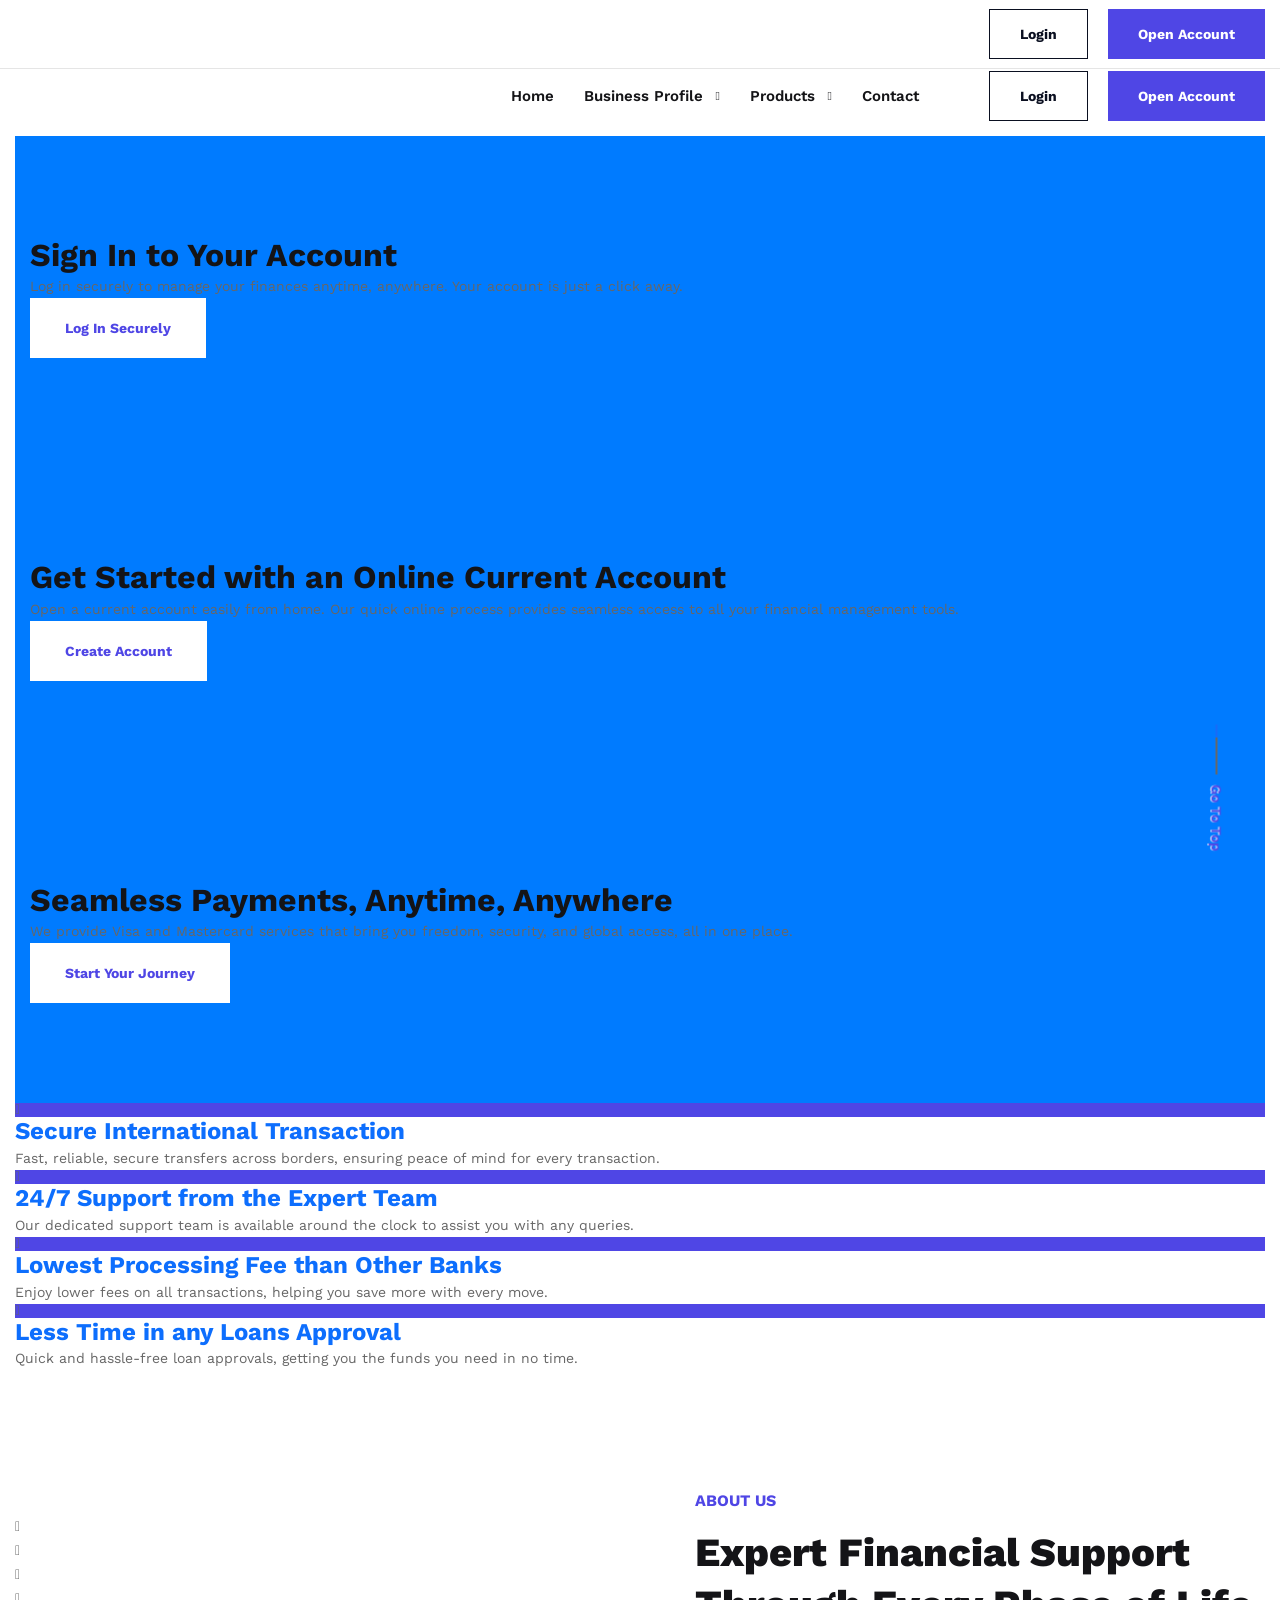
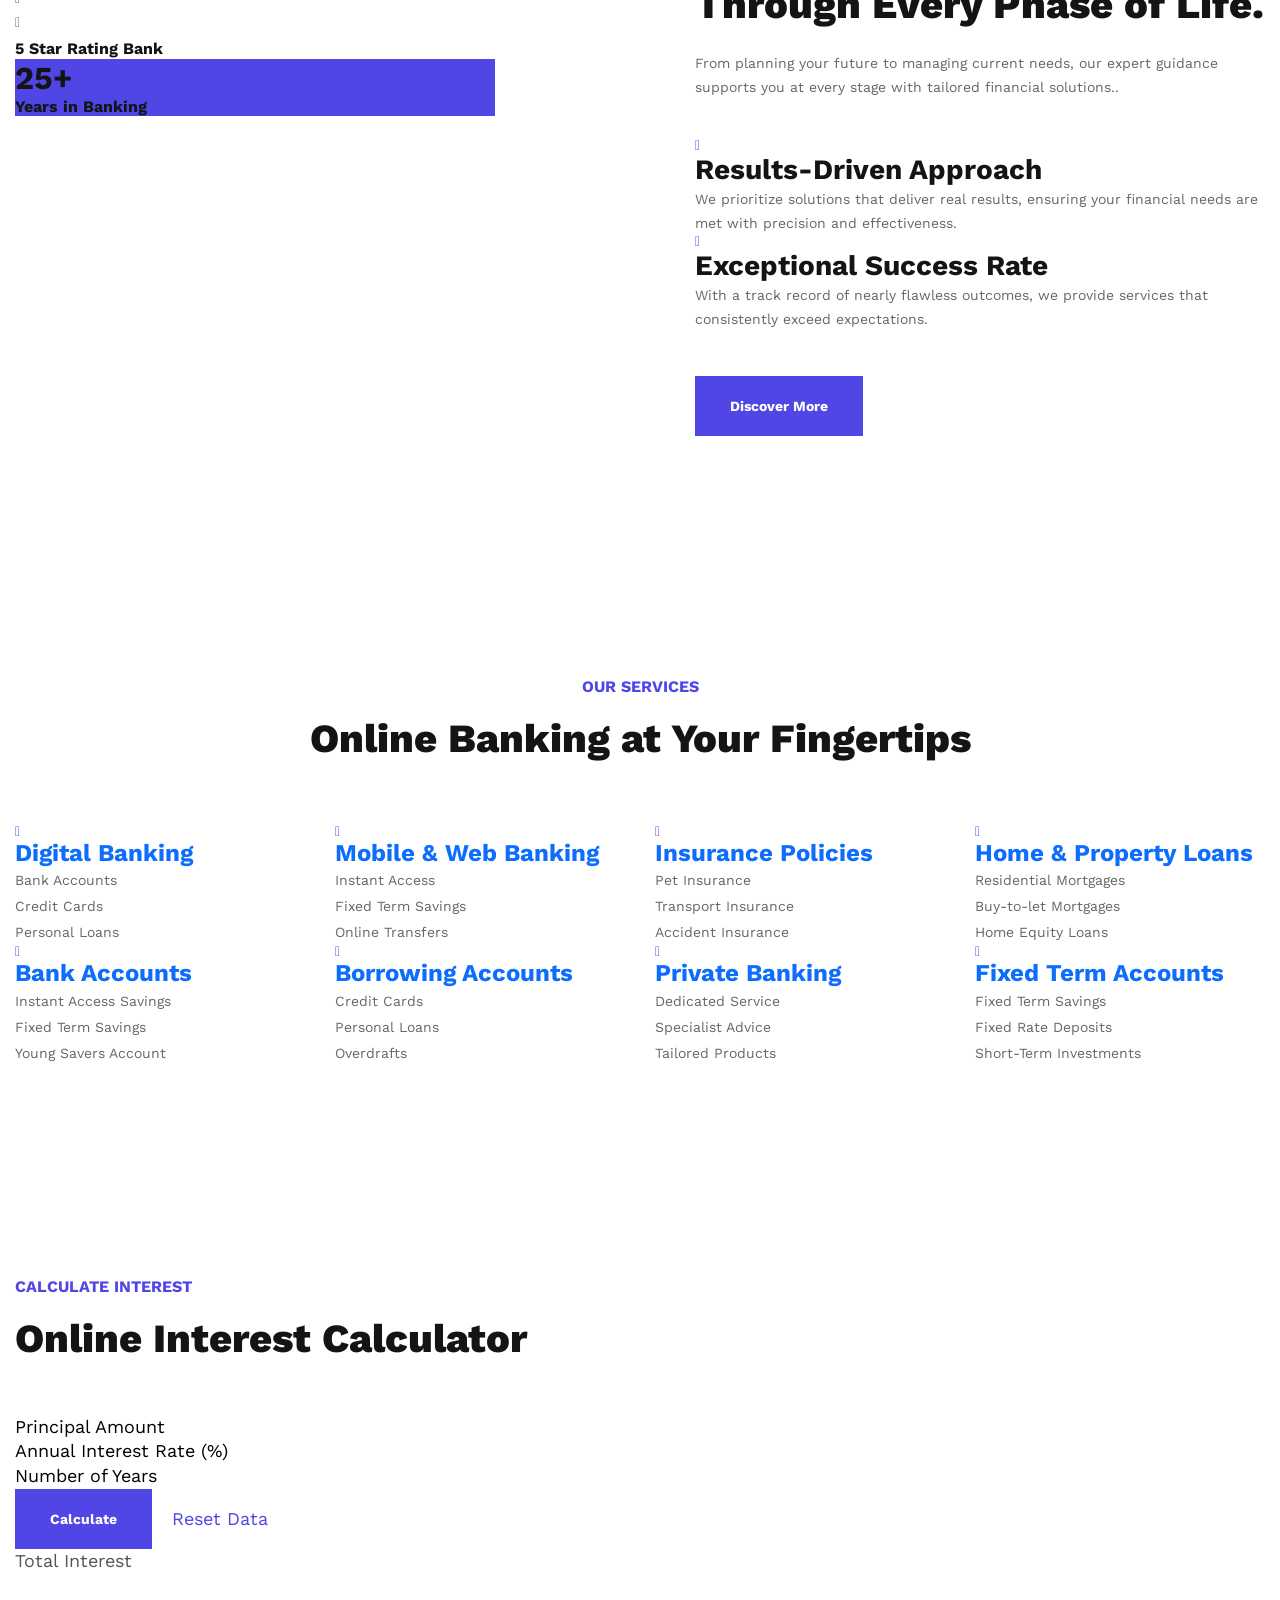
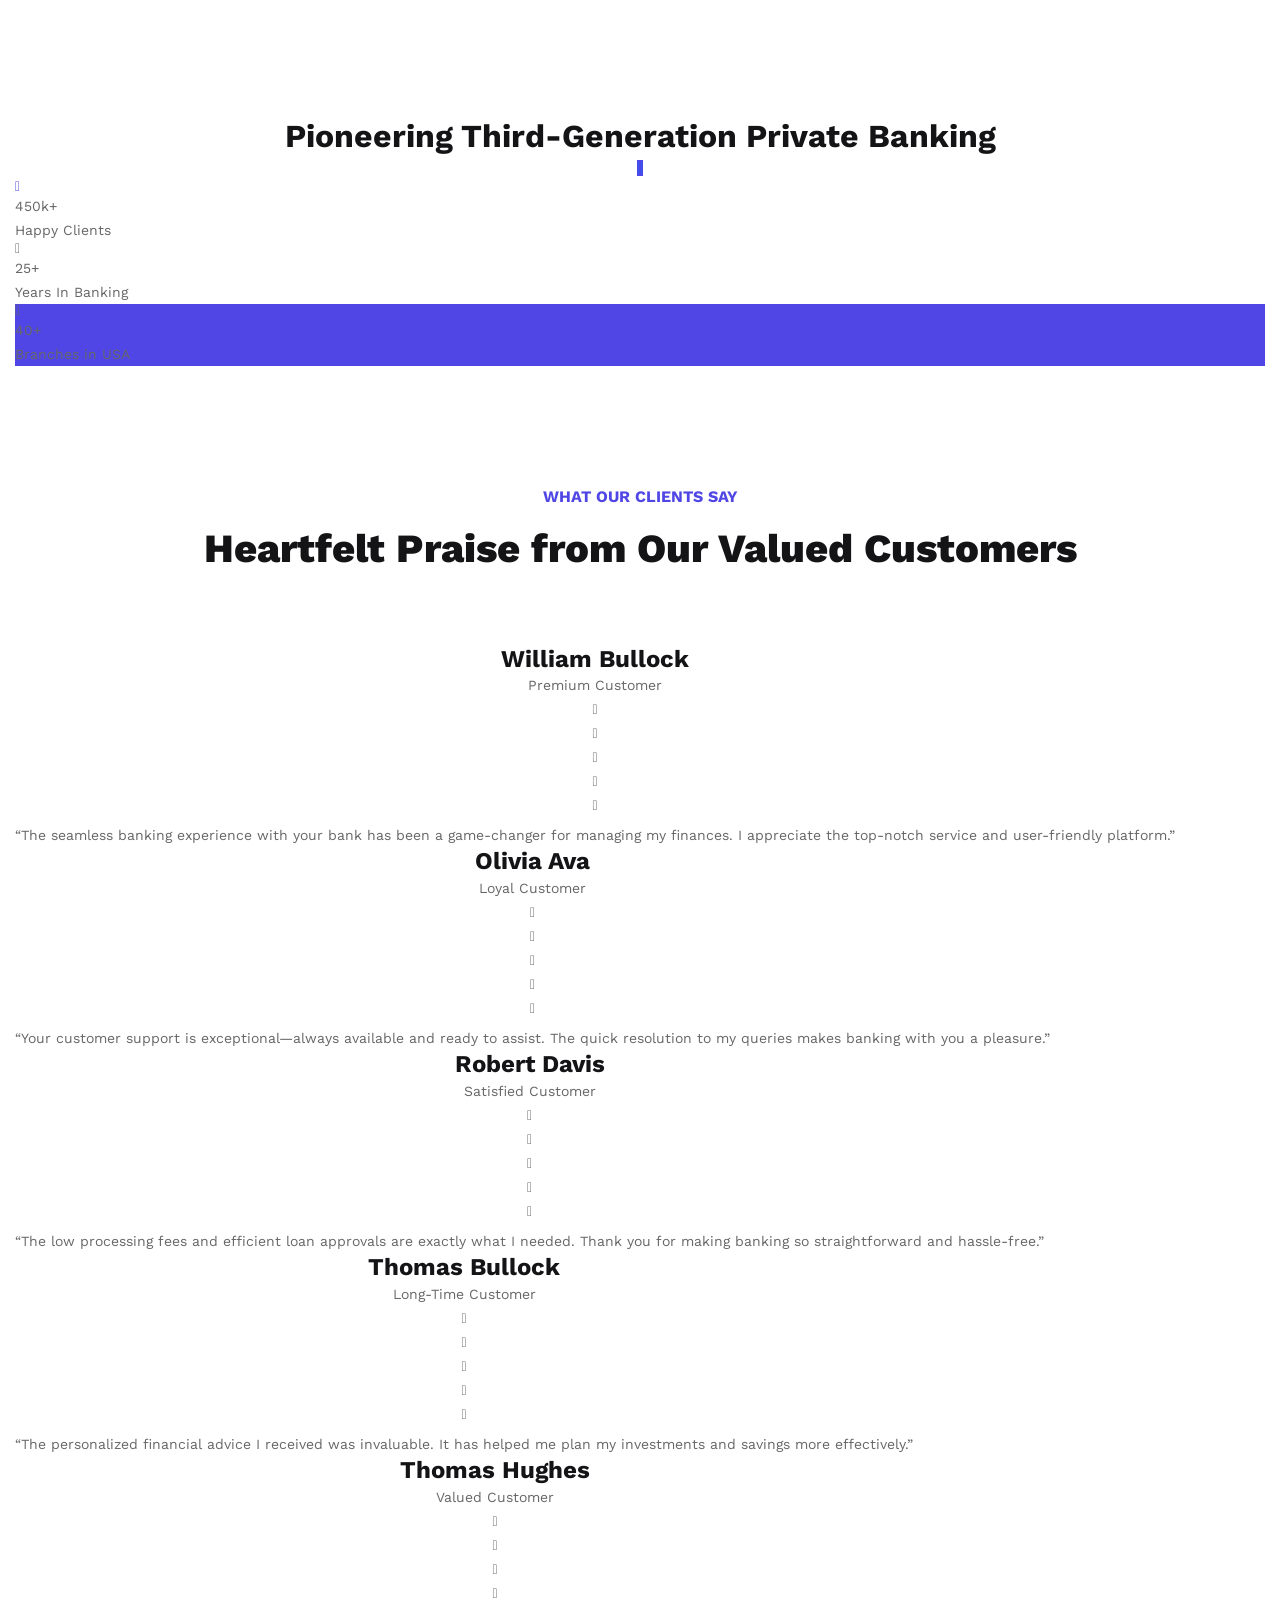
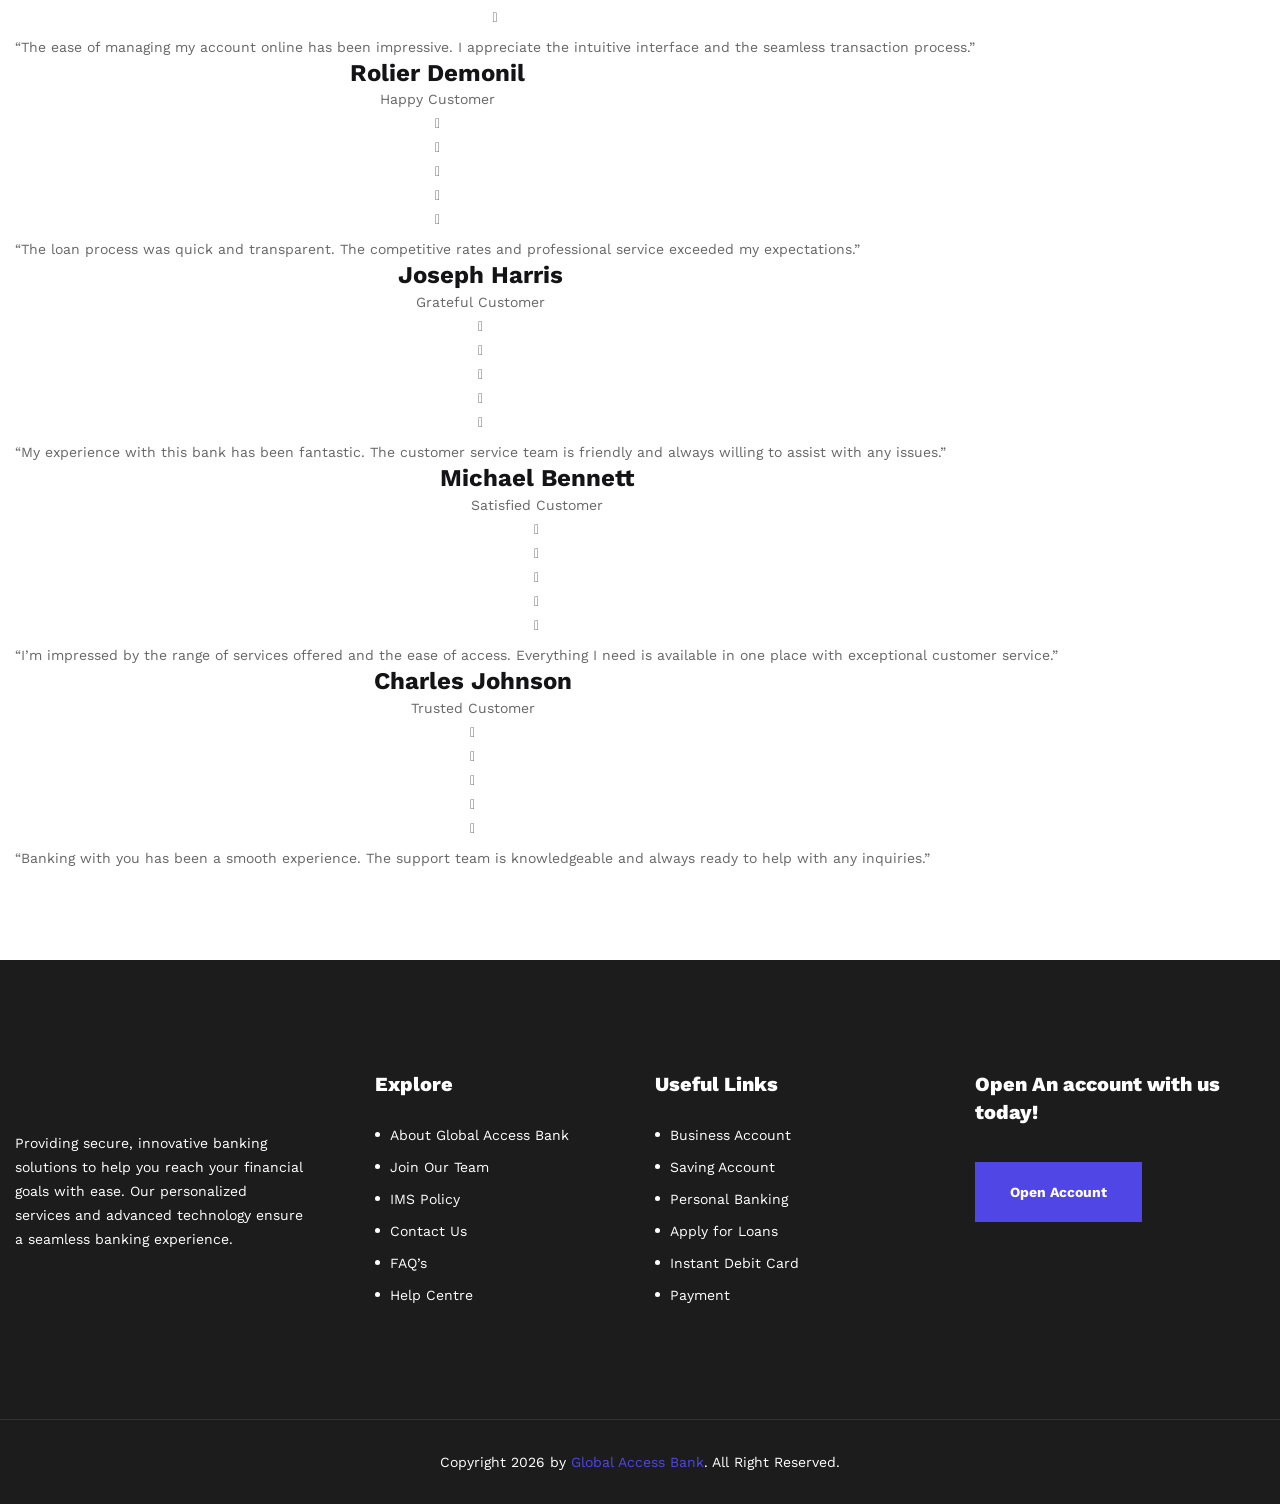
==== commit a151cb67: "Update index.html" ====
--- a/index.html
+++ b/index.html
@@ -236,50 +236,48 @@
 
 
 <!-- banner-main-style -->
-<section class="banner-main-style p_relative" style="background-color: #007BFF;">
-   <div class="shape"></div>
-   <div class="banner-carousel owl-theme owl-carousel owl-dots-none owl-nav-none">
-
-      <div class="slide-item p_relative">
-         <div class="bg-layer"></div>
-         <div class="auto-container">
-            <div class="content-box">
-               <h2>Sign In to Your Account</h2>
-               <p>Log in securely to manage your finances anytime, anywhere. Your account is just a click away.</p>
-               <div class="btn-box">
-                  <a href="customer/login.php" class="theme-btn btn-three">Log In Securely</a>
-               </div>
-            </div>
-         </div>
-      </div>
-
-      <div class="slide-item p_relative">
-         <div class="bg-layer"></div>
-         <div class="auto-container">
-            <div class="content-box">
-               <h2>Get Started with an Online Current Account</h2>
-               <p>Open a current account easily from home. Our quick online process provides seamless access to all your financial management tools.</p>
-               <div class="btn-box">
-                  <a href="customer/register.php" class="theme-btn btn-three">Create Account</a>
-               </div>
-            </div>
-         </div>
-      </div>
-
-      <div class="slide-item p_relative">
-         <div class="bg-layer"></div>
-         <div class="auto-container">
-            <div class="content-box">
-               <h2>Seamless Payments, Anytime, Anywhere</h2>
-               <p>We provide Visa and Mastercard services that bring you freedom, security, and global access, all in one place.</p>
-               <div class="btn-box">
-                  <a href="customer/login.php" class="theme-btn btn-three">Start Your Journey</a>
-               </div>
-            </div>
-         </div>
-      </div>
-
-   </div>
+<section class="banner-main-style p_relative">
+    <div class="auto-container">
+        <div class="inner-container clearfix wow fadeInLeft animated" data-wow-delay="0ms" data-wow-duration="1500ms" style="visibility: visible; animation-duration: 1500ms; animation-delay: 0ms; animation-name: fadeInLeft;">
+
+            <div class="slide-item p_relative" style="background-color: #007BFF; padding: 100px 0;">
+                <div class="auto-container">
+                    <div class="content-box">
+                        <h2>Sign In to Your Account</h2>
+                        <p>Log in securely to manage your finances anytime, anywhere. Your account is just a click away.</p>
+                        <div class="btn-box">
+                            <a href="customer/login.php" class="theme-btn btn-three">Log In Securely</a>
+                        </div>
+                    </div>
+                </div>
+            </div>
+
+            <div class="slide-item p_relative" style="background-color: #007BFF; padding: 100px 0;">
+                <div class="auto-container">
+                    <div class="content-box">
+                        <h2>Get Started with an Online Current Account</h2>
+                        <p>Open a current account easily from home. Our quick online process provides seamless access to all your financial management tools.</p>
+                        <div class="btn-box">
+                            <a href="customer/register.php" class="theme-btn btn-three">Create Account</a>
+                        </div>
+                    </div>
+                </div>
+            </div>
+
+            <div class="slide-item p_relative" style="background-color: #007BFF; padding: 100px 0;">
+                <div class="auto-container">
+                    <div class="content-box">
+                        <h2>Seamless Payments, Anytime, Anywhere</h2>
+                        <p>We provide Visa and Mastercard services that bring you freedom, security, and global access, all in one place.</p>
+                        <div class="btn-box">
+                            <a href="customer/login.php" class="theme-btn btn-three">Start Your Journey</a>
+                        </div>
+                    </div>
+                </div>
+            </div>
+
+        </div>
+    </div>
 </section>
 <!-- banner-main-style end -->
 
